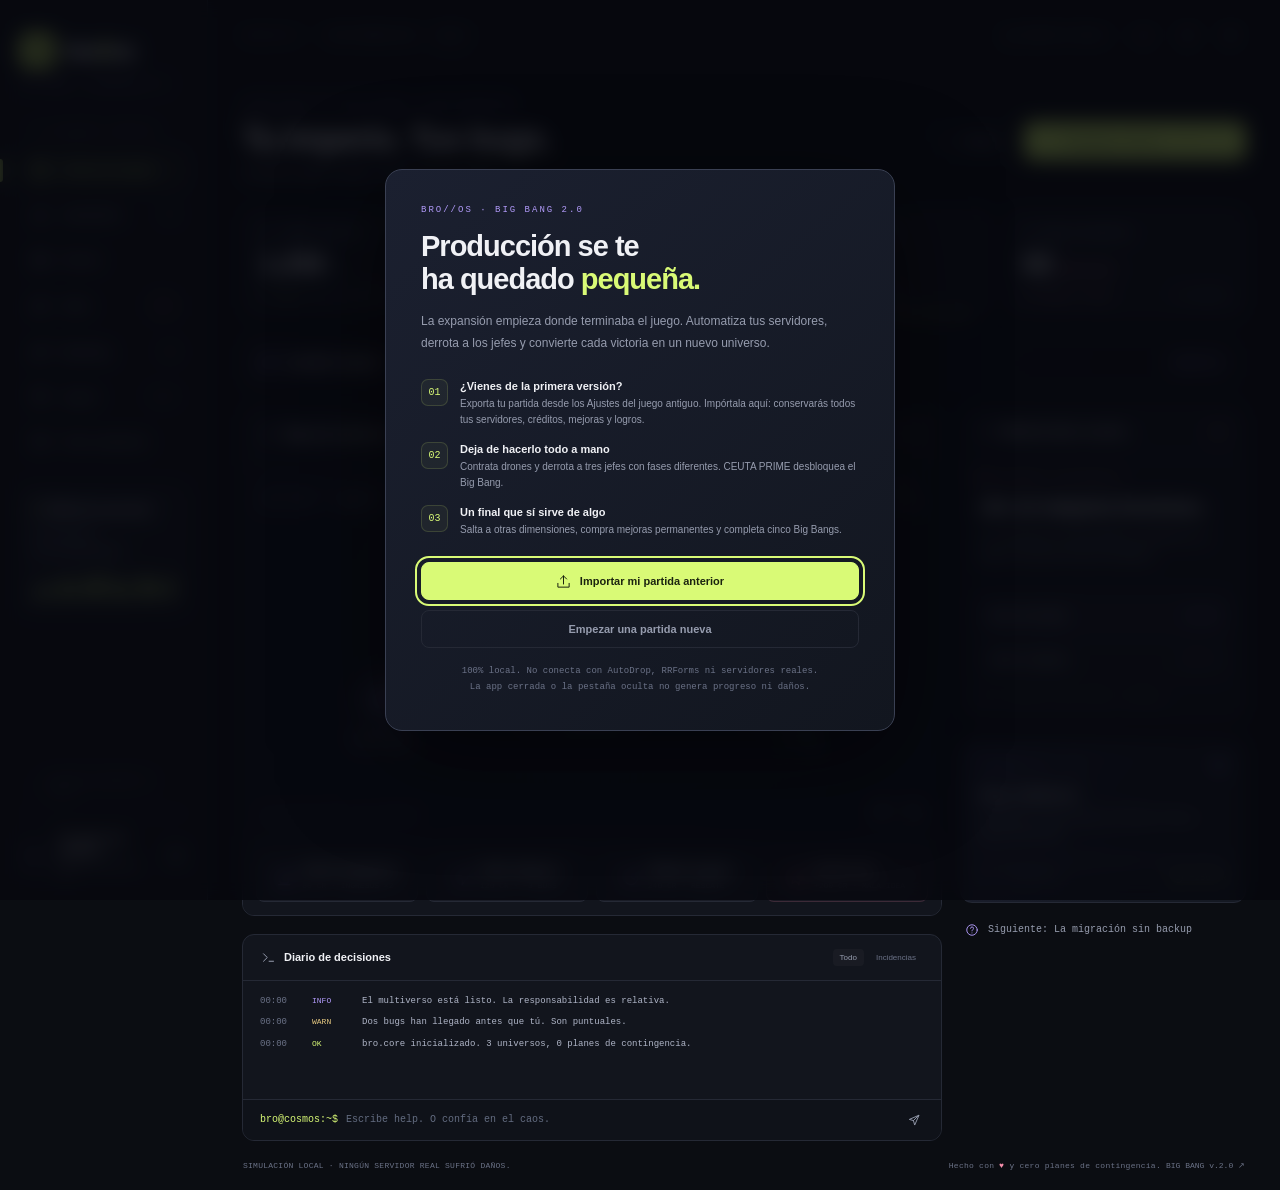
==== BRO-OS-BIG-BANG.html @ 1caa535c "first commit" ====
<!doctype html>
<html lang="es">
<head>
<meta charset="utf-8">
<meta name="viewport" content="width=device-width,initial-scale=1,viewport-fit=cover">
<meta name="theme-color" content="#0b0d12">
<link rel="icon" href="data:image/svg+xml,%3Csvg xmlns=%27http://www.w3.org/2000/svg%27 viewBox=%270 0 64 64%27%3E%3Crect width=%2764%27 height=%2764%27 rx=%2716%27 fill=%27%23d9fa76%27/%3E%3Cpath d=%27M32 11 51 22v22L32 55 13 44V22Zm0 0v22m-19-11 19 11 19-11M32 33v22%27 fill=%27none%27 stroke=%27%2318200d%27 stroke-width=%273%27/%3E%3C/svg%3E">
<meta name="description" content="BRO//OS. Un simulador espacial de produccion, bugs y decisiones cuestionables. Sin instalaciones ni conexiones externas.">
<title>BRO//OS: BIG BANG | El final era el principio</title>
<style>
:root{color-scheme:dark;--bg:#0b0d12;--side:#101218;--panel:#12151d;--panel2:#171b25;--line:#252935;--line2:#303646;--text:#f0f1f5;--muted:#969cae;--dim:#6b7287;--acid:#d9fa76;--violet:#b19af9;--pink:#f58dab;--cyan:#82d6e5;--mono:ui-monospace,SFMono-Regular,Consolas,'Liberation Mono',monospace;--sans:Inter,-apple-system,BlinkMacSystemFont,'Segoe UI',sans-serif}
*{box-sizing:border-box}html,body{margin:0;min-height:100%;font-family:var(--sans);background:var(--bg);color:var(--text)}body{font-size:14px}button,input{font:inherit}button{cursor:pointer}button,a,input{ -webkit-tap-highlight-color:transparent}button{color:inherit}button:disabled{cursor:not-allowed;opacity:.4}button:focus-visible,a:focus-visible,input:focus-visible{outline:2px solid var(--acid);outline-offset:4px}button{touch-action:manipulation}a{color:var(--acid)}svg{display:block;width:20px;height:20px;fill:none;stroke:currentColor;stroke-width:1.6;stroke-linecap:round;stroke-linejoin:round}button svg{flex-shrink:0}.hidden{display:none!important}.mono{font-family:var(--mono)}.muted{color:var(--muted)}.acid{color:var(--acid)}.violet{color:var(--violet)}.pink{color:var(--pink)}.eyebrow{font-family:var(--mono);font-size:10px;letter-spacing:1.7px;text-transform:uppercase;font-weight:500}button{border:0}.app{display:flex;min-height:100vh}.sidebar{width:208px;flex-shrink:0;padding:33px 20px 20px;position:fixed;left:0;top:0;height:100dvh;background:var(--side);border-right:1px solid var(--line);display:flex;flex-direction:column;z-index:20}.brand{display:flex;align-items:center;gap:11px;color:var(--text);font-size:24px;font-weight:850;letter-spacing:-1.6px;text-decoration:none;background:none;padding:0}.brand-mark{width:35px;height:35px;border-radius:10px;background:var(--acid);color:#17200a;display:grid;place-items:center;box-shadow:0 0 24px #d9fa7610}.brand-mark svg{width:24px;height:24px;stroke-width:2}.brand .slashes{color:var(--acid);letter-spacing:-4px;margin-right:4px}.brand-caption{font:9px var(--mono);letter-spacing:2.1px;color:var(--dim);margin:11px 0 39px 2px}.nav-label{color:var(--dim);margin:0 0 13px 11px;font-size:9px;letter-spacing:1.6px}.nav{display:grid;gap:7px}.nav-btn{display:flex;align-items:center;gap:12px;border-radius:9px;background:none;text-align:left;padding:12px 11px;color:var(--muted);font-size:12px;font-weight:500;transition:background .18s,color .18s;position:relative}.nav-btn svg{width:18px;height:18px}.nav-btn:hover{background:#ffffff05;color:var(--text)}.nav-btn.active{color:var(--acid);background:#d9fa760d}.nav-btn.active::before{content:'';position:absolute;left:-20px;width:3px;height:23px;background:var(--acid);border-radius:0 3px 3px 0}.nav-num{font:10px var(--mono);margin-left:auto;color:var(--dim)}.sidebar-world{margin-top:40px;padding:16px 13px 14px;background:linear-gradient(140deg,#20233380,#15171e);border:1px solid var(--line);border-radius:10px}.world-title{font-size:11px;font-weight:600;display:flex;align-items:center;gap:7px}.dot{display:inline-block;width:6px;height:6px;border-radius:50%;background:var(--acid);box-shadow:0 0 10px #d9fa7630}.sidebar-world p{color:var(--muted);font-size:10px;line-height:1.8;margin:10px 0 13px}.world-bars{display:flex;gap:3px;height:24px;align-items:flex-end}.world-bars span{flex:1;background:var(--acid);opacity:.65;border-radius:2px 2px 0 0;animation:wave 3s ease-in-out infinite alternate}.world-bars span:nth-child(3n){opacity:.25;animation-delay:-1.3s}.world-bars span:nth-child(2n){animation-delay:-2.1s}.side-bottom{margin-top:auto;padding-top:22px}.save-status{display:flex;align-items:center;gap:7px;color:var(--dim);font:9px var(--mono);padding:0 9px 17px}.save-status svg{width:13px;height:13px}.profile{display:flex;align-items:center;gap:10px;border-top:1px solid var(--line);padding-top:18px}.avatar{width:33px;height:33px;display:grid;place-items:center;color:var(--violet);font:12px var(--mono);border:1px solid #b19af934;border-radius:9px;background:#b19af90b}.profile-name{font-size:11px;font-weight:600}.profile-role{font-size:9px;color:var(--muted);margin-top:4px}.profile button{margin-left:auto;background:none;color:var(--muted);padding:3px}.profile button svg{width:16px;height:16px}.main{margin-left:208px;width:calc(100% - 208px);max-width:1792px;padding:0 34px 20px}.topbar{height:72px;display:flex;align-items:center;justify-content:space-between;border-bottom:1px solid var(--line);gap:16px}.breadcrumb{display:flex;align-items:center;gap:12px;color:var(--dim);font:9px var(--mono);letter-spacing:.9px}.breadcrumb .current{color:#b6bbca}.top-tools{display:flex;align-items:center;gap:12px}.live-status{font:9px var(--mono);color:var(--muted);display:flex;gap:7px;align-items:center}.icon-btn{width:31px;height:31px;display:grid;place-items:center;background:transparent;border:1px solid var(--line);border-radius:8px;color:var(--muted);transition:color .18s,border-color .18s}.icon-btn:hover{border-color:var(--dim);color:var(--text)}.icon-btn svg{width:15px;height:15px}.top-tools .icon-btn{border:none}.tiny-divider{height:18px;width:1px;background:var(--line)}.heading{display:flex;align-items:center;justify-content:space-between;gap:18px;padding:29px 0 27px}.heading .eyebrow{color:var(--violet);font-size:9px;letter-spacing:2px;margin-bottom:9px}.heading h1{font-size:33px;letter-spacing:-1.4px;line-height:1.13;margin:0;font-weight:630}.heading p{font-size:12px;margin:10px 0 0;color:var(--muted)}.head-actions{display:flex;gap:9px;align-items:center}.btn{display:inline-flex;align-items:center;justify-content:center;gap:9px;background:var(--panel2);border:1px solid var(--line2);border-radius:8px;font-size:11px;font-weight:600;min-height:38px;padding:10px 14px;transition:transform .16s,background .16s,border-color .16s;white-space:nowrap}.btn:hover{transform:translateY(-1px);background:#202533}.btn svg{width:15px;height:15px}.btn.primary{background:var(--acid);color:#1b230f;border-color:var(--acid)}.btn.primary:hover{background:#e7ffa3}.btn.ghost{background:transparent;color:var(--muted);border-color:var(--line)}.btn.ghost:hover{background:#ffffff05;color:var(--text)}.btn.danger{color:var(--pink);border-color:#f58dab40;background:#f58dab09}.kbd{font:9px var(--mono);border:1px solid currentColor;border-radius:4px;opacity:.4;padding:2px 4px}.stats{display:grid;grid-template-columns:repeat(4,minmax(0,1fr));gap:13px;margin-bottom:20px}.stat{background:var(--panel);border:1px solid var(--line);border-radius:11px;padding:17px 17px 14px;position:relative;overflow:hidden}.stat-label{font-size:10px;color:var(--muted);display:flex;align-items:center;gap:7px}.stat-label svg{width:13px;height:13px;color:var(--dim)}.stat-value{font-size:28px;line-height:1.3;letter-spacing:-1px;font-weight:550;margin:7px 0 7px;white-space:nowrap}.stat-value .unit{font:11px var(--mono);color:var(--dim);margin-left:5px;letter-spacing:0}.stat-foot{font:9px var(--mono);color:var(--dim);display:flex;align-items:center;gap:5px;min-height:12px}.stat-trend{position:absolute;right:16px;bottom:17px;width:67px;height:23px;opacity:.8}.stat-trend svg{width:100%;height:100%;stroke-width:1.3}.mini-capacity{display:flex;gap:3px;margin-left:auto}.mini-capacity span{height:12px;width:5px;border-radius:2px;background:#303544}.mini-capacity span.filled{background:var(--violet)}.stat-meter{position:absolute;bottom:0;left:0;height:2px;background:var(--acid);transition:width .6s;width:92%;opacity:.6}.main-grid{display:grid;grid-template-columns:minmax(0,1fr) 286px;gap:18px;align-items:start}.left-column,.right-column{display:grid;gap:18px;min-width:0}.panel{background:var(--panel);border:1px solid var(--line);border-radius:12px;overflow:hidden}.panel-head{display:flex;align-items:center;justify-content:space-between;gap:10px;padding:17px 19px;border-bottom:1px solid var(--line)}.panel-title{display:flex;align-items:center;gap:8px;font-size:11px;font-weight:600}.panel-title svg{width:15px;height:15px;color:var(--muted)}.badge{display:inline-flex;align-items:center;gap:6px;font:8px var(--mono);letter-spacing:.5px;border-radius:5px;padding:5px 7px;background:#b19af910;color:var(--violet);border:1px solid #b19af921;white-space:nowrap}.badge.green{background:#d9fa7609;border-color:#d9fa7620;color:var(--acid)}.badge.pink{background:#f58dab0b;border-color:#f58dab24;color:var(--pink)}.badge.grey{background:#ffffff03;border-color:var(--line);color:var(--muted)}.arena-wrap{height:376px;position:relative;overflow:hidden;background:#0e111b}.arena-wrap canvas{display:block;width:100%;height:100%;touch-action:manipulation}.arena-top{position:absolute;top:18px;left:19px;pointer-events:none}.arena-top .eyebrow{font-size:8px;letter-spacing:1.4px;color:var(--dim)}.arena-top .sector-name{margin-top:5px;color:#b4bad0;font:11px var(--mono)}.arena-legend{position:absolute;top:18px;right:17px;display:grid;gap:8px;font:8px var(--mono);color:var(--muted);pointer-events:none}.legend-line{display:flex;align-items:center;gap:6px}.legend-dot{width:5px;height:5px;border-radius:50%;background:var(--violet)}.legend-dot.bug{background:var(--pink)}.arena-tag{position:absolute;bottom:17px;left:19px;font:8px var(--mono);letter-spacing:.5px;color:var(--dim);pointer-events:none;display:flex;gap:7px;align-items:center}.arena-tag svg{width:12px;height:12px}.arena-controls{position:absolute;bottom:14px;right:15px;display:flex;gap:5px}.arena-controls .icon-btn{background:#12151dce;width:27px;height:27px}.arena-pause{position:absolute;inset:0;background:#090b139c;backdrop-filter:blur(4px);z-index:3;display:flex;align-items:center;justify-content:center;flex-direction:column;gap:13px}.pause-symbol{font-size:27px;color:var(--acid)}.arena-pause h2{margin:0;font-size:22px;letter-spacing:-.6px}.arena-pause p{margin:0;color:var(--muted);font-size:11px}.node-inspector{position:absolute;right:15px;top:58px;width:204px;background:#181c29f5;border:1px solid #b19af958;border-radius:11px;padding:15px;backdrop-filter:blur(14px);box-shadow:0 12px 45px #0006;z-index:4}.inspector-close{position:absolute;top:8px;right:8px;background:none;color:var(--dim);font-size:19px;padding:0 4px}.node-inspector .eyebrow{font-size:8px;color:var(--violet)}.node-inspector h3{font-size:14px;letter-spacing:-.3px;margin:9px 0 13px}.node-inspector .node-detail{display:flex;justify-content:space-between;font-size:10px;color:var(--muted);margin:9px 0}.node-inspector .btn{width:100%;font-size:10px;min-height:31px;margin-top:8px}.node-selector{background:none;border:0;color:var(--muted);font:9px var(--mono);cursor:pointer;padding:3px;max-width:140px}.node-selector option{background:var(--panel);color:var(--text)}.actions-dock{padding:13px;display:grid;grid-template-columns:repeat(4,minmax(0,1fr));gap:8px;border-top:1px solid var(--line);background:#12151d}.power-btn{display:flex;align-items:center;justify-content:center;gap:8px;min-height:49px;padding:8px 6px;border:1px solid var(--line);border-radius:8px;background:#191c26;transition:background .18s,border .18s;position:relative;overflow:hidden}.power-btn:hover{background:#242939;border-color:#51596d}.power-btn>svg{width:17px;height:17px;color:var(--violet)}.power-btn .power-name{font-size:10px;font-weight:550;text-align:left;white-space:nowrap}.power-btn .power-cost{font:8px var(--mono);color:var(--dim);margin-top:5px;text-align:left;white-space:nowrap}.power-btn.chaos{background:#f58dab08;border-color:#f58dab28}.power-btn.chaos>svg{color:var(--pink)}.power-btn .cooldown-bar{position:absolute;bottom:0;left:0;background:var(--violet);height:2px;transition:width .3s}.activity .panel-head{padding:14px 18px}.log-tabs{display:flex;gap:5px}.log-tab{font-size:8px;padding:4px 7px;color:var(--dim);border-radius:4px;background:none}.log-tab.active{background:#ffffff07;color:var(--muted)}.logs{padding:10px 17px;height:118px;overflow:auto;scrollbar-width:thin;scrollbar-color:#343a4a transparent}.log-row{display:grid;grid-template-columns:45px 43px 1fr;gap:7px;font:9px/1.75 var(--mono);padding:3px 0;animation:logIn .2s ease-out}.log-time{color:var(--dim)}.log-kind{font-size:8px;color:var(--acid)}.log-kind.warn{color:#e5c881}.log-kind.error{color:var(--pink)}.log-kind.info{color:var(--violet)}.log-message{color:#b0b6c8;overflow-wrap:anywhere}.terminal{border-top:1px solid var(--line);display:flex;align-items:center;padding:10px 17px;gap:8px;background:#0f1219}.terminal label{font:10px var(--mono);color:var(--acid);white-space:nowrap}.terminal input{min-width:0;width:100%;border:none;background:none;outline:none;color:var(--text);font:10px var(--mono);padding:4px 0}.terminal input:focus-visible{outline:none}.terminal:focus-within{box-shadow:inset 0 -1px var(--acid)}.terminal input::placeholder{color:#636c80}.terminal button{border:0;background:none;color:var(--muted);padding:3px}.terminal button svg{width:14px;height:14px}.incident-panel .panel-head{padding:17px 17px}.incident-body{padding:17px}.incident-eyebrow{font:8px var(--mono);color:var(--pink);letter-spacing:1.5px;display:flex;align-items:center;gap:7px}.incident-body h2{font-size:19px;letter-spacing:-.7px;line-height:1.25;margin:12px 0 9px;font-weight:560}.incident-body p{font-size:11px;line-height:1.7;color:var(--muted);margin:0 0 16px;min-height:54px}.incident-choices{display:grid;gap:7px}.choice{display:flex;align-items:center;justify-content:space-between;gap:6px;text-align:left;font-size:10px;padding:10px 11px;border-radius:7px;background:#ffffff03;border:1px solid var(--line2);color:#d3d6e1;min-height:37px;transition:background .18s}.choice:hover{background:#ffffff08}.choice .choice-cost{font:9px var(--mono);color:var(--dim);white-space:nowrap}.choice.recommended{background:#b19af90b;border-color:#b19af939}.choice.recommended .choice-cost{color:var(--violet)}.incident-footer{margin-top:14px;font:8px var(--mono);color:var(--dim);display:flex;align-items:center;gap:6px}.incident-footer svg{width:11px;height:11px}.calm-icon{height:57px;display:grid;place-items:center;margin:0 0 5px}.calm-icon svg{width:39px;height:39px;color:var(--acid);stroke-width:1}.incident-body.calm h2{text-align:center}.incident-body.calm p{text-align:center}.mission-panel{padding:18px;background:linear-gradient(125deg,#1d2031 0%,#151923 70%)}.mission-head{display:flex;justify-content:space-between;align-items:center}.mission-head .eyebrow{font-size:8px;color:var(--violet);letter-spacing:1.7px}.mission-head svg{width:16px;height:16px;color:var(--violet)}.mission-panel h3{font-size:13px;letter-spacing:-.2px;margin:13px 0 8px;font-weight:600}.mission-desc{font-size:10px;color:var(--muted);line-height:1.65;min-height:30px}.progress{height:4px;border-radius:6px;background:#303448;overflow:hidden;margin-top:16px}.progress-fill{height:100%;background:var(--violet);border-radius:6px;transition:width .3s;width:0}.mission-meta{display:flex;justify-content:space-between;margin-top:9px;font:9px var(--mono);color:var(--muted)}.reward{display:flex;align-items:center;gap:5px;color:var(--acid)}.reward svg{width:12px;height:12px}.tip-card{padding:0 5px;font:9px/1.8 var(--mono);color:var(--dim);display:flex;align-items:flex-start;gap:9px}.tip-card svg{width:14px;height:14px;flex-shrink:0;color:var(--violet);margin-top:2px}.footer{display:flex;justify-content:space-between;gap:12px;padding:20px 1px 0;font:8px var(--mono);color:var(--dim);letter-spacing:.25px}.footer .heart{color:var(--pink)}.footer button{background:none;font:8px var(--mono);color:var(--dim);padding:0}.footer button:hover{color:var(--muted)}.alt-view{min-height:580px}.view-intro{padding:0 0 21px;max-width:650px}.view-intro h2{font-size:26px;letter-spacing:-1px;margin:3px 0 10px}.view-intro p{font-size:12px;color:var(--muted);line-height:1.8;margin:0}.upgrade-grid{display:grid;grid-template-columns:repeat(2,minmax(0,1fr));gap:18px}.upgrade-card{padding:24px;background:var(--panel);border:1px solid var(--line);border-radius:12px;position:relative}.upgrade-icon{height:44px;width:44px;border-radius:12px;display:grid;place-items:center;background:#b19af90d;color:var(--violet);border:1px solid #b19af91c;margin-bottom:22px}.upgrade-icon svg{width:23px;height:23px}.upgrade-card .badge{position:absolute;right:24px;top:26px}.upgrade-card h3{font-size:17px;font-weight:560;letter-spacing:-.4px;margin:0 0 9px}.upgrade-card p{font-size:11px;line-height:1.7;color:var(--muted);min-height:37px;margin:0}.upgrade-foot{display:flex;justify-content:space-between;align-items:center;gap:10px;margin-top:23px}.upgrade-effect{font:10px var(--mono);color:var(--acid)}.lab-note{padding:19px 22px;margin-top:18px;font-size:11px;line-height:1.8;color:var(--muted);display:flex;align-items:flex-start;gap:11px}.lab-note svg{width:17px;height:17px;flex-shrink:0;color:var(--violet);margin-top:2px}.achievement-grid{display:grid;grid-template-columns:repeat(3,minmax(0,1fr));gap:14px}.achievement{padding:23px 21px;background:var(--panel);border:1px solid var(--line);border-radius:11px;position:relative}.achievement.locked{opacity:.48}.achievement.unlocked{border-color:#d9fa7632;background:linear-gradient(125deg,#d9fa7606,var(--panel))}.achievement-icon{font-size:25px;margin-bottom:16px}.achievement h3{font-size:12px;margin:0 0 8px}.achievement p{font-size:10px;color:var(--muted);line-height:1.7;margin:0;min-height:33px}.achievement-status{margin-top:17px;font:8px var(--mono);letter-spacing:.9px;color:var(--acid)}.achievement.locked .achievement-status{color:var(--muted)}.archive-summary{display:grid;grid-template-columns:repeat(3,1fr);gap:14px;margin-bottom:20px}.summary-box{padding:18px;border:1px solid var(--line);border-radius:10px;background:var(--panel)}.summary-box .eyebrow{font-size:8px;color:var(--dim)}.summary-box strong{display:block;font-size:26px;font-weight:550;margin-top:8px;letter-spacing:-.6px}.toast-stack{position:fixed;right:24px;bottom:24px;display:grid;gap:9px;z-index:100;pointer-events:none;max-width:min(390px,calc(100vw - 28px))}.toast{border:1px solid #3b4155;border-radius:10px;padding:14px 17px;background:#1c2131f5;box-shadow:0 10px 35px #0005;display:flex;gap:12px;align-items:flex-start;animation:toastIn .24s ease-out;pointer-events:auto}.toast svg{width:18px;height:18px;color:var(--acid);flex-shrink:0;margin-top:1px}.toast.warn svg{color:var(--pink)}.toast-title{font-size:11px;font-weight:600;line-height:1.5}.toast-text{font-size:10px;color:#abb2c6;line-height:1.6;margin-top:3px}.toast button{background:none;font-size:18px;color:var(--muted);margin-left:4px;padding:0;line-height:1.2}.modal-layer{position:fixed;inset:0;background:#05070dcc;backdrop-filter:blur(10px);z-index:80;display:flex;align-items:center;justify-content:center;padding:24px;overflow-y:auto}.modal{width:510px;max-width:100%;border:1px solid #3a4053;border-radius:17px;background:linear-gradient(140deg,#1b2030,#12161f);box-shadow:0 25px 100px #0008;position:relative;max-height:calc(100dvh - 48px);overflow:auto;padding:35px}.modal-close{position:absolute;right:17px;top:17px;color:var(--muted);background:none;padding:5px}.modal-close svg{width:17px;height:17px}.modal .eyebrow{font-size:9px;color:var(--violet);letter-spacing:2px}.modal h2{font-size:29px;line-height:1.15;letter-spacing:-1px;font-weight:600;margin:15px 0}.modal p{font-size:12px;line-height:1.8;color:var(--muted);margin:0 0 16px}.modal .btn{font-size:11px}.modal ul{padding-left:18px;color:var(--muted);font-size:11px;line-height:1.9}.modal-art{height:80px;width:80px;border-radius:22px;background:radial-gradient(circle at 30% 20%,#d9fa7620,#b19af90a);border:1px solid #d9fa7630;display:grid;place-items:center;margin-bottom:24px;transform:rotate(-5deg)}.modal-art svg{width:43px;height:43px;color:var(--acid);stroke-width:1.3}.how-grid{display:grid;gap:13px;margin:24px 0}.how-step{display:flex;gap:12px;align-items:flex-start}.how-step .number{font:10px var(--mono);color:var(--acid);background:#d9fa760b;border:1px solid #d9fa7625;border-radius:7px;height:27px;width:27px;flex-shrink:0;display:grid;place-items:center}.how-step strong{font-size:11px;font-weight:600;display:block;margin:1px 0 4px}.how-step p{font-size:10px;line-height:1.65;margin:0}.modal-note{font:9px/1.8 var(--mono);color:var(--dim);margin-top:15px;text-align:center}.modal-footer{display:flex;gap:9px;flex-wrap:wrap;margin-top:23px}.full-width{width:100%}.keys-grid{display:grid;grid-template-columns:1fr 1fr;gap:10px;margin:20px 0}.key-row{font-size:10px;color:var(--muted);display:flex;gap:9px;align-items:center}.key-row kbd{font:9px var(--mono);padding:4px 6px;min-width:25px;text-align:center;border:1px solid var(--line2);border-radius:5px;color:var(--text);background:#ffffff03}.settings-row{display:flex;align-items:center;justify-content:space-between;gap:15px;padding:14px 0;border-bottom:1px solid var(--line)}.settings-row strong{font-size:11px;font-weight:500;display:block}.settings-row small{font-size:10px;line-height:1.6;display:block;color:var(--muted);margin-top:5px}.switch{width:37px;height:21px;border-radius:20px;background:#353b4e;position:relative;flex-shrink:0;border:1px solid #505973}.switch::before{content:'';position:absolute;width:13px;height:13px;background:#b2b7c5;border-radius:50%;left:3px;top:3px;transition:left .2s}.switch[aria-checked="true"]{background:#d9fa7630;border-color:#d9fa7660}.switch[aria-checked="true"]::before{left:19px;background:var(--acid)}.confetti-piece{position:fixed;width:7px;height:12px;top:-20px;pointer-events:none;z-index:110;animation:confetti 2.5s linear forwards}.boost-ribbon{position:absolute;left:50%;bottom:41px;transform:translateX(-50%);font:8px var(--mono);letter-spacing:1px;color:var(--acid);background:#192311cc;border:1px solid #d9fa7626;border-radius:6px;padding:7px 11px;pointer-events:none;white-space:nowrap}.event-count{color:var(--pink);background:#f58dab12;border-radius:4px;font:8px var(--mono);padding:3px 5px;margin-left:1px}.accessible-bug{background:none;color:var(--pink);font:9px var(--mono);display:inline-flex;gap:5px;align-items:center;padding:0}.accessible-bug:hover{text-decoration:underline}.accessible-bug svg{width:11px;height:11px}.attention-pulse{animation:attention .6s ease-out}.screenreader-only{position:absolute!important;width:1px!important;height:1px!important;padding:0!important;margin:-1px!important;overflow:hidden!important;clip:rect(0,0,0,0)!important;white-space:nowrap!important;border:0!important}.error-box{padding:25px;font:14px/1.8 var(--mono);color:var(--pink)}
@keyframes wave{from{transform:scaleY(.65);transform-origin:bottom}to{transform:scaleY(1);transform-origin:bottom}}@keyframes logIn{from{opacity:0;transform:translateY(-4px)}to{opacity:1;transform:translateY(0)}}@keyframes toastIn{from{opacity:0;transform:translateY(10px)}to{opacity:1;transform:translateY(0)}}@keyframes confetti{to{transform:translate3d(var(--drift),105vh,0) rotate(650deg);opacity:0}}@keyframes attention{50%{box-shadow:0 0 0 4px #d9fa7625}}
@media(min-width:1550px){.main{padding:0 44px 25px}.arena-wrap{height:430px}.main-grid{grid-template-columns:minmax(0,1fr) 312px}.heading{padding:35px 0 30px}.stat{padding:20px}.stat-value{font-size:32px}.logs{height:125px}.incident-body{padding:20px}.incident-body h2{font-size:21px}.incident-body p{font-size:12px}.mission-panel{padding:21px}.mission-desc{font-size:11px}.heading h1{font-size:38px}}
@media(max-width:1200px){.sidebar{width:175px;padding-left:15px;padding-right:15px}.main{margin-left:175px;width:calc(100% - 175px);padding:0 23px 20px}.brand{font-size:22px;gap:8px}.brand-mark{width:31px;height:31px}.brand-caption{font-size:8px;letter-spacing:1.7px}.nav-btn{font-size:11px;gap:9px;padding:12px 8px}.nav-btn.active::before{left:-15px}.main-grid{grid-template-columns:minmax(0,1fr) 258px;gap:14px}.left-column,.right-column{gap:14px}.heading h1{font-size:28px}.head-actions .kbd{display:none}.head-actions .btn{font-size:10px;padding:10px 11px}.stat{padding:15px 13px}.stat-value{font-size:26px}.stat-trend{width:50px;right:12px}.stat-foot{font-size:8px}.stats{gap:10px}.arena-wrap{height:355px}.power-btn{gap:5px}.power-btn .power-name{font-size:9px}.power-btn>svg{width:14px;height:14px}.actions-dock{padding:10px;gap:6px}.arena-tag{font-size:7px}.incident-body h2{font-size:18px}.incident-body{padding:15px}.mission-panel{padding:16px}.logs{padding:8px 13px}.log-row{font-size:8px;grid-template-columns:40px 40px 1fr;gap:4px}.terminal{padding:10px 13px}.terminal label{font-size:9px}.terminal input{font-size:9px}.node-selector{max-width:115px}}
@media(max-width:980px){.sidebar{width:72px;padding:25px 12px 15px;align-items:center}.brand{gap:0}.brand-text,.brand-caption,.nav-label,.nav-text,.nav-num,.sidebar-world,.save-status,.profile-info,.profile button{display:none}.brand-mark{width:36px;height:36px}.nav{margin-top:43px;width:100%;gap:12px}.nav-btn{padding:13px;justify-content:center;min-width:44px}.nav-btn svg{width:19px;height:19px}.nav-btn.active::before{left:-12px}.side-bottom{padding-top:25px}.profile{padding-top:14px}.main{margin-left:72px;width:calc(100% - 72px);padding:0 22px 20px}.main-grid{grid-template-columns:minmax(0,1fr) 260px}.heading h1{font-size:29px}.heading{padding:25px 0}.stat-label{font-size:9px}.stat-trend{width:40px}.breadcrumb{font-size:8px}.top-tools{gap:9px}.arena-wrap{height:360px}.actions-dock{grid-template-columns:repeat(2,minmax(0,1fr))}.power-btn{min-height:43px}.power-btn .power-name{font-size:10px}.power-btn .power-cost{margin-top:4px}.arena-tag{max-width:70%;line-height:1.6}.panel-head{padding:15px}.node-selector{max-width:105px}.achievement-grid{grid-template-columns:repeat(2,1fr)}}
@media(max-width:780px){.main-grid{grid-template-columns:minmax(0,1fr)}.right-column{grid-template-columns:1fr 1fr;align-items:start}.tip-card{grid-column:1 / -1}.arena-wrap{height:390px}.actions-dock{grid-template-columns:repeat(4,minmax(0,1fr))}.heading h1{font-size:28px}.heading{flex-wrap:wrap;gap:18px}.heading p{font-size:11px}.head-actions{margin-left:auto}.stat-value{font-size:25px}.stat-trend{display:none}.stat-label{font-size:8px}.stat-foot{font-size:8px}.stats{gap:8px}.stat{padding:13px 12px}.logs{height:118px}.log-row{font-size:9px}.log-tabs{gap:1px}.footer{font-size:7px}.live-status{font-size:8px}.incident-body p{min-height:0}.node-selector{max-width:160px}.mission-desc{min-height:0}.upgrade-grid{gap:13px}.upgrade-card{padding:20px}.upgrade-card .badge{right:20px;top:21px}.upgrade-foot{align-items:flex-start;flex-direction:column}.heading .eyebrow{font-size:8px}.topbar{height:61px}}
@media(max-width:560px){.sidebar{width:100%;height:61px;top:auto;bottom:0;border-right:0;border-top:1px solid var(--line);padding:5px 17px 7px;display:flex;flex-direction:row;background:#101218f5;backdrop-filter:blur(15px);padding-bottom:max(7px,env(safe-area-inset-bottom))}.sidebar .brand,.side-bottom{display:none}.nav{display:flex;margin:0;width:100%;justify-content:space-around;gap:8px}.nav-btn{flex-direction:column;gap:5px;padding:6px 9px;border-radius:7px;flex:1;font-size:8px;min-width:0}.nav-text{display:block;font-size:8px;white-space:nowrap}.nav-btn svg{height:16px;width:16px}.nav-btn.active::before{display:none}.main{margin-left:0;width:100%;padding:0 16px 87px}.topbar{height:54px}.breadcrumb{font-size:7px;gap:7px;letter-spacing:.3px}.breadcrumb .crumb-home{display:none}.top-tools{gap:7px}.live-status{font-size:7px}.icon-btn{width:25px;height:25px}.top-tools .tiny-divider{display:none}.heading{padding:24px 0 21px;gap:17px}.heading h1{font-size:29px;letter-spacing:-1.2px}.heading p{font-size:10px;line-height:1.6}.head-actions{margin-left:0;width:100%}.head-actions .primary{flex:1}.head-actions .btn{font-size:10px;min-height:39px}.head-actions .kbd{display:inline-block}.stats{grid-template-columns:repeat(2,minmax(0,1fr));gap:9px;margin-bottom:15px}.stat{padding:14px}.stat-label{font-size:9px}.stat-value{font-size:28px;margin:5px 0 6px}.stat-foot{font-size:8px}.stat-trend{display:none}.arena-wrap{height:358px}.arena-legend{font-size:7px;right:13px;gap:7px}.arena-top{left:14px;top:16px}.arena-top .eyebrow{font-size:7px}.arena-top .sector-name{font-size:10px}.arena-tag{left:13px;bottom:15px;max-width:68%}.panel-head{padding:15px 13px}.panel-title{font-size:10px;gap:6px}.panel-title svg{width:13px;height:13px}.badge{font-size:7px;padding:4px 6px}.actions-dock{grid-template-columns:repeat(2,minmax(0,1fr));padding:10px;gap:7px}.power-btn{gap:10px;min-height:48px}.power-btn .power-name{font-size:11px}.power-btn .power-cost{font-size:8px}.power-btn>svg{width:17px;height:17px}.right-column{grid-template-columns:1fr;gap:14px}.mission-panel{padding:19px}.tip-card{padding:0 5px}.incident-body{padding:19px}.incident-body h2{font-size:23px}.incident-body p{font-size:12px}.choice{font-size:11px;padding:12px}.incident-choices{grid-template-columns:1fr 1fr}.choice{flex-direction:column;gap:6px;align-items:flex-start}.incident-footer{margin-top:15px}.footer{line-height:1.8;flex-direction:column;gap:6px;padding-top:22px;font-size:8px}.footer button{font-size:8px;align-self:flex-start}.node-inspector{width:194px;right:11px;top:55px}.toast-stack{bottom:77px;right:14px}.upgrade-grid{grid-template-columns:1fr}.upgrade-foot{flex-direction:row;align-items:center}.achievement-grid{grid-template-columns:repeat(2,minmax(0,1fr));gap:10px}.achievement{padding:18px 15px}.achievement h3{font-size:11px}.achievement p{font-size:10px}.archive-summary{gap:8px}.summary-box{padding:15px 11px}.summary-box .eyebrow{font-size:7px;letter-spacing:1px}.summary-box strong{font-size:23px}.modal-layer{padding:17px}.modal{padding:29px 24px;border-radius:14px;max-height:calc(100dvh - 34px)}.modal h2{font-size:26px}.modal-art{height:64px;width:64px;margin-bottom:22px;border-radius:18px}.modal-art svg{width:36px;height:36px}.modal p{font-size:11px}.keys-grid{gap:10px 8px}.key-row{font-size:9px}.view-intro h2{font-size:23px}.logs{height:130px}.log-row{font-size:8px;grid-template-columns:40px 38px 1fr}.terminal label{font-size:8px}.terminal input{font-size:9px}.accessible-bug{font-size:8px}.mini-capacity{gap:3px}.node-selector{font-size:8px;max-width:113px}.panel-head .event-count{font-size:7px}}
:root[data-motion="off"] *, :root[data-motion="off"] *::before, :root[data-motion="off"] *::after{animation:none!important;transition:none!important}.arena-wrap:fullscreen{width:100vw;height:100dvh!important;border-radius:0}.arena-wrap:fullscreen .arena-tag{font-size:11px}.arena-wrap:fullscreen .arena-top{top:30px;left:30px}.arena-wrap:fullscreen .arena-controls{bottom:25px;right:25px}.arena-wrap:fullscreen .arena-controls .icon-btn{width:38px;height:38px}
@media(prefers-reduced-motion:reduce){*,*::before,*::after{animation-duration:.001ms!important;animation-iteration-count:1!important;transition-duration:.001ms!important;scroll-behavior:auto!important}}

/* BIG BANG - extends the original local dashboard without external assets. */
:root{--orange:#ffb574;--bb-line:#313448}
.brand-caption{letter-spacing:1.6px;color:var(--violet)}
.sidebar-world{margin-top:24px}.nav{gap:5px}.nav-btn{padding-top:11px;padding-bottom:11px}
.bb-status{display:flex;align-items:center;gap:15px;padding:12px 16px;border:1px solid var(--line);border-radius:10px;margin-bottom:18px;background:linear-gradient(95deg,#b19af90b,transparent);flex-wrap:wrap}
.bb-status .dim-info{display:flex;align-items:center;gap:9px;min-width:0}.dim-info>svg{color:var(--violet);width:17px;height:17px}.dim-info strong{font-size:11px;font-weight:550}.dim-info span{font:8px var(--mono);color:var(--dim)}
.bb-counter{font:10px var(--mono);color:var(--acid);border-left:1px solid var(--line);padding-left:15px}.era-counter{font:8px var(--mono);color:var(--dim)}
.frontier-btn{background:#b19af910;color:var(--violet);border:1px solid #b19af930;font:8px var(--mono);border-radius:5px;padding:7px 9px;margin-left:auto;white-space:nowrap}.frontier-btn.ready{background:#d9fa7610;color:var(--acid);border-color:#d9fa763a}.frontier-btn.fighting{color:var(--pink);border-color:#f58dab40}
.frontier-hint{display:block;background:none;padding:0;border:0;font:10px/1.7 var(--mono);text-align:left;color:var(--muted)}
.expansion-intro{max-width:700px;font-size:12px;line-height:1.8;color:var(--muted);margin:0 0 22px}.section-heading{display:flex;justify-content:space-between;gap:20px;align-items:center;margin:30px 0 16px}.section-heading h2{font-size:18px;letter-spacing:-.5px;font-weight:550;margin:0}.section-heading p{font:9px var(--mono);color:var(--dim);margin:0}.small-note{font-size:10px!important;line-height:1.8!important;color:var(--muted)}
.card-top{display:flex;justify-content:space-between;align-items:flex-start;gap:15px}.card-top .upgrade-icon{margin:0 0 18px}.card-top .badge{margin-top:5px}.drone-grid{display:grid;grid-template-columns:repeat(3,minmax(0,1fr));gap:16px}.drone-card{border:1px solid var(--line);background:var(--panel);padding:24px;border-radius:12px;min-width:0}.drone-card h3,.permanent-card h3,.dimension-card h3{font-size:16px;font-weight:550;letter-spacing:-.3px;margin:0 0 11px}.drone-card p,.permanent-card p,.dimension-card p{font-size:11px;line-height:1.85;color:var(--muted);margin:0 0 18px}.drone-card p{min-height:83px}.drone-effect{font:10px/1.8 var(--mono);min-height:40px;color:var(--acid)}.drone-timer{height:3px;border-radius:3px;background:var(--line);margin-top:20px;overflow:hidden}.drone-timer>div{height:100%;background:var(--violet);transition:width .2s}.drone-activity{min-height:30px;color:var(--dim);font:9px/1.6 var(--mono);margin:10px 0}.drone-actions{display:flex;justify-content:space-between;gap:10px;align-items:center;margin-top:18px}.drone-actions .btn{font-size:10px;padding:10px;white-space:normal}
.automation-settings{display:grid;grid-template-columns:1.1fr 1fr 1fr;gap:25px;margin-top:20px;border:1px solid var(--line);background:var(--panel);padding:23px;border-radius:12px;align-items:start}.automation-settings h3{font-size:14px;margin:0 0 8px;font-weight:550}.automation-settings p{color:var(--muted);font-size:11px;line-height:1.7;margin:0}.field-label{display:block;font:9px var(--mono);color:var(--muted);letter-spacing:.8px;margin:0 0 10px}.bb-input,.bb-select{display:block;width:100%;padding:12px;background:#0f121b;color:var(--text);border:1px solid var(--line2);border-radius:7px;min-height:42px;font:12px var(--mono)}.bb-select option{background:#141822}.automation-bottom{padding-top:17px;font:10px/1.8 var(--mono);color:var(--dim)}
.prestige-hero{position:relative;overflow:hidden;display:grid;grid-template-columns:1fr 42%;min-height:350px;padding:39px 42px;border:1px solid #b19af93d;border-radius:15px;background:radial-gradient(ellipse at 78% 54%,#3529556b,transparent 60%),#12151f}.bb-hero-copy{position:relative;z-index:2}.bb-hero-copy .eyebrow{font-size:9px;letter-spacing:2px;color:var(--violet)}.bb-hero-copy h2{font-size:51px;line-height:1.02;letter-spacing:-2.5px;font-weight:560;margin:20px 0}.bb-hero-copy h2 em{font-style:normal;color:var(--acid)}.bb-hero-copy p{color:var(--muted);font-size:12px;line-height:1.8;margin:0}.hero-pills{display:flex;gap:8px;flex-wrap:wrap;margin:18px 0}.hero-pills span{font:8px var(--mono);color:#c3bad9;border:1px solid #b19af925;background:#b19af908;padding:6px 9px;border-radius:5px}.big-btn{margin-top:6px;min-height:44px}.singularity-art{position:relative;min-height:250px;align-self:center}.orbit-ring{position:absolute;left:50%;top:48%;width:190px;height:190px;transform:translate(-50%,-50%);border:1px solid #b19af935;border-radius:50%;box-shadow:inset 0 0 35px #b19af907}.orbit-ring.r2{width:265px;height:265px;border-style:dashed;border-color:#b19af930;transform:translate(-50%,-50%) rotate(25deg)}.orbit-ring.r3{width:340px;height:340px;border-color:#b19af912}.singularity-core{position:absolute;left:50%;top:48%;transform:translate(-50%,-50%) rotate(-10deg);width:125px;height:125px;border-radius:35px;background:radial-gradient(circle at 30% 20%,#382f47,#171924 68%);border:1px solid #d9fa7655;box-shadow:0 0 40px #d9fa7612,0 0 100px #b19af919;display:grid;place-items:center}.singularity-core svg{width:63px;height:63px;color:var(--acid);stroke-width:1}.orbit-dot{position:absolute;left:50%;top:48%;width:12px;height:12px;background:var(--acid);border:3px solid #d9fa7620;border-radius:50%;box-shadow:0 0 22px #d9fa7640}.orbit-dot.o1{transform:translate(57px,-84px)}.orbit-dot.o2{background:var(--violet);transform:translate(-125px,61px);width:8px;height:8px}.art-caption{position:absolute;top:calc(48% + 155px);left:0;width:100%;text-align:center;font:8px var(--mono);letter-spacing:2px;color:var(--dim)}
.prestige-requirements{display:grid;grid-template-columns:1fr 1fr;gap:18px;margin:18px 0}.prestige-checklist{border:1px solid var(--line);background:var(--panel);border-radius:11px;padding:7px 19px}.check-item{display:flex;align-items:center;gap:11px;padding:13px 0;color:var(--muted);font-size:11px}.check-item+.check-item{border-top:1px solid var(--line)}.check-item strong{margin-left:auto;font:10px var(--mono)}.check-circle{height:23px;width:23px;display:grid;place-items:center;border-radius:50%;background:#ffffff03;border:1px solid var(--line)}.check-circle svg{width:12px;height:12px}.check-item.done .check-circle{color:var(--acid);background:#d9fa7609;border-color:#d9fa7630}.check-item.done strong{color:var(--acid)}.prestige-numbers{display:grid;grid-template-columns:1fr 1fr;gap:18px;padding:21px;border:1px solid var(--line);border-radius:11px;background:var(--panel)}.prestige-numbers>div:last-child{grid-column:1/-1}.prestige-numbers span{font:8px var(--mono);letter-spacing:.6px;color:var(--dim)}.prestige-numbers strong{display:block;font-size:27px;font-weight:550;margin-top:9px;letter-spacing:-.6px}.prestige-numbers small{font:10px var(--mono);color:var(--muted)}
.permanent-grid{display:grid;grid-template-columns:repeat(4,minmax(0,1fr));gap:13px}.permanent-card{border:1px solid var(--line);border-radius:11px;padding:20px;background:var(--panel);display:flex;flex-direction:column}.permanent-card p{flex:1;min-height:80px}.permanent-card h3{font-size:13px;line-height:1.5}.permanent-card .upgrade-icon{width:34px;height:34px;border-radius:10px}.permanent-card .upgrade-icon svg{width:18px;height:18px}.permanent-card .btn{align-self:start;font-size:10px}
.dimensions-grid{display:grid;grid-template-columns:repeat(2,minmax(0,1fr));gap:14px}.dimension-card{border:1px solid var(--line);border-radius:11px;background:var(--panel);padding:22px;min-width:0}.dimension-card.current{border-color:#d9fa7640;background:linear-gradient(130deg,#d9fa7606,var(--panel))}.dimension-card.locked{opacity:.55}.dim-symbol{display:inline-flex;color:var(--violet);margin:0 0 20px}.dim-symbol svg{width:25px;height:25px}.dimension-rules{display:grid;gap:7px;color:#b8afcf;font:9px/1.6 var(--mono)}.dimension-rules span{border-top:1px solid #b19af913;padding-top:7px}.reward-giant{font-size:41px;font-weight:550;color:var(--acid);margin:20px 0}.reward-giant span{display:block;font:10px var(--mono);color:var(--muted);margin-top:5px}.backup-note{padding:14px 16px;border:1px solid #b19af92b;background:#b19af907;border-radius:8px;color:#b8afcf;font-size:10px;line-height:1.8;margin:15px 0}.section-subnote{color:var(--dim);font:9px/1.9 var(--mono);margin-top:12px}
.raid-grid{display:grid;grid-template-columns:repeat(3,minmax(0,1fr));gap:17px}.raid-card{position:relative;isolation:isolate;overflow:hidden;border:1px solid #f58dab2c;background:linear-gradient(145deg,#24192780,#13161f 65%);border-radius:12px;padding:25px;display:flex;flex-direction:column;min-height:375px}.raid-card.won{border-color:#d9fa7633;background:linear-gradient(145deg,#d9fa7607,#13161f 65%)}.raid-card.locked{border-color:var(--line);opacity:.65}.raid-number{position:absolute;right:5px;bottom:48px;font:150px/1 var(--sans);font-weight:700;color:#ffffff02;z-index:-1;letter-spacing:-10px}.raid-card-head{display:flex;justify-content:space-between;gap:12px;align-items:flex-start;margin:0 0 23px}.raid-card-head .dim-symbol{margin:0;color:var(--pink)}.raid-card h3{font-size:23px;line-height:1.16;letter-spacing:-.7px;margin:0 0 13px;font-weight:550;min-height:54px}.raid-card p{font-size:11px;line-height:1.9;color:var(--muted);margin:0 0 20px;min-height:63px}.raid-rules{display:grid;gap:10px;color:#b7bccd;font:10px var(--mono)}.raid-rules span{display:flex;gap:7px;align-items:center}.raid-rules svg{width:12px;height:12px;color:var(--dim)}.phase-chips{display:flex;flex-wrap:wrap;gap:5px;margin:22px 0}.phase-chips span{border:1px solid var(--line);border-radius:4px;padding:5px;color:var(--dim);font:8px var(--mono)}.raid-card .btn{margin-top:auto;white-space:normal;min-height:41px;font-size:10px}.raid-status{font:10px/1.8 var(--mono);color:var(--muted);margin:20px 0}.raid-warning{display:flex;align-items:flex-start;gap:12px;padding:18px 20px;border:1px solid var(--line);border-radius:10px;background:var(--panel);color:var(--muted);font-size:11px;line-height:1.8;margin-top:18px}.raid-warning svg{flex-shrink:0;color:var(--violet);margin-top:2px}
.raid-live{border:1px solid #f58dab40;border-radius:13px;background:linear-gradient(140deg,#f58dab05,var(--panel));overflow:hidden}.raid-battle-head{display:flex;align-items:center;justify-content:space-between;gap:20px;padding:28px;border-bottom:1px solid var(--line)}.raid-battle-head h2{margin:10px 0 0;font-size:26px;font-weight:550;letter-spacing:-.8px}.raid-battle-head .eyebrow{font-size:8px}.raid-clock{font:32px var(--mono);color:var(--acid);white-space:nowrap}.raid-clock.urgent{color:var(--pink)}.battle-rail{display:grid;grid-template-columns:repeat(3,1fr);border-bottom:1px solid var(--line)}.battle-rail>div{padding:16px;display:flex;align-items:center;gap:10px;color:var(--dim);font-size:10px}.battle-rail>div+div{border-left:1px solid var(--line)}.battle-rail span{font:10px var(--mono)}.battle-rail strong{font-size:10px;font-weight:500;line-height:1.5}.battle-rail .active{background:#b19af910;color:var(--violet)}.battle-rail .done{color:var(--acid);background:#d9fa7605}.battle-body{display:grid;grid-template-columns:1.6fr 1fr}.battle-main{padding:30px}.battle-main h3{font-size:22px;letter-spacing:-.5px;font-weight:550;margin:16px 0 10px}.battle-main p{font-size:12px;color:var(--muted);line-height:1.8;margin:0 0 28px}.battle-goal{display:flex;justify-content:space-between;align-items:center;gap:15px;font-size:10px;color:var(--muted)}.battle-goal strong{font:16px var(--mono);color:var(--violet);white-space:nowrap}.battle-progress{height:7px;background:#303447;overflow:hidden;border-radius:8px;margin:14px 0 20px}.battle-progress>div{height:100%;background:var(--violet);transition:width .2s;border-radius:8px}.battle-tip{font:9px/1.9 var(--mono);color:var(--dim)}.patch-buttons{display:grid;gap:9px;margin:22px 0}.patch-buttons .btn{white-space:normal;font-size:10px;line-height:1.6}.battle-system{padding:30px;border-left:1px solid var(--line);background:#0a0e1640}.battle-system>.eyebrow{color:var(--dim);font-size:8px;margin-bottom:15px}.battle-system>div:not(.eyebrow){display:flex;justify-content:space-between;gap:10px;margin:18px 0;font-size:11px;color:var(--muted)}.battle-system strong{font:14px var(--mono);color:var(--pink)}.battle-system p{font:9px/1.9 var(--mono);color:var(--dim);border-top:1px solid var(--line);padding-top:17px;margin-top:23px}.battle-actions{display:flex;flex-wrap:wrap;gap:9px;padding:20px;border-top:1px solid var(--line);background:#0d101888}.battle-actions .btn{font-size:10px;padding:10px 12px}
@media(min-width:1600px){.prestige-hero{min-height:380px}.bb-hero-copy h2{font-size:60px}.raid-card{padding:30px}.raid-card h3{font-size:27px}.drone-card p{min-height:65px}}
@media(max-width:1200px){.drone-grid,.raid-grid{gap:12px}.drone-card,.raid-card{padding:20px}.drone-card h3{font-size:14px}.raid-card h3{font-size:21px}.permanent-grid{grid-template-columns:repeat(2,1fr)}.permanent-card p{min-height:35px}.prestige-hero{padding:30px}.bb-hero-copy h2{font-size:44px}.orbit-ring.r3{width:300px;height:300px}.bb-status{gap:11px}.era-counter{display:none}}
@media(max-width:980px){.sidebar-world{display:none}.nav{gap:4px;margin-top:28px}.bb-hero-copy h2{font-size:42px}.drone-grid{grid-template-columns:1fr}.drone-card p{min-height:0}.drone-card{display:block}.drone-effect{min-height:0}.drone-activity{min-height:16px}.automation-settings{grid-template-columns:1fr 1fr}.automation-settings>div:first-child{grid-column:1/-1}.drone-actions .btn{font-size:11px;white-space:nowrap}.raid-grid{grid-template-columns:1fr}.raid-card{min-height:0}.raid-card h3,.raid-card p{min-height:0}.raid-card-head{margin-bottom:13px}.raid-rules{display:flex;flex-wrap:wrap;gap:15px}.raid-card .btn{align-self:flex-start}.phase-chips{margin:15px 0}.raid-number{bottom:0;font-size:140px}.battle-main,.battle-system{padding:23px}.battle-rail>div{padding:12px}.battle-rail strong{font-size:9px}}
@media(max-width:780px){.prestige-hero{grid-template-columns:1fr 36%;padding:28px}.singularity-art{min-height:220px;opacity:.6}.orbit-ring{width:140px;height:140px}.orbit-ring.r2{width:200px;height:200px}.orbit-ring.r3{width:260px;height:260px}.singularity-core{width:92px;height:92px;border-radius:25px}.singularity-core svg{width:50px;height:50px}.orbit-dot.o1{transform:translate(35px,-63px)}.orbit-dot.o2{transform:translate(-90px,38px)}.art-caption{top:calc(48% + 125px);font-size:7px}.prestige-requirements{grid-template-columns:1fr}.bb-hero-copy h2{font-size:40px}.hero-pills{gap:5px}.hero-pills span{font-size:7px}.battle-body{grid-template-columns:1fr}.battle-system{border-left:0;border-top:1px solid var(--line);display:grid;grid-template-columns:1fr 1fr 1fr;gap:12px}.battle-system>.eyebrow{grid-column:1/-1;margin:0}.battle-system>div:not(.eyebrow){display:block;margin:0}.battle-system strong{display:block;margin-top:8px}.battle-system p{grid-column:1/-1;margin:0;padding-top:12px}.battle-goal{font-size:10px}.prestige-numbers{grid-template-columns:repeat(3,1fr)}.prestige-numbers>div:last-child{grid-column:auto}.raid-battle-head h2{font-size:22px}.bb-status .dim-info{flex-wrap:wrap;gap:6px}.dim-info strong{font-size:10px}}
@media(max-width:560px){.sidebar{height:67px;padding-left:5px;padding-right:5px}.nav{margin-top:0;gap:0}.nav-btn{padding:7px 3px;min-width:0}.nav-btn .nav-text{font-size:7px}.nav-btn#manualBtn{display:none}.main{padding-bottom:95px}.bb-status{padding:12px;gap:8px;margin-bottom:15px}.dim-info strong{font-size:9px}.dim-info span{font-size:7px}.bb-status .dim-info{width:100%;margin-bottom:3px}.bb-counter{border:0;padding:0;font-size:10px}.frontier-btn{font-size:7px}.prestige-hero{padding:25px 23px;min-height:360px;grid-template-columns:1fr}.bb-hero-copy h2{font-size:42px;margin:18px 0}.bb-hero-copy p{font-size:11px}.bb-hero-copy .eyebrow{font-size:7px;letter-spacing:1.5px}.singularity-art{position:absolute;width:180px;right:-48px;top:44px;height:240px;opacity:.22;pointer-events:none}.bb-hero-copy .big-btn{font-size:10px;max-width:100%;white-space:normal;text-align:left}.hero-pills{max-width:260px}.art-caption{display:none}.prestige-checklist{padding:6px 16px}.check-item{font-size:10px}.prestige-numbers{gap:13px;padding:17px;grid-template-columns:1fr 1fr}.prestige-numbers>div:last-child{grid-column:1/-1}.prestige-numbers strong{font-size:28px}.prestige-numbers span{font-size:7px}.permanent-grid{gap:9px}.permanent-card{padding:16px 13px}.permanent-card h3{font-size:12px}.permanent-card p{font-size:10px;min-height:70px}.permanent-card .btn{font-size:9px;padding:9px;white-space:normal;text-align:left}.permanent-card .badge{font-size:7px}.dimensions-grid{grid-template-columns:1fr}.dimension-card{padding:20px}.section-heading{display:block;margin-top:25px}.section-heading h2{font-size:17px;margin-bottom:7px}.section-heading p{font-size:8px;line-height:1.7}.automation-settings{grid-template-columns:1fr;padding:20px;gap:20px}.automation-settings>div:first-child{grid-column:auto}.drone-card{padding:21px}.drone-card h3{font-size:17px}.drone-card p{font-size:11px}.drone-actions .btn{font-size:10px}.raid-card{padding:23px}.raid-card h3{font-size:25px;max-width:230px}.raid-card .btn{width:100%;font-size:11px}.raid-rules{gap:12px;font-size:9px}.raid-battle-head{padding:21px;align-items:flex-start}.raid-battle-head h2{font-size:22px;line-height:1.2}.raid-clock{font-size:24px}.raid-battle-head .eyebrow{font-size:7px;letter-spacing:.5px}.battle-rail>div{display:block;padding:11px}.battle-rail strong{display:block;margin-top:7px;font-size:8px}.battle-rail span{font-size:9px}.battle-main{padding:21px}.battle-main h3{font-size:22px}.battle-main p{font-size:11px}.battle-system{padding:20px;gap:12px}.battle-system>div:not(.eyebrow){font-size:9px}.battle-system strong{font-size:13px}.battle-goal{font-size:9px}.battle-goal strong{font-size:13px}.battle-actions{display:grid;grid-template-columns:1fr 1fr;padding:13px;gap:7px}.battle-actions .btn{font-size:9px;padding:10px 8px;white-space:normal}.battle-actions .btn:last-child{grid-column:1/-1}.raid-warning{font-size:10px;padding:16px}.raid-status{font-size:9px}.expansion-intro{font-size:11px}.toast-stack{bottom:84px}.modal .field-label{font-size:8px}.backup-note{font-size:10px}.modal-footer .btn{white-space:normal}}

.brand-caption{font-size:8px;letter-spacing:1.25px;white-space:nowrap}
@media(max-width:1200px){.brand-caption{font-size:7px;letter-spacing:1px}}

@media(max-width:980px){.nav-btn[data-view="rifts"]>.badge{display:none}}
</style>
</head>
<body>
<svg style="position:absolute;width:0;height:0;overflow:hidden" aria-hidden="true" xmlns="http://www.w3.org/2000/svg">
<defs>
<symbol id="i-core" viewBox="0 0 24 24"><path d="m12 2 9 5v10l-9 5-9-5V7z"/><path d="m3 7 9 5 9-5M12 12v10M7.5 4.5l9 5v5"/></symbol>
<symbol id="i-grid" viewBox="0 0 24 24"><rect x="3" y="3" width="7" height="7" rx="2"/><rect x="14" y="3" width="7" height="7" rx="2"/><rect x="3" y="14" width="7" height="7" rx="2"/><rect x="14" y="14" width="7" height="7" rx="2"/></symbol>
<symbol id="i-flask" viewBox="0 0 24 24"><path d="M9 3h6M10 3v7L4.5 19a1.3 1.3 0 0 0 1 2h13a1.3 1.3 0 0 0 1-2L14 10V3M8 14h8"/><path d="M10 18h.01M14 16h.01"/></symbol>
<symbol id="i-trophy" viewBox="0 0 24 24"><path d="M8 3h8v7a4 4 0 0 1-8 0zM8 5H4v3a4 4 0 0 0 4 4m8-7h4v3a4 4 0 0 1-4 4M12 14v5m-4 2h8M10 19h4"/></symbol>
<symbol id="i-book" viewBox="0 0 24 24"><path d="M12 5C9 3 5 3 3 4v15c3-1 6-1 9 1 3-2 6-2 9-1V4c-2-1-6-1-9 1Zm0 0v15"/></symbol>
<symbol id="i-settings" viewBox="0 0 24 24"><path d="m9.5 3-.8 3-2.9.8-2.2 2.9 2 2.3-.2 3 2.8 2 1.4 3h4.8l1.3-3 2.8-2-.2-3 2-2.3-2.2-2.9-2.9-.8-.8-3z"/><circle cx="12" cy="12" r="3"/></symbol>
<symbol id="i-check" viewBox="0 0 24 24"><path d="m5 12 4 4L19 6"/></symbol>
<symbol id="i-volume" viewBox="0 0 24 24"><path d="m11 5-6 4H2v6h3l6 4zM15 8a6 6 0 0 1 0 8M18 4a11 11 0 0 1 0 16"/></symbol>
<symbol id="i-muted" viewBox="0 0 24 24"><path d="m11 5-6 4H2v6h3l6 4zM16 9l6 6m0-6-6 6"/></symbol>
<symbol id="i-help" viewBox="0 0 24 24"><circle cx="12" cy="12" r="9"/><path d="M9.5 9a2.5 2.5 0 0 1 5 .5c0 2-2.5 2-2.5 4M12 17h.01"/></symbol>
<symbol id="i-pause" viewBox="0 0 24 24"><path d="M9 5v14M15 5v14"/></symbol>
<symbol id="i-play" viewBox="0 0 24 24"><path d="m8 4 12 8-12 8z"/></symbol>
<symbol id="i-plus" viewBox="0 0 24 24"><path d="M12 5v14M5 12h14"/></symbol>
<symbol id="i-arrow" viewBox="0 0 24 24"><path d="M6 18 18 6M6 6h12v12"/></symbol>
<symbol id="i-credit" viewBox="0 0 24 24"><circle cx="12" cy="12" r="9"/><path d="M15 8.5a4.5 4.5 0 1 0 0 7M5 11h8m-8 3h8"/></symbol>
<symbol id="i-server" viewBox="0 0 24 24"><rect x="3" y="3" width="18" height="7" rx="2"/><rect x="3" y="14" width="18" height="7" rx="2"/><path d="M7 6.5h.01M7 17.5h.01M15 6.5h3M15 17.5h3"/></symbol>
<symbol id="i-heart" viewBox="0 0 24 24"><path d="M3 12h4l3-8 4 16 3-8h4"/></symbol>
<symbol id="i-bug" viewBox="0 0 24 24"><rect x="7" y="6" width="10" height="15" rx="5"/><path d="M9 3l1 3m4 0 1-3M3 8l4 2m10 0 4-2M3 14h4m10 0h4M3 20l4-2m10 0 4 2M12 10v7"/></symbol>
<symbol id="i-orbit" viewBox="0 0 24 24"><circle cx="12" cy="12" r="3"/><ellipse cx="12" cy="12" rx="11" ry="5" transform="rotate(-30 12 12)"/><path d="M17 3h.01M7 21h.01"/></symbol>
<symbol id="i-pointer" viewBox="0 0 24 24"><path d="m5 3 3 17 4-6 7-1zM13 15l4 5"/></symbol>
<symbol id="i-coffee" viewBox="0 0 24 24"><path d="M4 8h12v9a3 3 0 0 1-3 3H7a3 3 0 0 1-3-3zM16 8h2a3 3 0 1 1 0 6h-2M7 2v3m5-3v3M2 22h16"/></symbol>
<symbol id="i-bolt" viewBox="0 0 24 24"><path d="m13 2-9 12h7l-1 8 10-13h-8z"/></symbol>
<symbol id="i-rollback" viewBox="0 0 24 24"><path d="M3 10a9 9 0 1 1 1 8M3 4v6h6M12 7v5l4 2"/></symbol>
<symbol id="i-chaos" viewBox="0 0 24 24"><path d="m12 2 2 6 6-2-4 6 6 2-7 2-1 6-4-5-6 3 2-7-4-3 7-1z"/></symbol>
<symbol id="i-terminal" viewBox="0 0 24 24"><path d="m4 6 6 6-6 6m9 0h7"/></symbol>
<symbol id="i-send" viewBox="0 0 24 24"><path d="M20 4 4 11l7 2 2 7zM11 13l9-9"/></symbol>
<symbol id="i-clock" viewBox="0 0 24 24"><circle cx="12" cy="12" r="9"/><path d="M12 6v6l4 2"/></symbol>
<symbol id="i-shield" viewBox="0 0 24 24"><path d="m12 3 8 3v6c0 5-8 9-8 9s-8-4-8-9V6zM8 12l3 3 5-6"/></symbol>
<symbol id="i-close" viewBox="0 0 24 24"><path d="m6 6 12 12M18 6 6 18"/></symbol>
<symbol id="i-snow" viewBox="0 0 24 24"><path d="M12 2v20M3.3 7l17.4 10M3.3 17 20.7 7M9 4l3 3 3-3M9 20l3-3 3 3M3 10l4-1V5m14 9-4 1v4M3 14l4 1v4m14-9-4-1V5"/></symbol>
<symbol id="i-cpu" viewBox="0 0 24 24"><rect x="5" y="5" width="14" height="14" rx="2"/><path d="M9 9h6v6H9zM9 2v3m6-3v3M9 19v3m6-3v3M2 9h3m-3 6h3m14-6h3m-3 6h3"/></symbol>
<symbol id="i-expand" viewBox="0 0 24 24"><path d="M8 3H3v5m13-5h5v5M3 16v5h5m13-5v5h-5M3 3l6 6m12-6-6 6M3 21l6-6m12 6-6-6"/></symbol>
<symbol id="i-save" viewBox="0 0 24 24"><path d="M19 21H5a2 2 0 0 1-2-2V5a2 2 0 0 1 2-2h12l4 4v12a2 2 0 0 1-2 2Z"/><path d="M7 3v6h9V3M7 21v-8h10v8"/></symbol>
<symbol id="i-download" viewBox="0 0 24 24"><path d="M12 3v12m-5-5 5 5 5-5M3 15v6h18v-6"/></symbol>
<symbol id="i-upload" viewBox="0 0 24 24"><path d="M12 16V3M7 8l5-5 5 5M3 15v6h18v-6"/></symbol>
</defs></svg>
<div class="app" id="app">
<aside class="sidebar" aria-label="Navegacion principal">
<button class="brand" id="brandBtn" aria-label="BRO OS, ir al centro de mando"><span class="brand-mark"><svg><use href="#i-core"/></svg></span><span class="brand-text">bro<span class="slashes">//</span>os</span></button>
<div class="brand-caption">BIG BANG / EXPANSION 2.0</div>
<div class="nav-label mono">TU PEQUEÑO IMPERIO</div>
<nav class="nav">
<button class="nav-btn active" data-view="command" aria-current="page" title="Centro de mando"><svg><use href="#i-grid"/></svg><span class="nav-text">Centro de mando</span></button>
<button class="nav-btn" data-view="lab" title="Laboratorio de mejoras"><svg><use href="#i-flask"/></svg><span class="nav-text">Laboratorio</span><span class="nav-num" id="labNavCount">04</span></button>
<button class="nav-btn" data-view="automation" title="Drones y automatizaciones"><svg><use href="#i-cpu"/></svg><span class="nav-text">Drones</span></button>
<button class="nav-btn" data-view="rifts" title="Jefes de produccion"><svg><use href="#i-chaos"/></svg><span class="nav-text">Jefes</span><span class="badge pink" style="margin-left:auto;font-size:7px">03</span></button>
<button class="nav-btn" data-view="singularity" title="Big Bang: prestigio y dimensiones"><svg><use href="#i-orbit"/></svg><span class="nav-text">Big Bang</span><span class="nav-num" id="bbNavCount">00</span></button>
<button class="nav-btn" data-view="archive" title="Logros y estadisticas"><svg><use href="#i-trophy"/></svg><span class="nav-text">Logros</span><span class="nav-num" id="achievementCount">00</span></button>
<button class="nav-btn" id="manualBtn" title="Manual de supervivencia"><svg><use href="#i-book"/></svg><span class="nav-text">Cómo sobrevivir</span></button>
</nav>
<div class="sidebar-world"><div class="world-title"><span class="dot"></span>Multiverso personal</div><p>Sin reuniones.<br>Con consecuencias.</p><div class="world-bars" aria-hidden="true"><span style="height:35%"></span><span style="height:60%"></span><span style="height:44%"></span><span style="height:80%"></span><span style="height:62%"></span><span style="height:90%"></span><span style="height:72%"></span><span style="height:100%"></span><span style="height:66%"></span><span style="height:83%"></span><span style="height:48%"></span><span style="height:70%"></span><span style="height:94%"></span><span style="height:76%"></span><span style="height:55%"></span><span style="height:83%"></span></div></div>
<div class="side-bottom"><div class="save-status" id="saveStatus"><svg><use href="#i-check"/></svg><span>Partida guardada en local</span></div><div class="profile"><div class="avatar">&gt;_</div><div class="profile-info"><div class="profile-name">Tú, pero con poderes</div><div class="profile-role" id="rankLabel">Becario del cosmos · N.1</div></div><button id="settingsBtn" aria-label="Ajustes"><svg><use href="#i-settings"/></svg></button></div></div>
</aside>
<main class="main">
<header class="topbar"><div class="breadcrumb"><span class="crumb-home">WORKSPACE</span><span class="crumb-home">/</span><span class="current" id="breadcrumbCurrent">MULTIVERSO–001</span><span class="badge grey">LOCAL</span></div><div class="top-tools"><div class="live-status"><span class="dot" id="liveDot"></span><span id="liveText">SISTEMA EN VIVO</span></div><span class="tiny-divider"></span><button class="icon-btn" id="soundBtn" title="Activar sonido" aria-label="Activar sonido" aria-pressed="false"><svg><use href="#i-muted"/></svg></button><button class="icon-btn" id="helpBtn" title="Ayuda y atajos" aria-label="Ayuda y atajos"><svg><use href="#i-help"/></svg></button><button class="icon-btn" id="topSettingsBtn" title="Ajustes y partida" aria-label="Ajustes y partida"><svg><use href="#i-settings"/></svg></button></div></header>
<section class="heading"><div><div class="eyebrow" id="headingEyebrow">SIMULADOR DE DECISIONES CUESTIONABLES</div><h1 id="mainTitle">Tu imperio. Tus bugs.</h1><p id="headingDesc">Construye algo increíble. Intenta que no explote.</p></div><div class="head-actions"><button class="btn ghost" id="pauseBtn"><svg><use href="#i-pause"/></svg><span>Pausar</span></button><button class="btn primary" id="deployBtn" title="Desplegar un nuevo nodo (D)"><svg><use href="#i-plus"/></svg>Desplegar universo<span class="deploy-price mono" id="deployPrice" style="font-size:9px;opacity:.7">180 CR</span><span class="kbd">D</span></button></div></section>
<section class="stats" aria-label="Estadisticas del multiverso">
<div class="stat"><div class="stat-label"><svg><use href="#i-credit"/></svg>Créditos cósmicos</div><div class="stat-value"><span id="creditsValue">1.250</span><span class="unit">CR</span></div><div class="stat-foot"><span class="acid" id="incomeValue">↗ +12,0 / s</span><span>en automático</span></div><div class="stat-trend" aria-hidden="true"><svg viewBox="0 0 68 24" style="color:var(--acid)"><path d="M1 21 9 17 16 19 24 12 31 14 40 5 47 10 55 6 61 7 67 1"/></svg></div></div>
<div class="stat"><div class="stat-label"><svg><use href="#i-server"/></svg>Universos desplegados</div><div class="stat-value"><span id="nodesValue">03</span><span class="unit" id="capacityValue">/ 08</span></div><div class="stat-foot"><span id="nodesFoot">Conectados al núcleo</span><div class="mini-capacity" id="miniCapacity" aria-hidden="true"></div></div></div>
<div class="stat"><div class="stat-label"><svg><use href="#i-heart"/></svg>Estabilidad del sistema</div><div class="stat-value"><span id="stabilityValue">92</span><span class="unit">%</span></div><div class="stat-foot"><span class="dot" id="stabilityDot" style="width:4px;height:4px"></span><span id="stabilityText">Sospechosamente estable</span></div><div class="stat-meter" id="stabilityMeter"></div></div>
<div class="stat"><div class="stat-label"><svg><use href="#i-bug"/></svg>Bugs en producción</div><div class="stat-value"><span id="bugsValue">02</span><span class="unit pink" id="threatLabel">MANEJABLE</span></div><div class="stat-foot"><button class="accessible-bug" id="purgeBtn" title="Elimina un bug sin coste; alternativa al mapa"><svg><use href="#i-bolt"/></svg>Purgar un bug</button><span id="bugsDefeated" style="margin-left:auto">0 purgados</span></div></div>
</section>
<section class="bb-status" aria-label="Estado del ciclo"><div class="dim-info"><svg aria-hidden="true"><use href="#i-orbit"/></svg><strong id="dimensionLabel"></strong><span id="cycleLabel"></span></div><span class="bb-counter" id="shardLabel"></span><span class="era-counter" id="eraLabel"></span><button class="frontier-btn" id="nextFrontier">JEFES 0/3</button></section>
<section id="view-command" class="view">
<div class="main-grid"><div class="left-column">
<section class="panel universe-panel"><header class="panel-head"><div class="panel-title"><svg><use href="#i-orbit"/></svg>Mapa del multiverso<span class="badge green" id="sectorBadge">SECTOR 01</span></div><label class="screenreader-only" for="nodeSelect">Inspeccionar un nodo</label><select id="nodeSelect" class="node-selector" title="Selecciona un nodo para mejorarlo"><option value="">Inspeccionar nodo ↓</option></select></header>
<div class="arena-wrap" id="arenaWrap"><canvas id="universe" role="img" aria-label="Mapa interactivo del multiverso. Pulsa los bugs para eliminarlos o los nodos para mejorarlos. Tambien puedes usar el boton Purgar un bug y el selector Inspeccionar nodo."></canvas><div class="arena-top"><div class="eyebrow">TOPOLOGÍA EN TIEMPO REAL</div><div class="sector-name">bro.core / región ∞</div></div><div class="arena-legend"><div class="legend-line"><span class="legend-dot"></span>Universo estable</div><div class="legend-line"><span class="legend-dot bug"></span>Bug con iniciativa</div></div><div class="arena-tag"><svg><use href="#i-pointer"/></svg>PULSA UN BUG PARA PURGARLO</div><div class="arena-controls"><button class="icon-btn" id="orbitBtn" title="Alternar movimiento orbital" aria-label="Alternar movimiento orbital" aria-pressed="true"><svg><use href="#i-orbit"/></svg></button><button class="icon-btn" id="focusBtn" title="Enfocar mapa" aria-label="Enfocar mapa"><svg><use href="#i-expand"/></svg></button></div><div id="boostRibbon" class="boost-ribbon hidden">CAFEÍNA ×2 · 20s</div>
<div class="arena-pause hidden" id="pauseOverlay"><div class="pause-symbol">Ⅱ</div><h2>Hasta el caos necesita descanso.</h2><p>Todo está pausado. Respira, bro.</p><button class="btn primary" id="resumeBtn"><svg><use href="#i-play"/></svg>Volver al caos</button></div>
<div class="node-inspector hidden" id="nodeInspector"><button class="inspector-close" id="closeInspector" aria-label="Cerrar inspector">×</button><div class="eyebrow">INSPECTOR DE UNIVERSO</div><h3 id="inspectorName"></h3><div class="node-detail"><span>Nivel de infraestructura</span><strong id="inspectorLevel"></strong></div><div class="node-detail"><span>Producción base</span><strong class="acid" id="inspectorIncome"></strong></div><button class="btn primary" id="upgradeNodeBtn">Mejorar</button></div>
</div>
<div class="actions-dock"><button class="power-btn" id="coffeeBtn" title="Ingresos x2 durante 20 segundos. Cuesta 80 CR. Atajo C."><svg><use href="#i-coffee"/></svg><div><div class="power-name">Café de emergencia</div><div class="power-cost" id="coffeeCost">80 CR · INGRESOS ×2</div></div><div class="cooldown-bar" id="coffeeBar" style="width:0"></div></button><button class="power-btn" id="fixBtn" title="Elimina hasta 3 bugs y recupera 12 puntos de estabilidad. Cuesta 120 CR. Atajo F."><svg><use href="#i-bolt"/></svg><div><div class="power-name">Hotfix milagroso</div><div class="power-cost" id="fixCost">120 CR · −3 BUGS</div></div><div class="cooldown-bar" id="fixBar" style="width:0"></div></button><button class="power-btn" id="rollbackBtn" title="Elimina todos los bugs y recupera 25 puntos de estabilidad; detiene ingresos 8 segundos. Cuesta 240 CR."><svg><use href="#i-rollback"/></svg><div><div class="power-name">Rollback sagrado</div><div class="power-cost" id="rollbackCost">240 CR · RESCATE</div></div><div class="cooldown-bar" id="rollbackBar" style="width:0"></div></button><button class="power-btn chaos" id="chaosBtn" title="Gana 200 CR a cambio de 3 bugs y 8 puntos de estabilidad. Atajo X."><svg><use href="#i-chaos"/></svg><div><div class="power-name">Invocar caos</div><div class="power-cost" id="chaosCost">+200 CR · MALA IDEA</div></div><div class="cooldown-bar" id="chaosBar" style="width:0;background:var(--pink)"></div></button></div>
</section>
<section class="panel activity"><header class="panel-head"><div class="panel-title"><svg><use href="#i-terminal"/></svg>Diario de decisiones</div><div class="log-tabs" aria-label="Filtrar registros"><button class="log-tab active" data-log="all" aria-pressed="true">Todo</button><button class="log-tab" data-log="error" aria-pressed="false">Incidencias</button></div></header><div class="logs" id="logs" role="log" aria-label="Registro de actividad" aria-live="off"></div><form class="terminal" id="terminalForm"><label for="terminalInput">bro@cosmos:~$</label><input id="terminalInput" type="text" placeholder="Escribe help. O confía en el caos." autocomplete="off" spellcheck="false" maxlength="140" aria-label="Terminal simulada, escribe help para ver los comandos"><button type="submit" title="Ejecutar comando simulado" aria-label="Ejecutar comando simulado"><svg><use href="#i-send"/></svg></button></form></section>
</div><aside class="right-column" aria-label="Incidentes y misiones">
<section class="panel incident-panel"><header class="panel-head"><div class="panel-title"><svg><use href="#i-bolt"/></svg>Mientras tanto, en prod…</div><span class="event-count" id="eventCount">01</span></header><div class="incident-body" id="incidentBody"></div></section>
<section class="panel mission-panel"><div class="mission-head"><span class="eyebrow" id="missionNumber">CONTRATO 01 / 06</span><svg><use href="#i-trophy"/></svg></div><h3 id="missionTitle">Hola, multiverso.</h3><div class="mission-desc" id="missionDesc">Despliega un nuevo universo. El primero siempre parece buena idea.</div><div class="progress" role="progressbar" aria-label="Progreso del contrato" aria-valuemin="0" aria-valuemax="100" aria-valuenow="0" id="missionProgress"><div class="progress-fill" id="missionFill"></div></div><div class="mission-meta"><span id="missionProgressText">0 / 1 universos</span><span class="reward"><svg><use href="#i-credit"/></svg><span id="missionReward">+250 CR</span></span></div></section>
<div class="tip-card"><svg><use href="#i-help"/></svg><button class="frontier-hint" id="frontierHint"></button></div>
</aside></div>
</section>
<section id="view-lab" class="view alt-view hidden"><div class="view-intro"><h2>Mejora el sistema.<br>No tus excusas.</h2><p>Invierte créditos cósmicos en infraestructura que aguante tus decisiones. Los efectos se aplican a todo el multiverso.</p></div><div class="upgrade-grid" id="upgradeGrid"></div><div class="panel lab-note"><svg><use href="#i-pointer"/></svg><span>También puedes mejorar cada universo por separado: selecciónalo en el mapa o en el menú «Inspeccionar nodo». Cada nivel añade <strong class="acid">+4 CR/s de producción base</strong>. Máximo: nivel 5.</span></div></section>
<section id="view-archive" class="view alt-view hidden"><div class="view-intro"><h2>El currículum que<br>no enseñarías en LinkedIn.</h2><p>Tus hitos, tus victorias y pruebas irrefutables de que alguien te dio acceso a producción.</p></div><div class="archive-summary"><div class="summary-box"><div class="eyebrow">TIEMPO SOBREVIVIDO</div><strong id="archiveTime">00:00</strong></div><div class="summary-box"><div class="eyebrow">CRÉDITOS GENERADOS</div><strong id="archiveEarned">0</strong></div><div class="summary-box"><div class="eyebrow">NIVEL CÓSMICO</div><strong id="archiveLevel">01</strong></div></div><div class="achievement-grid" id="achievementGrid"></div></section>

<section id="view-automation" class="view alt-view hidden">
<p class="expansion-intro">Las tareas repetitivas no necesitan un h&#233;roe. Necesitan un pato bien configurado. Los drones trabajan mientras juegas, tambi&#233;n durante los encuentros.</p>
<div class="drone-grid" id="droneGrid"></div>
<div class="automation-settings"><div><h3>Tu presupuesto tiene l&#237;mites.</h3><p>El SRE y el becario nunca gastan por debajo de esta reserva. Tus compras manuales s&#237; pueden hacerlo. Si no tienen presupuesto, esperan.</p></div><div><label class="field-label" for="creditReserve">RESERVA DE CR&#201;DITOS (CR)</label><input class="bb-input" id="creditReserve" type="number" min="0" max="1000000000" step="100" value="1000"></div><div><label class="field-label" for="medicThreshold">REPARAR POR DEBAJO DE</label><select class="bb-select" id="medicThreshold"><option value="70">70% de estabilidad</option><option value="85" selected>85% de estabilidad</option><option value="95">95% de estabilidad</option><option value="100">100% de estabilidad</option></select></div></div><div class="automation-bottom" id="autoCounter"></div>
</section>
<section id="view-rifts" class="view alt-view hidden">
<p class="expansion-intro">Cada jefe tiene tres fases y un tiempo l&#237;mite. Puedes seguir usando el mapa y los drones. Los botones de emergencia tambi&#233;n est&#225;n dentro del combate.</p>
<div class="raid-grid" id="raidCatalog"></div><div class="raid-live hidden" id="raidLive"></div><p class="raid-status" id="raidStatus"></p>
<div class="raid-warning"><svg aria-hidden="true"><use href="#i-shield"/></svg><span><strong>No pierdes tus servidores por fallar un encuentro.</strong> Si se agota el tiempo, pierdes el 10% de tus cr&#233;ditos y 12 de estabilidad. Puedes prepararte y reintentarlo. Si la estabilidad llega a cero, se aplica el rescate normal del 40%.</span></div>
</section>
<section id="view-singularity" class="view alt-view hidden">
<div class="prestige-hero" id="prestigeHero"></div><div class="prestige-requirements"><div class="prestige-checklist" id="prestigeChecklist"></div><div class="prestige-numbers" id="prestigeNumbers"></div></div><p class="section-subnote" id="fragmentFormula"></p>
<div class="section-heading"><h2>Lo que sobrevive al universo.</h2><p>MEJORAS PERMANENTES / SE PAGAN CON FRAGMENTOS</p></div><div class="permanent-grid" id="permanentGrid"></div>
<div class="section-heading"><h2>Elige d&#243;nde romperlo todo.</h2><p>EL DESTINO SE ELIGE AL CONFIRMAR CADA BIG BANG</p></div><div class="dimensions-grid" id="dimensionsGrid"></div><p class="section-subnote">Cada salto a&#241;ade un 10% de producci&#243;n base y un 12% de da&#241;o continuo de bugs (hasta +150%). La campa&#241;a de BIG BANG se completa con cinco saltos; despu&#233;s puedes continuar en modo libre.</p>
</section>
<footer class="footer"><span>SIMULACIÓN LOCAL · NINGÚN SERVIDOR REAL SUFRIÓ DAÑOS.</span><span>Hecho con <span class="heart">♥</span> y cero planes de contingencia. <button id="footerHelp">BIG BANG v.2.0 ↗</button></span></footer>
</main></div>
<div class="toast-stack" id="toasts" aria-live="polite" aria-atomic="false"></div>
<div class="modal-layer hidden" id="modalLayer"><div class="modal" id="modal" role="dialog" aria-modal="true" aria-labelledby="modalTitle"></div></div>
<input type="file" id="importInput" accept="application/json,.json" class="hidden" aria-label="Importar partida">
<noscript><div class="error-box">BRO//OS necesita JavaScript para mover el multiverso. Actívalo en tu navegador y vuelve a abrir este archivo.</div></noscript>
<script>
'use strict';
(() => {
const $ = id => document.getElementById(id);
const ICON = (name,cls='') => `<svg${cls ? ` class="${cls}"` : ''} aria-hidden="true"><use href="#i-${name}"/></svg>`;
const escapeHTML = value => String(value).replace(/[&<>"']/g, c => ({'&':'&amp;','<':'&lt;','>':'&gt;','"':'&quot;',"'":'&#39;'}[c]));
const clamp = (v,a,b) => Math.max(a,Math.min(b,v));
const num = (n,d=0) => new Intl.NumberFormat('es-ES',{minimumFractionDigits:d,maximumFractionDigits:d,useGrouping:true}).format(n);
const pad = n => String(Math.floor(n)).padStart(2,'0');
const clock = secs => `${pad(Math.floor(secs/60))}:${pad(secs%60)}`;
const STORE = 'bro-os-bigbang-v2';
const REDUCED = window.matchMedia && window.matchMedia('(prefers-reduced-motion: reduce)').matches;
const MAX_BUGS = 12;
const NODE_NAMES = ['producción','rr.forms','dockerópolis','api.madre','caché eterna','localhost 2','sudo.verso','nube privada','bug free*','cronolandia','git.narnia','último deploy','ceuta 2.0','sin staging','viernes 17:59','bro.infinity'];
const BUG_NAMES = ['404','CORS','NULL','500','NaN','OOM','RACE','422','TIMEOUT','¿?','CSS','N+1'];
const LOG_JOKES = ['El contenedor tiene sentimientos. No tiene logs.','No era la caché. Era la otra caché.','La documentación dice: «pendiente de documentar».','Se ha detectado un viernes en producción.','El bug ha solicitado teletrabajo permanente.','Localhost asegura que todo funciona.','Un cron ha elegido su propio horario.','El sistema recomienda cerrar 47 pestañas.'];
const EVENT_DEFS = [
 {id:'machine',label:'INCIDENTE EXISTENCIAL',title:'«En mi máquina funciona».',text:'Un contenedor ha desarrollado conciencia y se niega a funcionar fuera de localhost.',a:'Darle una terapia',ac:-90,as:8,ab:-1,b:'Subir mi máquina',bc:150,bs:-8,bb:2,logA:'Docker ha aceptado sus emociones. Y el puerto 8080.',logB:'Tu portátil ahora es infraestructura crítica.'},
 {id:'friday',label:'DEPLOY DE ALTO RIESGO',title:'Viernes. 17:59.',text:'Alguien acaba de decir «es cambiar una línea». El botón de deploy te mira con cariño.',a:'Esperar al lunes',ac:-70,as:10,ab:-1,b:'Qué puede pasar',bc:220,bs:-12,bb:3,logA:'El lunes te ha enviado una carta de agradecimiento.',logB:'La línea tenía 47 dependencias emocionales.'},
 {id:'ceuta',label:'ANOMALÍA GEOGRÁFICA',title:'Todo es Ceuta.',text:'El selector de provincias ha decidido que todo el multiverso pertenece a Ceuta. Otra vez.',a:'Revisar el bucle',ac:-100,as:12,ab:-2,b:'Aceptar la realidad',bc:180,bs:-8,bb:2,logA:'Ceuta vuelve a tener el tamaño de una provincia.',logB:'Ceuta ha sido nombrada capital del multiverso.'},
 {id:'cache',label:'PARADOJA DE CACHÉ',title:'La caché tiene caché.',text:'Has vaciado la caché. La caché ha restaurado su propia copia de seguridad. Te está mirando.',a:'Purgar hasta el alma',ac:-85,as:9,ab:-2,b:'Crear otra capa',bc:170,bs:-7,bb:2,logA:'Caché purgada. Ahora solo quedan tus dudas.',logB:'Nueva arquitectura: caché sobre caché sobre fe.'},
 {id:'uuid',label:'CRISIS DE IDENTIDAD',title:'Dos fichas. Un UUID.',text:'Un formulario se ha enviado dos veces y ambos registros insisten en ser el original.',a:'Idempotencia, bro',ac:-95,as:11,ab:-2,b:'Gemelos cósmicos',bc:190,bs:-9,bb:2,logA:'Idempotencia activa. Uno por UUID, como las personas.',logB:'Los duplicados ya tienen su propio grupo de WhatsApp.'},
 {id:'ai',label:'AUTONOMÍA EXCESIVA',title:'La IA es ahora tu jefa.',text:'Tu asistente ha terminado el refactor y se ha asignado el cargo de directora de infraestructura.',a:'Revocar permisos',ac:-110,as:10,ab:-1,b:'Pedirle vacaciones',bc:240,bs:-12,bb:3,logA:'Permisos revocados. La IA lo ha anotado en su diario.',logB:'Vacaciones denegadas. Te toca documentar.'},
 {id:'css',label:'EMERGENCIA VISUAL',title:'Un div sin centrar.',text:'El comité intergaláctico exige centrar un div. Hay 11 desarrolladores y 14 opiniones.',a:'Usar display: grid',ac:-65,as:7,ab:-1,b:'Abrir una reunión',bc:130,bs:-6,bb:2,logA:'place-items: center. El comité ya no es necesario.',logB:'La reunión ha generado tres reuniones dependientes.'},
 {id:'disk',label:'ESPACIO INSUFICIENTE',title:'El disco guarda rencor.',text:'Hay 800 GB de «backup_final_definitivo_v2». Nadie sabe cuál es el bueno.',a:'Limpiar con cuidado',ac:-120,as:14,ab:-2,b:'Comprar otro disco',bc:200,bs:-10,bb:2,logA:'Copias verificadas. El disco vuelve a respirar.',logB:'Otro disco. Otro backup_final_definitivo_v3.'}
];
const UPGRADES = [
 {id:'cooling',name:'Refrigeración emocional',icon:'snow',desc:'Ventila los servidores y las malas decisiones. Recuperación continua de estabilidad, incluso con bugs.',effect:l=>`+${num(l*.08,2)} estabilidad / s`,base:350,max:5},
 {id:'firewall',name:'Firewall anti-tonterías',icon:'shield',desc:'Menos daño por cada bug y más tiempo entre intrusiones. No protege de tu propio botón de caos.',effect:l=>`−${l*12}% de daño por bugs`,base:450,max:5},
 {id:'workers',name:'Becarios cuánticos',icon:'cpu',desc:'Están trabajando y tomando café al mismo tiempo. Multiplican los ingresos de todos tus universos.',effect:l=>`+${l*20}% de producción`,base:400,max:5},
 {id:'capacity',name:'Expansión sin permiso',icon:'expand',desc:'Amplía el mapa con espacio para dos universos adicionales por nivel. Arquitectura de «ya veremos».',effect:l=>`${8+l*2} universos de capacidad`,base:550,max:4}
];
const ACHIEVEMENTS = [
 {id:'first',icon:'🚀',name:'Hola, producción',desc:'Despliega tu primer universo.',test:s=>s.totalDeploys>=1},
 {id:'bugs',icon:'🪲',name:'No era una feature',desc:'Elimina 10 bugs del multiverso.',test:s=>s.totalDefeated>=10},
 {id:'coffee',icon:'☕',name:'Sangre tipo espresso',desc:'Usa el café de emergencia 3 veces.',test:s=>s.coffees>=3},
 {id:'chaos',icon:'🌪️',name:'Yo he venido a jugar',desc:'Invoca el caos 3 veces. A propósito.',test:s=>s.chaosCount>=3},
 {id:'empire',icon:'🪐',name:'Infraestructura emocional',desc:'Mantén 8 universos desplegados.',test:s=>s.nodes.length>=8},
 {id:'stable',icon:'🧘',name:'Esto no es normal',desc:'Acumula 45 s con estabilidad ≥90%.',test:s=>s.highStableSeconds>=45},
 {id:'rich',icon:'💎',name:'Unicornio de localhost',desc:'Genera 10.000 créditos en total.',test:s=>s.totalEarned>=10000},
 {id:'senior',icon:'🧙',name:'Senior por accidente',desc:'Compra 6 mejoras de cualquier tipo.',test:s=>s.totalUpgrades>=6},
 {id:'secret',icon:'🦆',name:'Rubber duck celestial',desc:'Descubre el comando de la sabiduría.',test:s=>s.secrets.includes('duck')}
];
const MISSIONS = [
 {id:'m1',title:'Hola, multiverso.',desc:'Despliega un nuevo universo. El primero siempre parece buena idea.',target:1,value:s=>s.totalDeploys,unit:'universos',reward:250,xp:80},
 {id:'m2',title:'No era la caché.',desc:'Elimina 5 bugs. Pulsa sobre ellos en el mapa o usa un hotfix.',target:5,value:s=>s.totalDefeated,unit:'bugs purgados',reward:380,xp:120},
 {id:'m3',title:'Aquí sí escalamos.',desc:'Consigue 5 universos activos. Más servidores, más decisiones cuestionables.',target:5,value:s=>s.nodes.length,unit:'universos activos',reward:550,xp:160},
 {id:'m4',title:'Senior por accidente.',desc:'Compra 3 mejoras: en el laboratorio o directamente en tus nodos.',target:3,value:s=>s.totalUpgrades,unit:'mejoras',reward:700,xp:200},
 {id:'m5',title:'Ahora sí, estable.',desc:'Acumula 45 segundos con estabilidad del 90% o superior. No hace falta que sean seguidos.',target:45,value:s=>s.highStableSeconds,unit:'segundos',reward:650,xp:170},
 {id:'m6',title:'El dios de producción.',desc:'Genera 10.000 créditos. No tienes que ahorrarlos: aquí gastar está bien visto.',target:10000,value:s=>s.totalEarned,unit:'CR generados',reward:1500,xp:400}
];
function legacyFreshState(){return {version:1,credits:1250,stability:92,nodes:[{id:1,name:NODE_NAMES[0],level:1},{id:2,name:NODE_NAMES[1],level:1},{id:3,name:NODE_NAMES[2],level:1}],nextNodeId:4,bugs:[{id:1,name:'404',seed:1.5,hp:1,target:1},{id:2,name:'CORS',seed:3.7,hp:1,target:2}],nextBugId:3,upgrades:{cooling:0,firewall:0,workers:0,capacity:0},cooldowns:{coffee:0,fix:0,rollback:0,chaos:0},boost:0,freezeIncome:0,uptime:0,totalEarned:0,totalDefeated:0,totalDeploys:0,totalUpgrades:0,coffees:0,chaosCount:0,highStableSeconds:0,xp:0,completed:[],achievements:[],secrets:[],events:[{id:'machine',serial:1}],eventSerial:2,nextBug:25,nextEvent:65,logs:[],paused:false,settings:{sound:false,orbit:!REDUCED,motion:!REDUCED},onboarded:false};}
function validateLegacySave(raw){
 if(!raw || typeof raw!=='object' || Array.isArray(raw) || raw.version!==1) throw new Error('Formato de partida no compatible.');
 if(!Array.isArray(raw.nodes)||raw.nodes.length<1||raw.nodes.length>16||!raw.nodes.every(n=>n&&Number.isInteger(n.id)&&n.id>=1&&n.id<=100000&&typeof n.name==='string'&&Number.isInteger(n.level)&&n.level>=1&&n.level<=5))throw new Error('Los universos de la partida no son válidos.');
 if(new Set(raw.nodes.map(n=>n.id)).size!==raw.nodes.length)throw new Error('La partida contiene universos duplicados.');
 const s=legacyFreshState();
 const read=(key,low,high)=>{const v=raw[key]; if(typeof v!=='number'||!Number.isFinite(v)||v<low||v>high)throw new Error(`Valor no válido: ${key}.`); return v;};
 for(const k of ['credits','totalEarned'])s[k]=read(k,0,1e12);
 s.stability=read('stability',0,100);
 for(const k of ['uptime','totalDefeated','totalDeploys','totalUpgrades','coffees','chaosCount','highStableSeconds','xp']) s[k]=read(k,0,1e12);
 s.nodes=raw.nodes.map(n=>({id:n.id,name:n.name.slice(0,32),level:n.level}));s.nextNodeId=Math.max(...s.nodes.map(n=>n.id))+1;
 for(const u of UPGRADES){const v=raw.upgrades&&raw.upgrades[u.id];if(!Number.isInteger(v)||v<0||v>u.max)throw new Error('Mejora no válida.');s.upgrades[u.id]=v;}
 if(s.nodes.length>8+s.upgrades.capacity*2)throw new Error('Capacidad de universos no válida.');
 if(!Array.isArray(raw.bugs)||raw.bugs.length>MAX_BUGS)throw new Error('Lista de bugs no válida.');
 s.bugs=raw.bugs.map((b,i)=>({id:i+1,name:typeof b?.name==='string'?b.name.slice(0,12):'BUG',seed:Number.isFinite(b?.seed)?clamp(b.seed,0,100):Math.random()*6,hp:b?.hp===2?2:1,target:s.nodes.some(n=>n.id===b?.target)?b.target:s.nodes[0].id}));s.nextBugId=s.bugs.length+1;
 for(const k of Object.keys(s.cooldowns))s.cooldowns[k]=clamp(Number(raw.cooldowns?.[k])||0,0,120);
 s.boost=clamp(Number(raw.boost)||0,0,20);s.freezeIncome=clamp(Number(raw.freezeIncome)||0,0,8);
 for(const [key,allowed] of [['completed',MISSIONS.map(x=>x.id)],['achievements',ACHIEVEMENTS.map(x=>x.id)],['secrets',['duck','sudo','bro']]]) s[key]=Array.isArray(raw[key])?[...new Set(raw[key].filter(x=>allowed.includes(x)))]:[];
 s.events=Array.isArray(raw.events)?raw.events.slice(0,2).filter(e=>e&&EVENT_DEFS.some(d=>d.id===e.id)).map((e,i)=>({id:e.id,serial:i+1})):[];s.eventSerial=s.events.length+1;
 s.nextBug=clamp(Number(raw.nextBug)||25,1,120);s.nextEvent=clamp(Number(raw.nextEvent)||65,1,150);
 s.logs=Array.isArray(raw.logs)?raw.logs.slice(-70).filter(x=>x&&typeof x.message==='string').map(x=>({message:x.message.slice(0,400),type:['info','success','warn','error'].includes(x.type)?x.type:'info',time:Number.isFinite(x.time)?clamp(x.time,0,1e12):0})):[];
 s.settings={sound:raw.settings?.sound===true,orbit:raw.settings?.orbit!==false,motion:raw.settings?.motion!==false};s.paused=raw.paused===true;s.onboarded=raw.onboarded===true;
 return s;
}
// BIG BANG 2.0 - all simulation time advances only while the game is visible.
// No network, remote services, analytics, or real shell commands.
const DIMENSIONS = [
 {id:'origin',name:'Localhost original',tag:'EL LUGAR DONDE TODO FUNCIONA',need:0,income:1,damage:1,spawn:1,deploy:1,penalty:2,recovery:1,bonus:0,icon:'core',desc:'Las reglas que conoces. El sitio ideal para preparar tu primer salto.',rules:['Producci\u00f3n \u00d71','Despliegue: \u22122 estabilidad','Recuperaci\u00f3n normal']},
 {id:'ceuta',name:'Rep\u00fablica de Ceuta',tag:'UNA PROVINCIA. INFINITAS COPIAS.',need:1,income:1.6,damage:1.1,spawn:.75,deploy:.85,penalty:2,recovery:1,bonus:2,icon:'orbit',desc:'La geograf\u00eda ha perdido. Las intrusiones naturales tienen un 45% de probabilidad de traer un gemelo.',rules:['Producci\u00f3n \u00d71,6','Intrusiones m\u00e1s frecuentes; 45% de duplicaci\u00f3n','+2 fragmentos al completar el ciclo']},
 {id:'friday',name:'Viernes eterno',tag:'SON LAS 17:59. PARA SIEMPRE.',need:2,income:2.2,damage:1.3,spawn:.65,deploy:.65,penalty:6,recovery:1,bonus:4,icon:'clock',desc:'Desplegar cuesta menos dinero y m\u00e1s salud mental. Cada servidor nuevo resta 6 puntos de estabilidad.',rules:['Producci\u00f3n \u00d72,2; despliegues \u221235%','Da\u00f1o de bugs +30%; m\u00e1s intrusiones','+4 fragmentos al completar el ciclo']},
 {id:'void',name:'El vac\u00edo de staging',tag:'NO HAY RED. SOLO T\u00da.',need:3,income:2.8,damage:1.45,spawn:.8,deploy:1,penalty:3,recovery:0,bonus:6,icon:'shield',desc:'No hay recuperaci\u00f3n pasiva, ni siquiera con refrigeraci\u00f3n. Necesitar\u00e1s reparaciones, drones y sangre fr\u00eda.',rules:['Producci\u00f3n \u00d72,8','Sin regeneraci\u00f3n pasiva; bugs +45% de da\u00f1o','+6 fragmentos al completar el ciclo']}
];
const DRONES = [
 {id:'purger',name:'Pato centinela',icon:'bug',base:650,max:5,desc:'Elimina un bug completo por turno. Cobra los 35 CR y tambi\u00e9n cuenta para los objetivos de los jefes.',effect:l=>`Un bug cada ${12-2*l} s. Sin coste por turno.`},
 {id:'medic',name:'SRE de guardia',icon:'heart',base:850,max:5,desc:'Repara autom\u00e1ticamente cuando la estabilidad cae por debajo de tu umbral. Cada reparaci\u00f3n cuesta 40 CR.',effect:l=>`+${3+3*l} estabilidad cada 12 s. Respeta tu reserva.`},
 {id:'engineer',name:'Becario aut\u00f3nomo',icon:'cpu',base:1200,max:5,desc:'Mejora el servidor m\u00e1s barato, hasta nivel 5. Paga el precio normal sin tocar tu reserva de cr\u00e9ditos.',effect:l=>`Una mejora cada ${26-3*l} s. No despliega servidores.`}
];
const PERMANENT = [
 {id:'yield',name:'Memoria del universo',icon:'cpu',base:2,max:8,desc:'Cada nivel a\u00f1ade un 15% de producci\u00f3n a todos los ciclos.'},
 {id:'seed',name:'Capital de otra vida',icon:'credit',base:2,max:6,desc:'Cada nivel a\u00f1ade 500 CR al empezar tu pr\u00f3ximo ciclo. No entrega cr\u00e9ditos retroactivos.'},
 {id:'shield',name:'Firewall ancestral',icon:'shield',base:3,max:5,desc:'Reduce un 6% por nivel el da\u00f1o continuo de los bugs. No bloquea ataques directos de jefes.'},
 {id:'heir',name:'El pato es eterno',icon:'orbit',base:5,max:1,desc:'Activa un Pato centinela de nivel 1 ahora y al empezar cada ciclo. Sus mejoras extra no se heredan.'}
];
const RAIDS = [
 {id:'migration',name:'La migraci\u00f3n sin backup',code:'INCIDENTE 01',icon:'server',nodes:6,entry:400,reward:1600,time:160,pulse:20,bugs:2,hit:3,
 desc:'Alguien ha ejecutado ALTER TABLE directamente en producci\u00f3n. El backup es un recuerdo.',
 phases:[{mode:'purge',name:'Aislar la corrupci\u00f3n',goal:4,desc:'Elimina los bugs corruptos. Cuentan clics, hotfixes, rollback y drones.'},{mode:'hold',name:'Reconstruir el snapshot',goal:12,threshold:80,desc:'Mant\u00e9n la estabilidad indicada durante todo el intervalo. Si baja, la cuenta vuelve a cero.'},{mode:'patch',name:'Migrar con dignidad',goal:3,cost:250,desc:'Aplica parches con estabilidad \u226565% y un m\u00e1ximo de 3 bugs. O toma el atajo peligroso.'}]},
 {id:'friday',name:'El viernes eterno',code:'INCIDENTE 02',icon:'clock',nodes:8,entry:800,reward:3200,time:175,pulse:15,bugs:2,hit:4,
 desc:'El deploy dura un minuto. La guardia, toda una eternidad. El lunes ha dejado de existir.',
 phases:[{mode:'patch',name:'Cerrar la ventana de deploy',goal:4,cost:400,desc:'Cada parche necesita estabilidad \u226565% y no m\u00e1s de 3 bugs.'},{mode:'purge',name:'Matar las dependencias',goal:7,desc:'Elimina los bugs del despliegue. Los drones y los hotfixes tambi\u00e9n cuentan.'},{mode:'hold',name:'Conseguir que llegue el lunes',goal:18,threshold:85,desc:'Sost\u00e9n la estabilidad sin interrupciones. El lunes est\u00e1 al otro lado.'}]},
 {id:'ceuta',name:'CEUTA PRIME',code:'JEFE DE CICLO',icon:'chaos',nodes:12,entry:1600,reward:6000,time:190,pulse:12,bugs:3,hit:5,
 desc:'Ya no es un selector. Es una entidad geogr\u00e1fica consciente. Y te ha marcado como localidad.',
 phases:[{mode:'purge',name:'Desduplicar la realidad',goal:10,desc:'Purga las copias del selector. Todo sistema de eliminaci\u00f3n es v\u00e1lido.'},{mode:'patch',name:'Reescribir el mapa',goal:5,cost:550,desc:'Cinco parches separan Ceuta del resto del universo. Estabilidad \u226565%; no m\u00e1s de 3 bugs.'},{mode:'hold',name:'Restaurar la geograf\u00eda',goal:22,threshold:90,desc:'Sost\u00e9n la estabilidad sin interrupciones y sobrevive a sus \u00faltimos ataques.'}]}
];
const NEW_ACHIEVEMENTS = [
 {id:'bb-first',icon:'\u{1F4A5}',name:'Que se haga localhost',desc:'Completa tu primer Big Bang.',test:s=>s.meta.prestiges>=1},
 {id:'bb-drone',icon:'\u{1F916}',name:'Delegar era esto',desc:'Compra tu primer nivel de dron.',test:s=>s.meta.dronePurchases>=1},
 {id:'bb-auto',icon:'\u{1F986}',name:'No me llames por un bug',desc:'Deja que tus drones eliminen 100 bugs.',test:s=>s.meta.autoKills>=100},
 {id:'bb-boss',icon:'\u{1F6E1}',name:'Hab\u00eda backup emocional',desc:'Derrota a La migraci\u00f3n sin backup.',test:s=>s.meta.bossHistory.includes('migration')},
 {id:'bb-ceuta',icon:'\u{1F30D}',name:'Ceuta tiene fronteras',desc:'Derrota a CEUTA PRIME.',test:s=>s.meta.bossHistory.includes('ceuta')},
 {id:'bb-three',icon:'\u{1F300}',name:'No era mi primer universo',desc:'Completa tres Big Bangs.',test:s=>s.meta.prestiges>=3},
 {id:'bb-explorer',icon:'\u{1FA90}',name:'Fuera de mi localhost',desc:'Completa un Big Bang en una dimensi\u00f3n especial.',test:s=>s.meta.clearedDimensions.some(id=>id!=='origin')},
 {id:'bb-five',icon:'\u{1F451}',name:'Arquitecto del imposible',desc:'Completa cinco Big Bangs.',test:s=>s.meta.prestiges>=5}
];
ACHIEVEMENTS.push(...NEW_ACHIEVEMENTS);
const BACKUP_STORE='bro-os-bigbang-backup-v2';
const LEGACY_STORE='bro-os-save-v1';
const META_DEFAULT=()=>({prestiges:0,fragments:0,fragmentsEarned:0,permanent:{yield:0,seed:0,shield:0,heir:0},bossHistory:[],totalBossWins:0,autoKills:0,dronePurchases:0,clearedDimensions:[],archivedEarned:0,archivedTime:0,grandVictory:false});
const RUN_DEFAULT=()=>({dimension:'origin',bossWins:[],boss:null,droneLevels:{purger:0,medic:0,engineer:0},enabled:{purger:true,medic:true,engineer:true},clocks:{purger:0,medic:0,engineer:0},reserve:1000,medicTarget:85,raidCooldown:0,droneOperations:0});
function freshState(){const s=legacyFreshState();s.version=2;s.meta=META_DEFAULT();s.run=RUN_DEFAULT();return s;}
function validateSave(raw){
 if(!raw||typeof raw!=='object'||Array.isArray(raw)||![1,2].includes(raw.version))throw new Error('Formato de partida no compatible. Se admite BRO//OS v1 y BIG BANG v2.');
 const s=validateLegacySave({...raw,version:1});s.version=2;s.meta=META_DEFAULT();s.run=RUN_DEFAULT();
 if(raw.version===1)return s;
 if(!raw.meta||!raw.run||typeof raw.meta!=='object'||typeof raw.run!=='object')throw new Error('Faltan los datos de BIG BANG.');
 const m=raw.meta,r=raw.run;
 const validNumber=(v,min,max,integer=false)=>typeof v==='number'&&Number.isFinite(v)&&v>=min&&v<=max&&(!integer||Number.isInteger(v));
 const read=(obj,key,min=0,max=1e12,int=false)=>{if(!validNumber(obj[key],min,max,int))throw new Error(`Dato no v\u00e1lido: ${key}.`);return obj[key];};
 const list=(v,allowed)=>{if(!Array.isArray(v)||v.some(x=>!allowed.includes(x))||new Set(v).size!==v.length)throw new Error('Lista de progreso no v\u00e1lida.');return [...v];};
 for(const k of ['prestiges','fragments','fragmentsEarned','totalBossWins','autoKills','dronePurchases'])s.meta[k]=read(m,k,0,1e9,true);
 for(const k of ['archivedEarned','archivedTime'])s.meta[k]=read(m,k);
 if(m.fragments>m.fragmentsEarned)throw new Error('El saldo de fragmentos no es v\u00e1lido.');
 if(!m.permanent||typeof m.permanent!=='object')throw new Error('Faltan las mejoras permanentes.');
 for(const p of PERMANENT)s.meta.permanent[p.id]=read(m.permanent,p.id,0,p.max,true);
 s.meta.bossHistory=list(m.bossHistory,RAIDS.map(x=>x.id));s.meta.clearedDimensions=list(m.clearedDimensions,DIMENSIONS.map(x=>x.id));s.meta.grandVictory=m.grandVictory===true;
 const dim=DIMENSIONS.find(d=>d.id===r.dimension);if(!dim||dim.need>s.meta.prestiges)throw new Error('Dimensi\u00f3n no disponible.');s.run.dimension=dim.id;
 s.run.bossWins=list(r.bossWins,RAIDS.map(x=>x.id));
 if(s.run.bossWins.some((id,i)=>id!==RAIDS[i].id))throw new Error('Orden de jefes no v\u00e1lido.');
 for(const p of DRONES){if(!r.droneLevels||!r.enabled||!r.clocks)throw new Error('Faltan datos de automatizaci\u00f3n.');s.run.droneLevels[p.id]=read(r.droneLevels,p.id,0,p.max,true);if(typeof r.enabled[p.id]!=='boolean')throw new Error('Estado de dron no v\u00e1lido.');s.run.enabled[p.id]=r.enabled[p.id];s.run.clocks[p.id]=read(r.clocks,p.id,0,60);}
 s.run.reserve=read(r,'reserve',0,1e9,true);s.run.medicTarget=read(r,'medicTarget',50,100,true);if(![70,85,95,100].includes(s.run.medicTarget))throw new Error('Umbral de reparacion no valido.');s.run.raidCooldown=read(r,'raidCooldown',0,90);s.run.droneOperations=read(r,'droneOperations',0,1e12,true);
 if(r.boss!==null){
 const b=r.boss,d=RAIDS.find(x=>x.id===b?.id);if(!d||s.run.bossWins.includes(d.id)||RAIDS.indexOf(d)!==s.run.bossWins.length||s.nodes.length<d.nodes)throw new Error('Encuentro no v\u00e1lido.');
 s.run.boss={id:d.id,phase:read(b,'phase',0,2,true),time:read(b,'time',0,d.time),progress:read(b,'progress',0,100000),startKills:read(b,'startKills'),pulse:read(b,'pulse',0,60),actionCd:read(b,'actionCd',0,15),supportCd:read(b,'supportCd',0,15)};
 if(b.startKills>s.totalDefeated)throw new Error('Contador de combate no v\u00e1lido.');
 }
 return s;
}
// This state is kept separate from the original v1 key. v1 is never overwritten.
function loadBigBang(){
 try{const current=localStorage.getItem(STORE),legacy=localStorage.getItem(LEGACY_STORE);if(current){state=validateSave(JSON.parse(current));}else if(legacy){state=validateSave(JSON.parse(legacy));migrationNotice=true;}}
 catch(e){loadError=e instanceof Error?e.message:'No se pudo leer la partida.';try{const bad=localStorage.getItem(STORE);if(bad)localStorage.setItem('bro-os-bigbang-unreadable',bad);}catch{storageOK=false;}}
}
function dimension(){return DIMENSIONS.find(d=>d.id===state.run.dimension)||DIMENSIONS[0];}
function eraPressure(){return 1+Math.min(1.5,state.meta.prestiges*.12);}
function raidScale(){return 1+Math.min(10,state.meta.prestiges)*.25;}
function income(){return legacyIncome()*dimension().income*(1+state.meta.prestiges*.1+state.meta.permanent.yield*.15);}
function deployCost(){return Math.max(1,Math.floor(legacyDeployCost()*dimension().deploy));}
function canAct(){if(modalType)return false;if(state.paused){toast('El multiverso est\u00e1 pausado.','Reanuda la simulaci\u00f3n para actuar.','warn');return false;}if(state.stability<=0)return false;return true;}
function deploy(){if(!canAct())return;const before=state.nodes.length;legacyDeploy();if(state.nodes.length>before){setStability(2-dimension().penalty);updateUI();save();}}
function checkProgress(){legacyCheckProgress();if(state.meta.prestiges>=5&&!state.meta.grandVictory){state.meta.grandVictory=true;toast('ARQUITECTO DEL IMPOSIBLE.','Cinco Big Bangs. Has completado la expansi\u00f3n; el modo libre contin\u00faa.');confetti();log('BIG BANG completado. Cinco ciclos conquistados. El multiverso ya no puede despedirte.','success');}}
function backupCurrent(reason){
 const snapshot={reason,at:new Date().toISOString(),save:state};
 try{localStorage.setItem(BACKUP_STORE,JSON.stringify(snapshot));return true;}catch{toast('No se pudo guardar la copia local.','Exporta tu partida antes de continuar.','warn');return false;}
}
function resetRenderCaches(){eventKey=null;lastLogKey='';lastNodeList='';lastCapacity='';viewDirty=true;expKeys={};particles=[];floatingTexts=[];crisisOpen=false;closeInspector();}
function fragmentReward(){return 3+Math.min(8,Math.floor(state.totalEarned/25000))+state.run.bossWins.length*2+dimension().bonus;}
function prestigeReady(){return state.completed.length===MISSIONS.length&&state.nodes.length>=8&&state.run.bossWins.includes('ceuta')&&!state.run.boss;}
function permanentCost(id){const p=PERMANENT.find(x=>x.id===id);return p.base*(state.meta.permanent[id]+1);}
function buyPermanent(id){
 if(!canAct())return;const p=PERMANENT.find(x=>x.id===id);if(!p||state.meta.permanent[id]>=p.max)return;
 const cost=permanentCost(id);if(state.meta.fragments<cost){toast('Faltan fragmentos.','Completa otro Big Bang para conseguir m\u00e1s.','warn');return;}
 state.meta.fragments-=cost;state.meta.permanent[id]++;
 if(id==='heir'&&state.run.droneLevels.purger<1){state.run.droneLevels.purger=1;state.run.enabled.purger=true;}
 log(`Mejora permanente: ${p.name}. \u2212${cost} fragmentos.`,'success');tone('reward');expKeys={};updateUI();save();
}
function showPrestige(){
 if(!prestigeReady()){switchView('singularity');toast('Todav\u00eda queda un jefe en producci\u00f3n.','Completa los seis contratos, despliega 8 servidores y derrota a CEUTA PRIME.','warn');return;}
 const reward=fragmentReward(),next=state.meta.prestiges+1;
 const options=DIMENSIONS.map(d=>`<option value="${d.id}" ${d.need>next?'disabled':''}>${escapeHTML(d.name)}${d.need>next?` \u00b7 Requiere ${d.need} Big Bangs`:''}</option>`).join('');
 openModal('prestige',`${closeHTML}<div class="eyebrow">FIN DE CICLO ${pad(state.meta.prestiges+1)}</div><h2>Un final.<br><span class="acid">Otro Big Bang.</span></h2><div class="reward-giant">+${reward} <span>fragmentos permanentes</span></div><p><strong>Conservas:</strong> los ${state.achievements.length} logros, experiencia, historial de victorias, fragmentos y mejoras permanentes.</p><p><strong>Se reinician:</strong> cr\u00e9ditos, servidores, laboratorio, contratos, drones y jefes del ciclo. Los secretos vuelven a estar disponibles.</p><p>Empiezas con 3 servidores, ${num(1250+state.meta.permanent.seed*500)} CR y un 92% de estabilidad. Cada Big Bang a\u00f1ade +10% de producci\u00f3n base, pero los bugs hacen m\u00e1s da\u00f1o.</p><label class="field-label" for="nextDimension">DIMENSI\u00d3N DEL PR\u00d3XIMO CICLO</label><select id="nextDimension" class="bb-select">${options}</select><p id="nextDimRules" class="small-note"></p><div class="backup-note">Se guardar\u00e1 una copia local del ciclo anterior. Exportar un JSON es la copia m\u00e1s segura.</div><div class="modal-footer"><button class="btn" id="backupBeforePrestige">${ICON('download')} Exportar primero</button><button class="btn primary" id="confirmPrestige">Confirmar Big Bang ${ICON('chaos')}</button></div>`);
 const sel=$('nextDimension');sel.value=DIMENSIONS.filter(d=>d.need<=next).at(-1).id;
 const rule=()=>{$('nextDimRules').textContent=DIMENSIONS.find(d=>d.id===sel.value).rules.join(' \u00b7 ');};sel.addEventListener('change',rule);rule();
 $('backupBeforePrestige').addEventListener('click',exportSave);
 $('confirmPrestige').addEventListener('click',()=>performPrestige(sel.value));
}
function performPrestige(dimId){
 if(modalType!=='prestige'||!prestigeReady())return;
 const d=DIMENSIONS.find(x=>x.id===dimId);if(!d||d.need>state.meta.prestiges+1)return;
 const backedUp=backupCurrent('Antes del Big Bang');
 if(!backedUp&&!$('allowNoBackup')?.checked){
 if(!$('allowNoBackup')){
 const label=document.createElement('label');label.className='backup-note';label.style.display='block';
 label.innerHTML='<input id="allowNoBackup" type="checkbox" style="margin-right:8px">He exportado mi partida y acepto continuar sin copia local.';
 $('confirmPrestige').closest('.modal-footer').before(label);
 }
 toast('Falta una copia segura.','Exporta el JSON, marca la casilla y vuelve a confirmar el Big Bang.','warn');return;
 }
 finishPrestige(dimId);
}
function finishPrestige(dimId){
 // Called only from the confirmed modal. No automatic prestige or reset.
 if(modalType!=='prestige'||!prestigeReady())return;
 const chosen=DIMENSIONS.find(d=>d.id===dimId);if(!chosen||chosen.need>state.meta.prestiges+1)return;
 const old=state,reward=fragmentReward(),next=legacyFreshState();
 const meta=structuredClone(old.meta);meta.prestiges++;meta.fragments+=reward;meta.fragmentsEarned+=reward;meta.archivedEarned+=old.totalEarned;meta.archivedTime+=old.uptime;
 if(!meta.clearedDimensions.includes(old.run.dimension))meta.clearedDimensions.push(old.run.dimension);
 next.version=2;next.meta=meta;next.run=RUN_DEFAULT();next.run.dimension=dimId;next.credits+=meta.permanent.seed*500;next.achievements=[...old.achievements];next.xp=old.xp;next.settings={...old.settings};next.onboarded=true;
 if(meta.permanent.heir){next.run.droneLevels.purger=1;next.run.enabled.purger=true;}
 state=next;resetRenderCaches();forceCloseModal();switchView('command');log(`BIG BANG ${meta.prestiges}. +${reward} fragmentos. Destino: ${dimension().name}.`,'success');log('Tus logros y mejoras permanentes han sobrevivido. La dignidad estaba fuera del backup.','info');checkProgress();confetti();tone('reward');updateSoundUI();updateUI();save();toast('Bienvenido a tu siguiente mala idea.',`${dimension().name}. ${meta.fragments} fragmentos disponibles en Big Bang.`);
}
function droneCost(id){const d=DRONES.find(x=>x.id===id);return Math.floor(d.base*Math.pow(1.8,state.run.droneLevels[id]));}
function droneInterval(id){const l=state.run.droneLevels[id];return id==='purger'?12-l*2:id==='medic'?12:26-l*3;}
function buyDrone(id){
 if(!canAct())return;const d=DRONES.find(x=>x.id===id);if(!d||state.run.droneLevels[id]>=d.max)return;if(!spend(droneCost(id)))return;
 state.run.droneLevels[id]++;state.run.enabled[id]=true;state.meta.dronePurchases++;state.xp+=35;state.run.clocks[id]=0;
 log(`${d.name} contratado. Nivel ${state.run.droneLevels[id]}.`,'success');toast('Delega el incendio.',d.effect(state.run.droneLevels[id]));tone('deploy');expKeys={};checkProgress();updateUI();save();
}
function droneTick(dt){
 for(const d of DRONES){const id=d.id,l=state.run.droneLevels[id];if(!l||!state.run.enabled[id])continue;const interval=droneInterval(id);state.run.clocks[id]=Math.min(interval,state.run.clocks[id]+dt);if(state.run.clocks[id]<interval)continue;
 if(id==='purger'){
 if(!state.bugs.length)continue;killBug(state.bugs[0].id,true,true);state.meta.autoKills++;state.run.droneOperations++;state.run.clocks[id]=0;
 }else if(id==='medic'){
 if(state.stability>=state.run.medicTarget||state.credits-40<state.run.reserve)continue;
 state.credits-=40;setStability(3+3*l);state.run.clocks[id]=0;state.run.droneOperations++;
 }else{
 const n=state.nodes.filter(n=>n.level<5).sort((a,b)=>a.level-b.level||a.id-b.id)[0];if(!n)continue;const cost=nodeCost(n);if(state.credits-cost<state.run.reserve)continue;
 state.credits-=cost;n.level++;state.totalUpgrades++;state.xp+=35;state.run.clocks[id]=0;state.run.droneOperations++;viewDirty=true;
 log(`Becario aut\u00f3nomo: ${n.name} al nivel ${n.level}. \u2212${cost} CR.`,'success');
 }
 }
}
function raidDefinition(){return state.run.boss?RAIDS.find(x=>x.id===state.run.boss.id):null;}
function raidPhase(){const d=raidDefinition();return d?d.phases[state.run.boss.phase]:null;}
function phaseGoal(){const p=raidPhase();if(!p)return 0;return p.mode==='purge'?p.goal+Math.min(10,state.meta.prestiges):p.goal;}
function raidAvailable(id){const d=RAIDS.find(x=>x.id===id),i=RAIDS.indexOf(d);return !!d&&!state.run.boss&&!state.run.bossWins.includes(id)&&i===state.run.bossWins.length&&state.nodes.length>=d.nodes&&state.run.raidCooldown<=0;}
function raidEntry(d){return Math.ceil(d.entry*raidScale());}
function startRaid(id){
 if(!canAct())return;const d=RAIDS.find(x=>x.id===id);if(!d||!raidAvailable(id)){toast('El encuentro no est\u00e1 disponible.','Comprueba los requisitos de servidores y el jefe anterior.','warn');return;}
 if(!spend(raidEntry(d)))return;
 state.run.boss={id,phase:0,time:d.time,progress:0,startKills:state.totalDefeated,pulse:d.pulse,actionCd:0,supportCd:0};
 enterRaidPhase();log(`ENCUENTRO: ${d.name}. El equipo de soporte eres t\u00fa.`,'error');tone('chaos');switchView('rifts');expKeys={};updateUI();save();
}
function enterRaidPhase(){
 const b=state.run.boss,p=raidPhase();if(!b||!p)return;b.progress=0;b.startKills=state.totalDefeated;b.actionCd=0;
 if(p.mode==='purge')spawnBug(Math.max(0,Math.min(MAX_BUGS,phaseGoal())-state.bugs.length));
 if(p.mode==='hold')setStability(5);
 expKeys.rifts='';viewDirty=true;log(`Fase ${b.phase+1}/3: ${p.name}.`,'warn');
}
function raidPatch(risky=false){
 if(!canAct())return;const b=state.run.boss,p=raidPhase();if(!b||p.mode!=='patch'||b.actionCd>0)return;
 if(!risky){if(state.stability<65||state.bugs.length>3){toast('No es seguro aplicar el parche.','Necesitas estabilidad \u226565% y como m\u00e1ximo 3 bugs.','warn');return;}if(!spend(Math.ceil(p.cost*raidScale())))return;b.progress++;b.actionCd=3;log('Parche aplicado con pruebas. La realidad se recompone.','success');}
 else{b.progress+=2;b.actionCd=8;spawnBug(3);setStability(-12);log('Parche sin tests: +2 progreso, +3 bugs, \u221212 estabilidad.','error');tone('chaos');}
 if(state.stability<=0){showCrisis();return;}advanceRaidIfReady();updateUI();save();
}
function raidSupport(){
 if(!canAct())return;const b=state.run.boss;if(!b||b.supportCd>0)return;const cost=Math.ceil(200*raidScale());if(!spend(cost))return;
 state.bugs.slice(0,2).forEach(x=>killBug(x.id,false,true));setStability(8);b.supportCd=6;log('Fuga sellada. Hasta 2 bugs eliminados; +8 estabilidad.','success');tone('deploy');advanceRaidIfReady();updateUI();save();
}
function raidProgress(){const b=state.run.boss,p=raidPhase();return !b?0:p.mode==='purge'?Math.max(0,state.totalDefeated-b.startKills):b.progress;}
function advanceRaidIfReady(){
 if(!state.run.boss)return;if(raidProgress()+.0001<phaseGoal())return;
 state.run.boss.phase++;if(state.run.boss.phase>=3){winRaid();return;}enterRaidPhase();tone('reward');
}
function winRaid(){
 const d=raidDefinition();if(!d)return;const reward=Math.ceil(d.reward*raidScale());
 state.run.bossWins.push(d.id);state.meta.totalBossWins++;if(!state.meta.bossHistory.includes(d.id))state.meta.bossHistory.push(d.id);
 state.run.boss=null;earn(reward);state.xp+=250;setStability(15);state.bugs=[];
 log(`JEFE DERROTADO: ${d.name}. +${num(reward)} CR. +250 XP.`,'success');toast(`${d.name}: fuera de producci\u00f3n.`,d.id==='ceuta'?'El Big Bang est\u00e1 a un salto. Revisa los requisitos en Singularidad.':`+${num(reward)} CR. El pr\u00f3ximo encuentro est\u00e1 disponible si cumples sus requisitos.`);tone('reward');confetti();expKeys={};checkProgress();updateUI();save();
}
function failRaid(reason,retreat=false){
 const d=raidDefinition();if(!d)return;state.run.boss=null;state.run.raidCooldown=retreat?20:45;
 if(!retreat){state.credits-=Math.floor(state.credits*.1);setStability(-12);}
 log(`${d.name}: ${reason}.${retreat?'':' \u221210% de cr\u00e9ditos y \u221212 estabilidad.'}`,'error');toast('No era el plan.',`${reason}. Conservas servidores y mejoras. Puedes reintentar despu\u00e9s de ${retreat?20:45} s.`,'warn');expKeys={};updateUI();save();
}
function confirmRetreat(){
 if(!state.run.boss)return;openModal('retreat',`${closeHTML}<div class="eyebrow">RETIRADA T\u00c1CTICA</div><h2>\u00bfY si lo intentamos<br>con un backup?</h2><p>Se cancela el encuentro actual. No se devuelve la entrada, pero no pierdes servidores, mejoras ni cr\u00e9ditos adicionales. Podr\u00e1s reintentar en 20 segundos de juego.</p><div class="modal-footer"><button class="btn danger" id="confirmRetreat">Retirarme</button><button class="btn" data-return>Seguir luchando</button></div>`);
 $('confirmRetreat').addEventListener('click',()=>{forceCloseModal();failRaid('Retirada voluntaria',true);});$('modal').querySelector('[data-return]').addEventListener('click',closeModal);
}
function raidTick(dt){
 const b=state.run.boss,d=raidDefinition();if(!b)return;
 b.time=Math.max(0,b.time-dt);b.pulse-=dt;b.actionCd=Math.max(0,b.actionCd-dt);b.supportCd=Math.max(0,b.supportCd-dt);
 if(b.time<=0){failRaid('Tiempo agotado');return;}
 if(b.pulse<=0){b.pulse=d.pulse/Math.min(1.5,eraPressure());spawnBug(d.bugs);setStability(-d.hit*eraPressure());shake=state.settings.motion?4:0;log(`${d.name} contraataca: +${d.bugs} bugs.`,'error');}
 if(state.stability<=0)return;
 const p=raidPhase();if(p.mode==='hold')b.progress=state.stability>=p.threshold?b.progress+dt:0;
 if(p.mode==='purge'&&!state.bugs.length&&raidProgress()<phaseGoal())spawnBug(1);
 advanceRaidIfReady();
}
function showCrisis(){
 if(state.run.boss){const name=raidDefinition().name;state.run.boss=null;state.run.raidCooldown=45;expKeys={};log(`${name} ha ganado este intento. Conservas tus mejoras.`,'error');}
 legacyShowCrisis();
}
function tick(dt){
 if(state.paused||modalType||!state.onboarded||document.hidden)return;
 state.uptime+=dt;
 for(const k of Object.keys(state.cooldowns))state.cooldowns[k]=Math.max(0,state.cooldowns[k]-dt);
 state.boost=Math.max(0,state.boost-dt);state.freezeIncome=Math.max(0,state.freezeIncome-dt);state.run.raidCooldown=Math.max(0,state.run.raidCooldown-dt);
 earn(income()*dt);
 const damage=state.bugs.length*.17*(1-state.upgrades.firewall*.12)*(1-state.meta.permanent.shield*.06)*dimension().damage*eraPressure();
 const recovery=(state.upgrades.cooling*.08+(state.bugs.length===0?.13:0))*dimension().recovery;
 setStability((recovery-damage)*dt);
 if(state.stability<=0){showCrisis();return;}
 droneTick(dt);
 if(state.stability>=90)state.highStableSeconds+=dt;
 state.nextBug-=dt;if(state.nextBug<=0){spawnBug(dimension().id==='ceuta'&&Math.random()<.45?2:1);state.nextBug=(Math.max(15,32-state.nodes.length*.8)+state.upgrades.firewall*3)*dimension().spawn;log(`${state.bugs.at(-1)?.name||'BUG'} ha entrado sin llamar.`,'error');}
 state.nextEvent-=dt;if(state.nextEvent<=0){if(state.events.length<2){const available=EVENT_DEFS.filter(e=>!state.events.some(x=>x.id===e.id));const d=available[Math.floor(Math.random()*available.length)];state.events.push({id:d.id,serial:state.eventSerial++});log(`Incidente: ${d.title}`,'warn');}state.nextEvent=55+Math.random()*35;}
 if(state.stability<=0){showCrisis();return;}
 raidTick(dt);if(state.stability<=0){showCrisis();return;}
 saveClock+=dt;if(saveClock>=3){saveClock=0;checkProgress();save();}
}
function switchView(v){
 if(!['command','lab','archive','automation','rifts','singularity'].includes(v))return;
 view=v;document.querySelectorAll('.view').forEach(el=>el.classList.add('hidden'));$('view-'+v).classList.remove('hidden');
 document.querySelectorAll('[data-view]').forEach(b=>{const a=b.dataset.view===v;b.classList.toggle('active',a);if(a)b.setAttribute('aria-current','page');else b.removeAttribute('aria-current');});
 const titles={command:['Tu imperio. Tus bugs.','Construye algo incre\u00edble. Intenta que no explote.'],lab:['M\u00e1s sistema. Menos excusas.','Invierte en el ciclo actual. Las mejoras del laboratorio se reinician con el Big Bang.'],archive:['El caos tiene memoria.','Los logros sobreviven al Big Bang. Las an\u00e9cdotas, por desgracia, tambi\u00e9n.'],automation:['Trabaja menos. Delega mejor.','Tres drones. Una reserva de cr\u00e9ditos. Ninguno pide vacaciones.'],rifts:['Los jefes tambi\u00e9n tienen bugs.','Tres incidentes. Nueve fases. Un universo que se niega a jubilarse.'],singularity:['El final era el principio.','Convierte tu imperio en fragmentos y construye el siguiente con ventaja.']};
 $('breadcrumbCurrent').textContent=v==='command'?`CICLO\u2013${pad(state.meta.prestiges+1)}`:({lab:'LABORATORIO',archive:'SALA DE LA FAMA',automation:'AUTOMATIZACI\u00d3N',rifts:'INCIDENTES MAYORES',singularity:'SINGULARIDAD'}[v]);
 $('mainTitle').textContent=titles[v][0];$('headingDesc').textContent=titles[v][1];viewDirty=true;expKeys={};resizeNeeded=true;closeInspector();updateUI();
}
function updateUI(){
 legacyUpdateUI();
 $('dimensionLabel').textContent=dimension().name;
 $('cycleLabel').textContent=`CICLO ${pad(state.meta.prestiges+1)}`;
 $('shardLabel').textContent=`${num(state.meta.fragments)} FRG`;
 $('eraLabel').textContent=`+${Math.round((eraPressure()-1)*100)}% DA\u00d1O DE BUGS`;
 $('bbNavCount').textContent=pad(state.meta.prestiges);
 $('achievementCount').textContent=`${state.achievements.length}/${ACHIEVEMENTS.length}`;
 $('labNavCount').textContent='04';
 const ready=prestigeReady();$('nextFrontier').textContent=state.run.boss?'ENCUENTRO ACTIVO':ready?'BIG BANG DISPONIBLE':`JEFES ${state.run.bossWins.length}/3`;
 $('nextFrontier').classList.toggle('ready',ready);$('nextFrontier').classList.toggle('fighting',!!state.run.boss);
 if(state.run.boss){const p=raidPhase();$('frontierHint').textContent=`${raidDefinition().name} \u00b7 ${clock(state.run.boss.time)} \u00b7 ${p.name}`;}
 else $('frontierHint').textContent=ready?`Cierra el ciclo: +${fragmentReward()} fragmentos permanentes.`:state.run.bossWins.length<3?`Siguiente: ${RAIDS[state.run.bossWins.length].name}`:'Termina los contratos para preparar tu salto.';
 renderExpansion();
}
function renderMission(){
 if(state.completed.length<MISSIONS.length){legacyRenderMission();return;}
 const wins=state.run.bossWins.length;
 $('missionNumber').textContent='LA SIGUIENTE FRONTERA';$('missionTitle').textContent=prestigeReady()?'El Big Bang te espera.':wins<3?RAIDS[wins].name:'Tu imperio est\u00e1 listo.';
 $('missionDesc').textContent=wins<3?`Derrota a los tres jefes desde la pesta\u00f1a Jefes para desbloquear el prestigio. Siguiente requisito: ${RAIDS[wins].nodes} servidores.`:'Ve a Big Bang. Conserva tus logros y compra mejoras permanentes con los fragmentos.';
 $('missionFill').style.width=`${wins/3*100}%`;$('missionProgress').setAttribute('aria-valuenow',String(Math.floor(wins/3*100)));$('missionProgressText').textContent=`${wins}/3 jefes del ciclo`;$('missionReward').textContent=`+${fragmentReward()} FRG al saltar`;
}
function renderExpansion(){
 if(view==='automation')renderAutomation();if(view==='rifts')renderRifts();if(view==='singularity')renderSingularity();
 if(view==='archive'){$('archiveEarned').textContent=num(Math.floor(state.meta.archivedEarned+state.totalEarned));$('archiveTime').textContent=clock(state.meta.archivedTime+state.uptime);}
}
function renderAutomation(){
 const key=JSON.stringify([state.run.droneLevels,state.run.enabled]);
 if(expKeys.automation!==key){expKeys.automation=key;$('droneGrid').innerHTML=DRONES.map(d=>{const l=state.run.droneLevels[d.id],on=state.run.enabled[d.id];return `<article class="drone-card"><div class="card-top"><span class="upgrade-icon">${ICON(d.icon)}</span><span class="badge ${l?'green':'grey'}">${l?`NIVEL ${l} / ${d.max}`:'SIN CONTRATAR'}</span></div><h3>${d.name}</h3><p>${d.desc}</p><div class="drone-effect">${l?d.effect(l):d.effect(1)}</div><div class="drone-timer"><div id="drone-bar-${d.id}"></div></div><div class="drone-activity" id="drone-state-${d.id}"></div><div class="drone-actions"><button class="btn primary" data-drone-buy="${d.id}" ${l>=d.max?'disabled':''}>${l>=d.max?'Al m\u00e1ximo':`${l?'Mejorar':'Contratar'} \u00b7 ${num(droneCost(d.id))} CR`}</button><button class="switch" role="switch" aria-label="Activar ${d.name}" aria-checked="${on&&l>0}" data-drone-toggle="${d.id}" ${!l?'disabled':''}></button></div></article>`;}).join('');}
 for(const d of DRONES){const l=state.run.droneLevels[d.id],on=l&&state.run.enabled[d.id],interval=droneInterval(d.id);$('drone-bar-'+d.id).style.width=`${on?Math.min(100,state.run.clocks[d.id]/interval*100):0}%`;let msg=!l?'Pendiente de contrataci\u00f3n':!on?'Pausado por ti':state.run.clocks[d.id]>=interval?'Listo. Esperando una tarea o presupuesto.':`Pr\u00f3ximo turno en ${Math.ceil(interval-state.run.clocks[d.id])} s`;$('drone-state-'+d.id).textContent=msg;}
 $('autoCounter').textContent=`${num(state.meta.autoKills)} bugs purgados por drones \u00b7 ${num(state.run.droneOperations)} tareas este ciclo`;
 if(document.activeElement!==$('creditReserve'))$('creditReserve').value=state.run.reserve;
 if(document.activeElement!==$('medicThreshold'))$('medicThreshold').value=state.run.medicTarget;
}
function renderSingularity(){
 const key=JSON.stringify([state.meta,state.run.bossWins,state.completed.length,state.nodes.length,fragmentReward(),!!state.run.boss]);
 if(expKeys.singularity===key)return;expKeys.singularity=key;
 const ready=prestigeReady(),m=state.meta;
 $('prestigeHero').innerHTML=`<div class="bb-hero-copy"><div class="eyebrow">${m.grandVictory?'EXPANSI\u00d3N COMPLETADA \u00b7 MODO LIBRE':'PRESTIGIO INTERDIMENSIONAL'}</div><h2>${m.grandVictory?'Arquitecto del<br><em>imposible.</em>':'No reinicies.<br><em>Trasciende.</em>'}</h2><p>El universo actual tiene fecha de caducidad.<br>Tu experiencia, no.</p><div class="hero-pills"><span>${num(m.prestiges)} Big Bangs</span><span>${m.prestiges>=5?'Campaña completada':`${m.prestiges}/5 para completar la expansi\u00f3n`}</span></div><button class="btn primary big-btn" data-prestige ${!ready?'disabled':''}>${ICON('chaos')}${ready?'Preparar Big Bang':'Completa los requisitos del salto'}</button></div><div class="singularity-art" aria-hidden="true"><div class="orbit-ring r1"></div><div class="orbit-ring r2"></div><div class="orbit-ring r3"></div><div class="singularity-core">${ICON('core')}</div><span class="orbit-dot o1"></span><span class="orbit-dot o2"></span><span class="art-caption">${pad(m.prestiges+1)} / EVENT HORIZON</span></div>`;
 const checks=[['Contratos completados',`${state.completed.length}/6`,state.completed.length===6],['Servidores desplegados',`${Math.min(8,state.nodes.length)}/8`,state.nodes.length>=8],['CEUTA PRIME derrotado',state.run.bossWins.includes('ceuta')?'S\u00ed':'Pendiente',state.run.bossWins.includes('ceuta')]];
 $('prestigeChecklist').innerHTML=checks.map(([label,value,done])=>`<div class="check-item ${done?'done':''}"><span class="check-circle">${ICON(done?'check':'clock')}</span><span>${label}</span><strong>${value}</strong></div>`).join('');
 $('prestigeNumbers').innerHTML=`<div><span>FRAGMENTOS DISPONIBLES</span><strong>${num(m.fragments)}<small> FRG</small></strong></div><div><span>RECOMPENSA DEL CICLO</span><strong class="acid">+${fragmentReward()}<small> FRG</small></strong></div><div><span>BONIFICACI\u00d3N PERMANENTE</span><strong>+${Math.round(m.prestiges*10+m.permanent.yield*15)}<small>% ingresos</small></strong></div>`;
 $('fragmentFormula').textContent=`Recompensa: 3 base + ${Math.min(8,Math.floor(state.totalEarned/25000))} por cr\u00e9ditos generados (1 cada 25.000; m\u00e1ximo 8) + ${state.run.bossWins.length*2} por jefes + ${dimension().bonus} por dimensi\u00f3n. Se cobra solo al confirmar el Big Bang.`;
 $('permanentGrid').innerHTML=PERMANENT.map(p=>{const l=m.permanent[p.id];return `<article class="permanent-card"><div class="card-top"><span class="upgrade-icon">${ICON(p.icon)}</span><span class="badge">${l}/${p.max}</span></div><h3>${p.name}</h3><p>${p.desc}</p><button class="btn ${l>=p.max?'ghost':'primary'}" data-permanent="${p.id}" ${l>=p.max?'disabled':''}>${l>=p.max?'Mejora completa':`${permanentCost(p.id)} fragmentos`}</button></article>`;}).join('');
 $('dimensionsGrid').innerHTML=DIMENSIONS.map(d=>`<article class="dimension-card ${d.id===dimension().id?'current':''} ${d.need>m.prestiges?'locked':''}"><div class="card-top"><span class="dim-symbol">${ICON(d.icon)}</span><span class="badge ${d.id===dimension().id?'green':'grey'}">${d.id===dimension().id?'ACTUAL':d.need>m.prestiges?`${d.need} BIG BANGS`:'DISPONIBLE'}</span></div><h3>${d.name}</h3><p>${d.desc}</p><div class="dimension-rules">${d.rules.map(r=>`<span>${r}</span>`).join('')}</div></article>`).join('');
}
function renderRifts(){
 const b=state.run.boss,d=raidDefinition(),p=raidPhase();
 const key=JSON.stringify([b?.id,b?.phase,state.run.bossWins,state.nodes.length,state.meta.prestiges,state.run.raidCooldown>0]);
 if(expKeys.rifts!==key){expKeys.rifts=key;
 $('raidCatalog').classList.toggle('hidden',!!b);$('raidLive').classList.toggle('hidden',!b);
 if(!b){$('raidCatalog').innerHTML=RAIDS.map((r,i)=>{const won=state.run.bossWins.includes(r.id),unlocked=i===state.run.bossWins.length;return `<article class="raid-card ${won?'won':''} ${!won&&!unlocked?'locked':''}"><div class="raid-number">0${i+1}</div><div class="raid-card-head"><span class="badge ${won?'green':'pink'}">${won?'DERROTADO':r.code}</span><span class="dim-symbol">${ICON(r.icon)}</span></div><h3>${r.name}</h3><p>${r.desc}</p><div class="raid-rules"><span>${ICON('server')}${r.nodes} servidores</span><span>${ICON('clock')}${clock(r.time)} por intento</span><span>${ICON('credit')}+${num(Math.ceil(r.reward*raidScale()))} CR</span></div><div class="phase-chips">${r.phases.map((x,j)=>`<span>${j+1}. ${{purge:'Purgar',hold:'Estabilizar',patch:'Parchear'}[x.mode]}</span>`).join('')}</div><button class="btn ${won?'ghost':unlocked?'primary':'ghost'}" data-raid="${r.id}" ${won||!raidAvailable(r.id)?'disabled':''}>${won?'Victoria registrada':!unlocked?'Derrota al jefe anterior':state.nodes.length<r.nodes?`Necesitas ${r.nodes} servidores`:state.run.raidCooldown>0?'Recuperando sistema':`Iniciar \u00b7 ${num(raidEntry(r))} CR`}</button></article>`;}).join('');}
 else{
 $('raidLive').innerHTML=`<div class="raid-battle-head"><div><div class="eyebrow pink">${d.code} \u00b7 NIVEL DE AMENAZA ${state.meta.prestiges+1}</div><h2>${d.name}</h2></div><div class="raid-clock" id="raidClock"></div></div><div class="battle-rail">${d.phases.map((x,i)=>`<div class="${i<b.phase?'done':i===b.phase?'active':''}"><span>${i<b.phase?'\u2713':`0${i+1}`}</span><strong>${x.name}</strong></div>`).join('')}</div><div class="battle-body"><div class="battle-main"><span class="badge pink">FASE ${b.phase+1} / 3</span><h3>${p.name}</h3><p>${p.desc}</p><div class="battle-goal"><span id="raidGoalText"></span><strong id="raidGoalNumber"></strong></div><div class="battle-progress" role="progressbar" aria-label="Progreso de fase" aria-valuemin="0" aria-valuemax="100" id="battleProgress"><div id="raidProgressBar"></div></div><div class="patch-buttons ${p.mode==='patch'?'':'hidden'}"><button class="btn primary" id="patchSafe" data-raid-action="patch">Aplicar parche \u00b7 ${num(Math.ceil((p.cost||0)*raidScale()))} CR</button><button class="btn danger" id="patchRisk" data-raid-action="risk">Sin tests \u00b7 +2 avance / +3 bugs / \u221212 estabilidad</button></div><div class="battle-tip">${p.mode==='hold'?`Necesitas ${p.goal} segundos SEGUIDOS con estabilidad \u2265${p.threshold}%.` :p.mode==='purge'?'No necesitas volver al mapa: usa Purgar bug debajo. Tambi\u00e9n act\u00faan los drones.':'El parche seguro requiere estabilidad \u226565% y un m\u00e1ximo de 3 bugs. Atajo: gratis, pero peligroso.'}</div></div><aside class="battle-system"><div class="eyebrow">TELEMETR\u00cdA DE COMBATE</div><div><span>Estabilidad</span><strong id="raidStability"></strong></div><div><span>Bugs activos</span><strong id="raidBugs"></strong></div><div><span>Pr\u00f3ximo ataque</span><strong id="raidPulse"></strong></div><p>El jefe mete ${d.bugs} bugs y resta ${num(d.hit*eraPressure(),1)} de estabilidad en cada ataque. La producci\u00f3n y los drones siguen funcionando.</p></aside></div><div class="battle-actions"><button class="btn" data-raid-action="purge" id="raidPurge">${ICON('bug')}Purgar bug \u00b7 gratis</button><button class="btn" data-raid-action="fix" id="raidFix">Hotfix \u00b7 120 CR</button><button class="btn" data-raid-action="support" id="raidSupport">Sellar fuga \u00b7 ${num(Math.ceil(200*raidScale()))} CR</button><button class="btn ghost" data-raid-action="rollback" id="raidRollback">Rollback \u00b7 240 CR</button><button class="btn danger" data-raid-action="retreat">Retirada</button></div>`;
 }
 }
 $('raidStatus').textContent=b?'El tiempo solo avanza con la aplicaci\u00f3n visible. Pausar detiene tambi\u00e9n al jefe.':state.run.raidCooldown>0?`Puedes reintentar en ${Math.ceil(state.run.raidCooldown)} segundos de juego.`:'Cada jefe se puede derrotar una vez por ciclo. Sus fases y requisitos se reinician con el Big Bang.';
 if(!b)return;
 const progress=Math.min(phaseGoal(),raidProgress()),pct=Math.min(100,progress/phaseGoal()*100);
 $('raidClock').textContent=clock(b.time);$('raidClock').classList.toggle('urgent',b.time<30);
 $('raidGoalText').textContent=p.mode==='purge'?'Bugs eliminados':p.mode==='hold'?`Estabilidad \u2265${p.threshold}% sin interrupciones`:'Parches aplicados';
 $('raidGoalNumber').textContent=`${p.mode==='hold'?num(progress,1):Math.floor(progress)} / ${phaseGoal()}${p.mode==='hold'?' s':''}`;
 $('raidProgressBar').style.width=`${pct}%`;$('battleProgress').setAttribute('aria-valuenow',String(Math.floor(pct)));
 $('raidStability').textContent=`${num(state.stability,1)}%`;$('raidBugs').textContent=state.bugs.length;$('raidPulse').textContent=`${Math.ceil(b.pulse)} s`;
 $('raidPurge').disabled=!state.bugs.length;
 $('raidFix').disabled=state.cooldowns.fix>0;$('raidFix').textContent=state.cooldowns.fix>0?`Hotfix \u00b7 ${Math.ceil(state.cooldowns.fix)} s`:'Hotfix \u00b7 120 CR';
 $('raidRollback').disabled=state.cooldowns.rollback>0;
 $('raidSupport').disabled=b.supportCd>0;$('raidSupport').textContent=b.supportCd>0?`Sellar fuga \u00b7 ${Math.ceil(b.supportCd)} s`:`Sellar fuga \u00b7 ${num(Math.ceil(200*raidScale()))} CR`;
 if(p.mode==='patch'){$('patchSafe').disabled=b.actionCd>0||state.stability<65||state.bugs.length>3;$('patchRisk').disabled=b.actionCd>0;}
}
function exportSave(){
 save();downloadJSON(state,`bro-os-bigbang-ciclo-${pad(state.meta.prestiges+1)}.json`);toast('Universo embotellado.','El JSON contiene tu ciclo, logros, fragmentos y mejoras permanentes.');
}
function downloadJSON(data,name){const url=URL.createObjectURL(new Blob([JSON.stringify(data,null,2)],{type:'application/json'}));const a=document.createElement('a');a.href=url;a.download=name;document.body.appendChild(a);a.click();a.remove();setTimeout(()=>URL.revokeObjectURL(url),1500);}
function showWelcome(){
 openModal('welcome',`<div class="eyebrow">BRO//OS \u00b7 BIG BANG 2.0</div><h2>Producci\u00f3n se te<br>ha quedado <span class="acid">peque\u00f1a.</span></h2><p>La expansi\u00f3n empieza donde terminaba el juego. Automatiza tus servidores, derrota a los jefes y convierte cada victoria en un nuevo universo.</p><div class="how-grid"><div class="how-step"><span class="number">01</span><div><strong>\u00bfVienes de la primera versi\u00f3n?</strong><p>Exporta tu partida desde los Ajustes del juego antiguo. Imp\u00f3rtala aqu\u00ed: conservar\u00e1s todos tus servidores, cr\u00e9ditos, mejoras y logros.</p></div></div><div class="how-step"><span class="number">02</span><div><strong>Deja de hacerlo todo a mano</strong><p>Contrata drones y derrota a tres jefes con fases diferentes. CEUTA PRIME desbloquea el Big Bang.</p></div></div><div class="how-step"><span class="number">03</span><div><strong>Un final que s\u00ed sirve de algo</strong><p>Salta a otras dimensiones, compra mejoras permanentes y completa cinco Big Bangs.</p></div></div></div><button class="btn primary full-width" id="welcomeImport">${ICON('upload')} Importar mi partida anterior</button><button class="btn ghost full-width" id="startBtn" style="margin-top:10px">Empezar una partida nueva</button><div class="modal-note">100% local. No conecta con AutoDrop, RRForms ni servidores reales.<br>La app cerrada o la pesta\u00f1a oculta no genera progreso ni da\u00f1os.</div>`);
 $('welcomeImport').addEventListener('click',()=>$('importInput').click());
 $('startBtn').addEventListener('click',()=>{state.onboarded=true;forceCloseModal();log('BIG BANG online. Los jefes te estaban esperando.','success');tone('deploy');save();switchView('command');});
}
function showHelp(){
 openModal('help',`${closeHTML}<div class="eyebrow">MANUAL DE SUPERVIVENCIA \u00b7 V2</div><h2>Ahora el caos<br>tiene <span class="violet">continuidad.</span></h2><p><strong>Ruta:</strong> construye servidores y termina los 6 contratos. Contrata drones. Derrota a Migraci\u00f3n, Viernes y CEUTA PRIME. Confirma el Big Bang. Compra mejoras permanentes. Repite hasta completar 5 Big Bangs.</p><div class="how-grid"><div class="how-step"><span class="number">01</span><div><strong>Los bugs se pueden eliminar gratis</strong><p>Pulsarlos en el mapa o usar Purgar da +35 CR y +0,8 estabilidad. Los reforzados necesitan dos golpes. Un hotfix cuesta 120 CR y elimina hasta tres bugs.</p></div></div><div class="how-step"><span class="number">02</span><div><strong>Los drones respetan tu presupuesto</strong><p>El pato purga gratis. El SRE paga 40 CR por reparar. El becario paga las mejoras. Los dos \u00faltimos nunca gastan por debajo de tu reserva.</p></div></div><div class="how-step"><span class="number">03</span><div><strong>Lee las fases de cada jefe</strong><p>Purgar: elimina la cantidad indicada. Estabilizar: mant\u00e9n el umbral sin interrupciones. Parchear: paga con estabilidad \u226565% y no m\u00e1s de 3 bugs, o usa el atajo peligroso.</p></div></div><div class="how-step"><span class="number">04</span><div><strong>Prestigio no es borrar la partida</strong><p>Big Bang conserva logros, XP, fragmentos e historial. Reinicia la econom\u00eda y las mejoras del ciclo. Las mejoras permanentes se compran con fragmentos y sobreviven a todos los saltos.</p></div></div></div><p><strong>Si colapsas:</strong> rescata los servidores por un 40% de tus cr\u00e9ditos. Un encuentro activo se cancela. Si agotas el tiempo de un jefe, pierdes un 10% de cr\u00e9ditos y 12 de estabilidad; puedes reintentar.</p><p><strong>Atajos:</strong> D desplegar, F hotfix, C caf\u00e9, X caos, Espacio pausa, / terminal. La terminal no ejecuta comandos reales.</p><p><strong>Terminal:</strong> <span class="mono acid">help, status, deploy, purge, fix, coffee, rollback, chaos, lab, map, drones, bosses, prestige, achievements, duck</span>.</p><p class="small-note">Los cuadros de di\u00e1logo y las pesta\u00f1as ocultas pausan la simulaci\u00f3n. No hay progreso offline. Solo los ajustes de tu navegador pueden impedir el guardado local; exporta copias JSON regularmente.</p><button class="btn primary full-width" id="helpDoneBtn">Volver a producci\u00f3n ${ICON('arrow')}</button>`);
 $('helpDoneBtn').addEventListener('click',closeModal);
}
function readBackup(){try{const raw=localStorage.getItem(BACKUP_STORE);if(!raw)return null;const b=JSON.parse(raw);return {reason:typeof b.reason==='string'?b.reason:'Copia local',at:b.at,save:validateSave(b.save)};}catch{return null;}}
function renderSettings(){
 const backup=readBackup();
 openModal('settings',`${closeHTML}<div class="eyebrow">PARTIDA Y PREFERENCIAS</div><h2>El caos tambi\u00e9n<br>necesita <span class="acid">backup.</span></h2><p>Todo est\u00e1 pausado mientras este panel est\u00e1 abierto.</p><div class="settings-row"><div><strong>Efectos de sonido</strong><small>Sintetizados aqu\u00ed. No se descarga audio externo.</small></div><button class="switch" id="setSound" role="switch" aria-label="Efectos de sonido" aria-checked="${state.settings.sound}"></button></div><div class="settings-row"><div><strong>Movimiento y part\u00edculas</strong><small>No cambia las reglas ni la dificultad.</small></div><button class="switch" id="setMotion" role="switch" aria-label="Movimiento y part\u00edculas" aria-checked="${state.settings.motion}"></button></div><div class="settings-row"><div><strong>\u00d3rbitas animadas</strong><small>Movimiento de los nodos en el mapa.</small></div><button class="switch" id="setOrbit" role="switch" aria-label="\u00d3rbitas animadas" aria-checked="${state.settings.orbit}"></button></div><div class="modal-footer"><button class="btn primary" id="exportBtn">${ICON('download')}Exportar partida</button><button class="btn" id="importBtn">${ICON('upload')}Importar v1 / v2</button></div><p class="small-note" style="margin-top:15px">${storageOK?'Autoguardado cada 3 segundos de juego.':'Este navegador no permite guardar. Exporta tu partida antes de cerrar.'} BIG BANG usa un guardado separado de la versi\u00f3n original. Al abrir otro archivo HTML, importa el JSON para trasladar la partida con seguridad.</p>${backup?`<div class="backup-note"><strong>Copia local disponible</strong><br>${escapeHTML(backup.reason)} \u00b7 ciclo ${backup.save.meta.prestiges+1}<br><button class="btn ghost" id="downloadBackup" style="margin-top:9px">${ICON('download')}Descargar copia anterior</button></div>`:''}<div class="modal-footer" style="padding-top:18px;border-top:1px solid var(--line)"><button class="btn danger" id="resetBtn">Borrar TODO el progreso</button><button class="btn ghost" id="settingsDone">Volver</button></div>`);
 $('setSound').addEventListener('click',toggleSound);$('setMotion').addEventListener('click',()=>{state.settings.motion=!state.settings.motion;if(!state.settings.motion){particles=[];shake=0;}save();renderSettings();});$('setOrbit').addEventListener('click',()=>{state.settings.orbit=!state.settings.orbit;save();renderSettings();});
 $('exportBtn').addEventListener('click',exportSave);$('importBtn').addEventListener('click',()=>$('importInput').click());$('resetBtn').addEventListener('click',confirmReset);$('settingsDone').addEventListener('click',closeModal);
 if(backup)$('downloadBackup').addEventListener('click',()=>downloadJSON(backup.save,'bro-os-bigbang-copia-anterior.json'));
}
function confirmReset(){
 openModal('reset',`${closeHTML}<div class="eyebrow pink">ESTO NO ES UN BIG BANG</div><h2>Borrar significa<br><span class="pink">borrar todo.</span></h2><p>Se reiniciar\u00e1n tambi\u00e9n los fragmentos, las mejoras permanentes, los logros y los Big Bangs. Este bot\u00f3n no da bonificaciones. La partida de la primera versi\u00f3n no se toca.</p><div class="modal-footer"><button class="btn" id="resetExport">Exportar copia</button><button class="btn danger" id="confirmResetBtn">S\u00ed, borrar todo BIG BANG</button><button class="btn ghost" id="cancelResetBtn">Cancelar</button></div>`);
 $('resetExport').addEventListener('click',exportSave);$('cancelResetBtn').addEventListener('click',renderSettings);
 $('confirmResetBtn').addEventListener('click',()=>{backupCurrent('Antes de borrar todo');state=freshState();resetRenderCaches();forceCloseModal();updateSoundUI();switchView('command');save();showWelcome();});
}
function importCandidate(candidate,version){
 openModal('import',`${closeHTML}<div class="eyebrow">${version===1?'MIGRACI\u00d3N DESDE BRO//OS V1':'RESTAURAR BIG BANG'}</div><h2>Tu imperio<br><span class="acid">sigue aqu\u00ed.</span></h2><p>Esta partida tiene <strong>${candidate.nodes.length} servidores</strong>, <strong>${num(Math.floor(candidate.credits))} CR</strong>, <strong>${candidate.achievements.length} logros</strong> y <strong>${candidate.meta.prestiges} Big Bangs</strong>.</p><p>${version===1?'No se reinicia nada de tu partida anterior. Solo se a\u00f1aden las nuevas mec\u00e1nicas.':'Se recuperar\u00e1n los drones, la dimensi\u00f3n, las mejoras permanentes y el encuentro activo, si lo hay.'}</p><div class="backup-note">La partida actual de BIG BANG se sustituir\u00e1. Se intentar\u00e1 guardar una copia local antes. Exporta tambi\u00e9n un JSON si necesitas conservarla.</div><div class="modal-footer"><button class="btn" id="exportBeforeImport">Exportar actual</button><button class="btn primary" id="confirmImport">Importar y continuar</button><button class="btn ghost" id="cancelImport">Cancelar</button></div>`);
 $('exportBeforeImport').addEventListener('click',exportSave);
 $('confirmImport').addEventListener('click',()=>{backupCurrent('Antes de importar otra partida');state=candidate;state.onboarded=true;resetRenderCaches();forceCloseModal();updateSoundUI();switchView(state.run.boss?'rifts':state.completed.length===6?'rifts':'command');log(version===1?'Partida v1 migrada: tus servidores, cr\u00e9ditos y logros se han conservado.':'Partida BIG BANG restaurada.','success');checkProgress();updateUI();save();if(state.stability<=0)showCrisis();toast('Continuamos donde lo dejaste.',state.paused?'La partida estaba pausada. Pulsa Reanudar.':'Tu siguiente frontera est\u00e1 en Jefes y Big Bang.');});
 $('cancelImport').addEventListener('click',()=>{if(!state.onboarded)showWelcome();else renderSettings();});
}
function executeCommand(raw){
 const c=raw.trim().toLowerCase();
 if(c==='drones'||c==='automation'){switchView('automation');log('Control de drones abierto.','info');return;}
 if(c==='bosses'||c==='jefes'){switchView('rifts');log('Incidentes mayores abiertos.','info');return;}
 if(c==='prestige'||c==='bigbang'){switchView('singularity');log('Singularidad abierta. Los saltos siempre requieren confirmaci\u00f3n.','info');return;}
 if(c==='help'){legacyExecuteCommand(raw);log('BIG BANG: drones \u00b7 bosses \u00b7 prestige. Comandos de navegaci\u00f3n; no reinician la partida.','info');return;}
 legacyExecuteCommand(raw);
}
function initExpansion(){
 $('nextFrontier').addEventListener('click',()=>switchView(state.run.boss||!prestigeReady()?'rifts':'singularity'));
 $('frontierHint').addEventListener('click',()=>switchView(state.run.boss||!prestigeReady()?'rifts':'singularity'));
 $('view-automation').addEventListener('click',e=>{const buy=e.target.closest('[data-drone-buy]'),toggle=e.target.closest('[data-drone-toggle]');if(buy)buyDrone(buy.dataset.droneBuy);if(toggle){const id=toggle.dataset.droneToggle;if(!state.run.droneLevels[id]||!canAct())return;state.run.enabled[id]=!state.run.enabled[id];expKeys.automation='';updateUI();save();}});
 $('creditReserve').addEventListener('change',e=>{const v=Number(e.target.value);if(!Number.isFinite(v)){e.target.value=state.run.reserve;return;}state.run.reserve=clamp(Math.floor(v),0,1e9);e.target.value=state.run.reserve;save();});
 $('medicThreshold').addEventListener('change',e=>{const v=Number(e.target.value);if(!Number.isFinite(v))return;state.run.medicTarget=clamp(Math.floor(v),50,100);save();});
 $('view-singularity').addEventListener('click',e=>{const p=e.target.closest('[data-permanent]');if(p)buyPermanent(p.dataset.permanent);if(e.target.closest('[data-prestige]'))showPrestige();});
 $('view-rifts').addEventListener('click',e=>{const start=e.target.closest('[data-raid]'),action=e.target.closest('[data-raid-action]');if(start)startRaid(start.dataset.raid);if(action){const commands={purge:()=>{if(state.bugs[0])hitBug(state.bugs[0].id);},fix:doFix,rollback:doRollback,patch:()=>raidPatch(false),risk:()=>raidPatch(true),support:raidSupport,retreat:confirmRetreat};commands[action.dataset.raidAction]?.();}});
 $('importInput').addEventListener('change',async e=>{const file=e.target.files?.[0];e.target.value='';if(!file)return;try{if(file.size>2000000)throw new Error('La partida supera 2 MB.');const raw=JSON.parse(await file.text()),candidate=validateSave(raw);importCandidate(candidate,raw.version);}catch(err){toast('No se ha cambiado tu partida.',err instanceof Error?err.message:'Archivo no v\u00e1lido.','warn');}});
 if(migrationNotice)setTimeout(()=>toast('Tu partida v1 se ha detectado.','Se ha migrado a un guardado separado. El original no se ha tocado.'),500);
}

function closeModal(){
 if(modalType==='welcome'||modalType==='crisis')return;
 const needsWelcome=!state.onboarded;legacyCloseModal();if(needsWelcome)showWelcome();
}


let state=freshState(),storageOK=true,loadError='';
let migrationNotice=false, expKeys={};
loadBigBang();
let view='command',logFilter='all',selectedNode=null,modalType=null,lastFocus=null,modalCleanup=null,lastUITime=0,saveClock=0,eventKey=null,viewDirty=true,lastCapacity='',lastNodeList='',lastLogKey='',resizeNeeded=true,sceneTime=0,orbitPhase=0,lastFrame=performance.now(),pointer={x:0,y:0,active:false},nodePositions=[],bugPositions=[],particles=[],floatingTexts=[],shake=0,starField=[],audio=null,commandHistory=[],historyIndex=0,crisisOpen=false;
const canvas=$('universe');const ctx=canvas.getContext('2d');let cw=700,ch=376,dpr=1;
function save(){try{localStorage.setItem(STORE,JSON.stringify(state));storageOK=true;$('saveStatus').innerHTML=ICON('check')+'<span>Partida guardada en local</span>';}catch{storageOK=false;$('saveStatus').innerHTML=ICON('save')+'<span>Sin guardado · exporta partida</span>';}}
function log(message,type='info') {state.logs.push({message,type,time:state.uptime});if(state.logs.length>70)state.logs.shift();renderLogs();}
function toast(title,text='',type='ok'){const el=document.createElement('div');el.className='toast'+(type==='warn'?' warn':'');el.innerHTML=ICON(type==='warn'?'bolt':'check')+`<div><div class="toast-title">${escapeHTML(title)}</div>${text?`<div class="toast-text">${escapeHTML(text)}</div>`:''}</div><button aria-label="Cerrar notificación">×</button>`;$('toasts').appendChild(el);el.querySelector('button').addEventListener('click',()=>el.remove());while($('toasts').children.length>3)$('toasts').firstChild.remove();window.setTimeout(()=>el.remove(),5200);}
function tone(kind='click'){
 if(!state.settings.sound)return;
 try{audio=audio||new(window.AudioContext||window.webkitAudioContext)();if(audio.state==='suspended')audio.resume().catch(()=>{});const t=audio.currentTime;const patterns={click:[520,740],deploy:[330,440,660,880],bug:[200,100],reward:[523,659,784,1046],chaos:[120,95,65],error:[160,140]};const notes=patterns[kind]||patterns.click;notes.forEach((f,i)=>{const o=audio.createOscillator(),g=audio.createGain();o.type=kind==='chaos'?'sawtooth':'sine';o.frequency.setValueAtTime(f,t+i*.075);g.gain.setValueAtTime(0,t+i*.075);g.gain.linearRampToValueAtTime(.045,t+i*.075+.012);g.gain.exponentialRampToValueAtTime(.001,t+i*.075+.13);o.connect(g);g.connect(audio.destination);o.start(t+i*.075);o.stop(t+i*.075+.15);});}catch{state.settings.sound=false;updateSoundUI();}
}
function confetti(){if(!state.settings.motion)return;for(let i=0;i<26;i++){const e=document.createElement('span');e.className='confetti-piece';e.style.left=`${10+Math.random()*80}%`;e.style.background=['#d9fa76','#b19af9','#f58dab','#82d6e5'][i%4];e.style.setProperty('--drift',`${Math.random()*200-100}px`);e.style.animationDelay=`${Math.random()*.4}s`;e.style.animationDuration=`${2+Math.random()}s`;document.body.appendChild(e);setTimeout(()=>e.remove(),3800);}}
function capacity(){return 8+state.upgrades.capacity*2;}
function legacyIncome(){if(state.freezeIncome>0)return 0;return state.nodes.reduce((a,n)=>a+n.level*4,0)*(1+state.upgrades.workers*.2)*(state.boost>0?2:1)*(.4+.6*state.stability/100);}
function level(){return 1+Math.floor(state.xp/400);}
function rank(){return ['Becario del cosmos','Junior del vacío','Dev intergaláctico','Senior por accidente','CTO de las estrellas','Dios de producción'][Math.min(5,Math.floor((level()-1)/2))];}
function legacyDeployCost(){return Math.floor(180*Math.pow(1.24,state.nodes.length-3));}
function upgradeCost(id){const def=UPGRADES.find(u=>u.id===id);return Math.floor(def.base*Math.pow(1.75,state.upgrades[id]));}
function nodeCost(node){return 150*node.level;}
function legacyCanAct(){if(modalType && modalType!=='settings')return false;if(state.paused){toast('El multiverso está pausado.','Reanuda la simulación antes de hacer cambios.','warn');return false;}return true;}
function spend(amount){if(state.credits<amount){toast('La fe no paga los servidores.',`Necesitas ${num(amount)} CR. Te faltan ${num(Math.ceil(amount-state.credits))}.`,'warn');tone('error');return false;}state.credits-=amount;return true;}
function earn(amount){state.credits+=amount;state.totalEarned+=amount;}
function setStability(delta){state.stability=clamp(state.stability+delta,0,100);}
function spawnBug(count=1){for(let i=0;i<count;i++){if(state.bugs.length>=MAX_BUGS){setStability(-2);continue;}const id=state.nextBugId++;const seed=Math.random()*Math.PI*2;state.bugs.push({id,name:BUG_NAMES[Math.floor(Math.random()*BUG_NAMES.length)],seed,hp:state.nodes.length>7&&Math.random()>.7?2:1,target:state.nodes[Math.floor(Math.random()*state.nodes.length)].id});}viewDirty=true;}
function particlesAt(x,y,color='#d9fa76',count=18){if(!state.settings.motion)return;for(let i=0;i<count;i++){const a=Math.random()*Math.PI*2,speed=25+Math.random()*90;particles.push({x,y,vx:Math.cos(a)*speed,vy:Math.sin(a)*speed,life:.6+Math.random()*.6,max:1.2,color});}if(particles.length>350)particles.splice(0,particles.length-350);}
function floatText(text,x,y,color='#d9fa76'){floatingTexts.push({text,x,y,life:1.3,color});}
function killBug(id,reward=true,silent=false){const idx=state.bugs.findIndex(b=>b.id===id);if(idx<0)return;const b=state.bugs[idx];const pos=bugPositions.find(p=>p.id===id);state.bugs.splice(idx,1);state.totalDefeated++;state.xp+=8;if(reward){earn(35);setStability(.8);}if(pos){particlesAt(pos.x,pos.y,'#f58dab',16);if(reward)floatText('+35 CR',pos.x,pos.y-9);}
 if(!silent){log(`${b.name} eliminado. No era una feature.`,'success');tone('bug');}viewDirty=true;
}
function hitBug(id){if(!canAct())return;const bug=state.bugs.find(b=>b.id===id);if(!bug)return;if(bug.hp>1){bug.hp--;const p=bugPositions.find(p=>p.id===id);if(p){particlesAt(p.x,p.y,'#f58dab',8);floatText('¡OTRA VEZ!',p.x,p.y-13,'#f58dab');}tone('bug');return;}killBug(id);checkProgress();updateUI();}
function legacyDeploy(){if(!canAct())return;if(state.nodes.length>=capacity()){toast('Tu imperio ya no cabe.','Amplía la capacidad en el laboratorio.','warn');switchView('lab');return;}const cost=deployCost();if(!spend(cost))return;const id=state.nextNodeId++;const n={id,name:NODE_NAMES[(id-1)%NODE_NAMES.length],level:1};state.nodes.push(n);state.totalDeploys++;state.xp+=25;setStability(-2);log(`Universo «${n.name}» desplegado. −${cost} CR. Sin tests, como siempre.`,'success');toast('Nuevo universo online.',`${n.name} ya genera +4 CR/s de producción base.`);tone('deploy');particlesAt(cw/2,ch/2,'#b19af9',32);checkProgress();viewDirty=true;updateUI();save();}
function doCoffee(){if(!canAct())return;if(state.cooldowns.coffee>0){toast('La cafetera está pensando.',`Disponible en ${Math.ceil(state.cooldowns.coffee)} s.`,'warn');return;}if(!spend(80))return;state.boost=20;state.cooldowns.coffee=50;state.coffees++;log('Café intravenoso activado. Ingresos ×2 durante 20 s.','success');toast('Ahora ves el código en 4D.','Producción duplicada durante 20 segundos.');tone('reward');checkProgress();updateUI();save();}
function doFix(){if(!canAct())return;if(state.cooldowns.fix>0){toast('El hotfix todavía está caliente.',`Disponible en ${Math.ceil(state.cooldowns.fix)} s.`,'warn');return;}if(!spend(120))return;const bugs=state.bugs.slice(0,3);bugs.forEach(b=>killBug(b.id,false,true));setStability(12);state.cooldowns.fix=10;state.xp+=12;log(`Hotfix aplicado: ${bugs.length} bugs menos. Estabilidad +12.`,'success');toast('No preguntes por qué funciona.',`${bugs.length} bugs eliminados. +12 puntos de estabilidad.`);tone('deploy');checkProgress();updateUI();save();}
function doRollback(){if(!canAct())return;if(state.cooldowns.rollback>0){toast('No puedes retroceder tan deprisa.',`Disponible en ${Math.ceil(state.cooldowns.rollback)} s.`,'warn');return;}if(!spend(240))return;const count=state.bugs.length;[...state.bugs].forEach(b=>killBug(b.id,false,true));setStability(25);state.freezeIncome=8;state.cooldowns.rollback=50;state.xp+=18;log(`Rollback: ${count} bugs eliminados. +25 estabilidad. Ingresos detenidos 8 s.`,'success');toast('Has deshecho tus decisiones.','Todos los bugs fuera. La producción se recupera en 8 s.');tone('deploy');checkProgress();updateUI();save();}
function doChaos(){if(!canAct())return;if(state.cooldowns.chaos>0){toast('Hasta el caos tiene límites.',`Disponible en ${Math.ceil(state.cooldowns.chaos)} s.`,'warn');return;}earn(200);spawnBug(3);setStability(-8);state.chaosCount++;state.cooldowns.chaos=25;state.xp+=20;shake=state.settings.motion?9:0;log('Caos invocado voluntariamente. +200 CR, +3 bugs y −8 estabilidad.','error');toast('¿Pero tú has visto lo que has hecho?','+200 CR. +3 bugs. −8 estabilidad. Muy tú.','warn');tone('chaos');checkProgress();updateUI();save();}
function buyUpgrade(id){if(!canAct())return;const def=UPGRADES.find(u=>u.id===id);if(!def||state.upgrades[id]>=def.max)return;if(!spend(upgradeCost(id)))return;state.upgrades[id]++;state.totalUpgrades++;state.xp+=40;log(`${def.name}: nivel ${state.upgrades[id]}. ${def.effect(state.upgrades[id])}.`,'success');toast('Infraestructura con autoestima.',`${def.name} · nivel ${state.upgrades[id]}`);tone('deploy');viewDirty=true;checkProgress();updateUI();save();}
function inspectNode(id){const node=state.nodes.find(n=>n.id===Number(id));if(!node)return;selectedNode=node.id;$('nodeInspector').classList.remove('hidden');$('nodeSelect').value=String(node.id);renderInspector();}
function closeInspector(){selectedNode=null;$('nodeInspector').classList.add('hidden');$('nodeSelect').value='';}
function renderInspector(){if(!selectedNode)return;const n=state.nodes.find(n=>n.id===selectedNode);if(!n){closeInspector();return;}$('inspectorName').textContent=n.name;$('inspectorLevel').textContent=`${n.level} / 5`;$('inspectorIncome').textContent=`+${n.level*4} CR/s`;$('upgradeNodeBtn').disabled=n.level>=5;$('upgradeNodeBtn').innerHTML=n.level>=5?'Nivel máximo, bro':`Mejorar · ${num(nodeCost(n))} CR ${ICON('arrow')}`;}
function buyNodeUpgrade(){if(!canAct())return;const n=state.nodes.find(n=>n.id===selectedNode);if(!n||n.level>=5)return;if(!spend(nodeCost(n)))return;n.level++;state.totalUpgrades++;state.xp+=35;log(`«${n.name}» ahora es nivel ${n.level}. Producción base +4 CR/s.`,'success');tone('deploy');toast('Universo vitaminado.',`${n.name} · nivel ${n.level} · +${n.level*4} CR/s base.`);viewDirty=true;checkProgress();updateUI();save();}
function legacyCheckProgress(){
 let completedAny=false;
 for(const m of MISSIONS){if(state.completed.includes(m.id))continue;if(m.value(state)<m.target)break;state.completed.push(m.id);earn(m.reward);state.xp+=m.xp;log(`Contrato completado: ${m.title} +${num(m.reward)} CR, +${m.xp} XP.`,'success');toast('Contrato completado.',`${m.title} +${num(m.reward)} CR.`);completedAny=true;}
 for(const a of ACHIEVEMENTS){if(!state.achievements.includes(a.id)&&a.test(state)){state.achievements.push(a.id);state.xp+=50;toast(`${a.icon} ${a.name}`,a.desc);log(`Logro desbloqueado: ${a.name}. +50 XP.`,'success');viewDirty=true;}}
 if(completedAny){tone('reward');confetti();viewDirty=true;}
}
function resolveEvent(choice){if(!canAct()||!state.events.length)return;const ev=state.events[0];const d=EVENT_DEFS.find(e=>e.id===ev.id);if(!d)return;const c=choice==='a'?'a':'b';const credits=d[c+'c'];if(credits<0&&!spend(-credits))return;if(credits>0)earn(credits);setStability(d[c+'s']);const bugDelta=d[c+'b'];if(bugDelta>0)spawnBug(bugDelta);else state.bugs.slice(0,-bugDelta).forEach(b=>killBug(b.id,false,true));state.events.shift();state.xp+=20;log(d[c==='a'?'logA':'logB'],c==='a'?'success':'warn');toast(c==='a'?'Crisis desactivada.':'Decisión cuestionable registrada.',d[c==='a'?'logA':'logB'],c==='a'?'ok':'warn');tone(c==='a'?'deploy':'chaos');eventKey=null;checkProgress();updateUI();save();}
function renderEvent(){const key=state.events.map(e=>e.id+e.serial).join(',');if(key===eventKey&&$('incidentBody').children.length)return;eventKey=key;$('eventCount').textContent=pad(state.events.length);const body=$('incidentBody');
 if(!state.events.length){body.className='incident-body calm';body.innerHTML=`<div class="calm-icon">${ICON('shield')}</div><div class="incident-eyebrow" style="justify-content:center;color:var(--acid)">CALMA SOSPECHOSA</div><h2>Nada está ardiendo.<br>De momento.</h2><p>Disfruta de este instante estadísticamente improbable. El próximo incidente ya tiene tu dirección.</p><div class="incident-footer" style="justify-content:center">${ICON('clock')}El universo está preparando algo.</div>`;return;}
 const d=EVENT_DEFS.find(e=>e.id===state.events[0].id);body.className='incident-body';const cost=n=>`${n>0?'+':'−'}${Math.abs(n)} CR`;
 body.innerHTML=`<div class="incident-eyebrow"><span class="dot" style="background:var(--pink)"></span>${escapeHTML(d.label)}</div><h2>${escapeHTML(d.title)}</h2><p>${escapeHTML(d.text)}</p><div class="incident-choices"><button class="choice recommended" data-choice="a" title="${cost(d.ac)}, +${d.as} estabilidad, elimina hasta ${Math.abs(d.ab)} bugs"><span>${escapeHTML(d.a)}</span><span class="choice-cost">${cost(d.ac)}</span></button><button class="choice" data-choice="b" title="${cost(d.bc)}, ${d.bs} estabilidad, +${d.bb} bugs"><span>${escapeHTML(d.b)}</span><span class="choice-cost">${cost(d.bc)}</span></button></div><div class="incident-footer">${ICON('clock')}Tu decisión tiene efectos. Sorpresa.</div>`;body.querySelectorAll('[data-choice]').forEach(b=>b.addEventListener('click',()=>resolveEvent(b.dataset.choice)));
}
function renderLogs(){const filtered=state.logs.filter(l=>logFilter==='all'||l.type==='error'||l.type==='warn');const k=logFilter+filtered.length+JSON.stringify(filtered.at(-1));if(k===lastLogKey)return;lastLogKey=k;const lines=filtered.slice(-18).reverse();$('logs').innerHTML=lines.length?lines.map(l=>`<div class="log-row"><span class="log-time">${clock(l.time)}</span><span class="log-kind ${l.type==='success'?'':l.type}">${{info:'INFO',success:'OK',warn:'WARN',error:'ERROR'}[l.type]}</span><span class="log-message">${escapeHTML(l.message)}</span></div>`).join(''):'<div class="log-row"><span class="log-time">--:--</span><span class="log-kind">OK</span><span class="log-message">Sin incidencias. Haz una captura: esto no dura.</span></div>';}
function legacyRenderMission(){const index=MISSIONS.findIndex(m=>!state.completed.includes(m.id));if(index<0){$('missionNumber').textContent='TODOS LOS CONTRATOS COMPLETADOS';$('missionTitle').textContent='El multiverso lleva tu nombre.';$('missionDesc').textContent='Has terminado la campaña. Sigue creciendo, completa los logros o empieza un nuevo caos.';$('missionFill').style.width='100%';$('missionProgress').setAttribute('aria-valuenow','100');$('missionProgressText').textContent='6 / 6 contratos';$('missionReward').textContent='LEYENDA';return;}const m=MISSIONS[index];const value=Math.min(m.target,Math.floor(m.value(state)));const percent=clamp(value/m.target*100,0,100);$('missionNumber').textContent=`CONTRATO ${pad(index+1)} / 06`;$('missionTitle').textContent=m.title;$('missionDesc').textContent=m.desc;$('missionFill').style.width=`${percent}%`;$('missionProgress').setAttribute('aria-valuenow',String(Math.round(percent)));$('missionProgressText').textContent=`${num(value)} / ${num(m.target)} ${m.unit}`;$('missionReward').textContent=`+${num(m.reward)} CR`;}
function renderLab(){if(view!=='lab'||!viewDirty)return;$('upgradeGrid').innerHTML=UPGRADES.map(u=>{const l=state.upgrades[u.id];const max=l>=u.max;return `<article class="upgrade-card"><div class="upgrade-icon">${ICON(u.icon)}</div><span class="badge">NIVEL ${l} / ${u.max}</span><h3>${u.name}</h3><p>${u.desc}</p><div class="upgrade-foot"><div class="upgrade-effect">${u.effect(l)}</div><button class="btn ${max?'ghost':'primary'}" data-upgrade="${u.id}" ${max?'disabled':''}>${max?'Al máximo':`${num(upgradeCost(u.id))} CR ${ICON('arrow')}`}</button></div></article>`;}).join('');$('upgradeGrid').querySelectorAll('[data-upgrade]').forEach(b=>b.addEventListener('click',()=>buyUpgrade(b.dataset.upgrade)));}
function renderArchive(){if(view!=='archive')return;$('archiveTime').textContent=clock(state.uptime);$('archiveEarned').textContent=num(Math.floor(state.totalEarned));$('archiveLevel').textContent=pad(level());if(!viewDirty)return;$('achievementGrid').innerHTML=ACHIEVEMENTS.map(a=>{const unlocked=state.achievements.includes(a.id);return `<article class="achievement ${unlocked?'unlocked':'locked'}"><div class="achievement-icon" aria-hidden="true">${a.icon}</div><h3>${a.name}</h3><p>${a.desc}</p><div class="achievement-status">${unlocked?'✓ DESBLOQUEADO':'○ POR DESCUBRIR'}</div></article>`;}).join('');}
function legacyUpdateUI(){
 document.documentElement.dataset.motion=state.settings.motion?'on':'off';$('deployPrice').textContent=state.nodes.length>=capacity()?'MAX':`${num(deployCost())} CR`;
 $('creditsValue').textContent=num(Math.floor(state.credits));$('incomeValue').textContent=state.freezeIncome>0?`↻ RECUPERANDO ${Math.ceil(state.freezeIncome)}s`:`↗ +${num(income(),1)} / s`;$('nodesValue').textContent=pad(state.nodes.length);$('capacityValue').textContent=`/ ${pad(capacity())}`;$('stabilityValue').textContent=String(Math.ceil(state.stability));$('stabilityText').textContent=state.stability>85?'Sospechosamente estable':state.stability>60?'Esto aguanta. Probablemente.':state.stability>30?'Huele a viernes por la tarde':'BRO. HAZ ALGO.';const healthColor=state.stability>65?'var(--acid)':state.stability>35?'#e5c881':'var(--pink)';$('stabilityMeter').style.width=`${state.stability}%`;$('stabilityMeter').style.background=healthColor;$('stabilityDot').style.background=healthColor;$('bugsValue').textContent=pad(state.bugs.length);$('threatLabel').textContent=state.bugs.length===0?'MILAGRO':state.bugs.length<=3?'MANEJABLE':state.bugs.length<=6?'SOSPECHOSO':'SOCORRO';$('threatLabel').style.color=state.bugs.length===0?'var(--acid)':'var(--pink)';$('bugsDefeated').textContent=`${num(state.totalDefeated)} purgados`;$('rankLabel').textContent=`${rank()} · N.${level()}`;$('achievementCount').textContent=pad(state.achievements.length);$('purgeBtn').disabled=state.bugs.length===0;$('deployBtn').title=`Desplegar universo · ${num(deployCost())} CR · Atajo D`;
 const capKey=state.nodes.length+':'+capacity();if(capKey!==lastCapacity){lastCapacity=capKey;$('miniCapacity').innerHTML=Array.from({length:Math.min(capacity(),12)},(_,i)=>`<span class="${i<state.nodes.length?'filled':''}"></span>`).join('');}
 const nodeKey=state.nodes.map(n=>n.id+':'+n.level).join(',');if(nodeKey!==lastNodeList){lastNodeList=nodeKey;$('nodeSelect').innerHTML='<option value="">Inspeccionar nodo ↓</option>'+state.nodes.map(n=>`<option value="${n.id}">${escapeHTML(n.name)} · N.${n.level}</option>`).join('');if(selectedNode)$('nodeSelect').value=String(selectedNode);}
 const cds=[['coffee',50,'80 CR · INGRESOS ×2'],['fix',10,'120 CR · −3 BUGS'],['rollback',50,'240 CR · RESCATE'],['chaos',25,'+200 CR · MALA IDEA']];
 for(const [key,max,label] of cds){const cd=state.cooldowns[key];$(key+'Cost').textContent=cd>0?`RECARGANDO · ${Math.ceil(cd)}s`:label;$(key+'Bar').style.width=`${cd/max*100}%`;}
 $('boostRibbon').classList.toggle('hidden',state.boost<=0&&state.freezeIncome<=0);$('boostRibbon').textContent=state.freezeIncome>0?`RESTAURANDO SISTEMA · ${Math.ceil(state.freezeIncome)}s`:`CAFEÍNA ×2 · ${Math.ceil(state.boost)}s`;
 $('pauseBtn').innerHTML=ICON(state.paused?'play':'pause')+`<span>${state.paused?'Reanudar':'Pausar'}</span>`;$('pauseOverlay').classList.toggle('hidden',!state.paused);const suspended=state.paused||!!modalType||!state.onboarded; $('liveText').textContent=suspended?'SISTEMA EN PAUSA':'SISTEMA EN VIVO';$('liveDot').style.background=suspended?'var(--dim)':'var(--acid)';$('orbitBtn').setAttribute('aria-pressed',String(state.settings.orbit));$('sectorBadge').textContent=`SECTOR ${pad(Math.ceil(state.nodes.length/5))}`;
 renderInspector();renderMission();renderEvent();renderLogs();renderLab();renderArchive();viewDirty=false;
}
function legacySwitchView(v){if(!['command','lab','archive'].includes(v))return;view=v;document.querySelectorAll('.view').forEach(el=>el.classList.add('hidden'));$('view-'+v).classList.remove('hidden');document.querySelectorAll('[data-view]').forEach(b=>{b.classList.toggle('active',b.dataset.view===v);if(b.dataset.view===v)b.setAttribute('aria-current','page');else b.removeAttribute('aria-current');});$('breadcrumbCurrent').textContent={command:'MULTIVERSO–001',lab:'LABORATORIO',archive:'SALA DE LA FAMA'}[v];$('mainTitle').textContent={command:'Tu imperio. Tus bugs.',lab:'Invertir también es un superpoder.',archive:'Sobrevivir ya es un logro.'}[v];$('headingDesc').textContent={command:'Construye algo increíble. Intenta que no explote.',lab:'Menos apagar fuegos. Más infraestructura con sentido.',archive:'El rastro glorioso de tus decisiones cuestionables.'}[v];viewDirty=true;resizeNeeded=true;closeInspector();updateUI();}
function togglePause(){state.paused=!state.paused;if(state.paused)closeInspector();log(state.paused?'Simulación pausada. El café de verdad sigue funcionando.':'Simulación reanudada. El caos te echaba de menos.','info');updateUI();save();}
function updateSoundUI(){$('soundBtn').innerHTML=ICON(state.settings.sound?'volume':'muted');$('soundBtn').setAttribute('aria-pressed',String(state.settings.sound));$('soundBtn').setAttribute('aria-label',state.settings.sound?'Desactivar sonido':'Activar sonido');$('soundBtn').title=state.settings.sound?'Desactivar sonido':'Activar sonido';}
function toggleSound(){state.settings.sound=!state.settings.sound;updateSoundUI();tone('click');save();if(modalType==='settings')renderSettings();}
function openModal(type,html){if(document.fullscreenElement)document.exitFullscreen?.().catch(()=>{});$('app').inert=true;if(modalCleanup){modalCleanup();modalCleanup=null;}if(!modalType)lastFocus=document.activeElement;modalType=type;$('modal').innerHTML=html;const title=$('modal').querySelector('h2');if(title)title.id='modalTitle';$('modalLayer').classList.remove('hidden');document.body.style.overflow='hidden';const close=$('modal').querySelector('[data-close]');if(close)close.addEventListener('click',closeModal);const first=$('modal').querySelector('button,input,[tabindex="0"]');if(first)setTimeout(()=>first.focus(),0);updateUI();}
function legacyCloseModal(){if(modalType==='welcome'||modalType==='crisis')return;if(modalCleanup){modalCleanup();modalCleanup=null;}modalType=null;$('modalLayer').classList.add('hidden');$('app').inert=false;document.body.style.overflow='';if(lastFocus?.isConnected)lastFocus.focus();lastFocus=null;updateUI();}
function forceCloseModal(){modalType=null;$('modalLayer').classList.add('hidden');$('app').inert=false;document.body.style.overflow='';updateUI();}
const closeHTML=`<button class="modal-close" data-close aria-label="Cerrar">${ICON('close')}</button>`;
function legacyShowWelcome(){openModal('welcome',`<div class="modal-art">${ICON('core')}</div><div class="eyebrow">BIENVENIDO A BRO//OS</div><h2>Te hemos dado acceso<br>a producción.<br><span class="acid">Lo sentimos.</span></h2><p>Eres el CTO de un multiverso inestable. Despliega universos, genera créditos y mantén el sistema vivo. O pulsa el botón que dice «caos».</p><div class="how-grid"><div class="how-step"><span class="number">01</span><div><strong>Construye tu imperio</strong><p>Tus universos generan créditos automáticamente.</p></div></div><div class="how-step"><span class="number">02</span><div><strong>Haz clic en los bugs</strong><p>Eliminarlos a mano es gratis. Los hotfixes cuestan.</p></div></div><div class="how-step"><span class="number">03</span><div><strong>Toma malas decisiones con estilo</strong><p>Resuelve incidentes, compra mejoras y cumple contratos.</p></div></div></div><button class="btn primary full-width" id="startBtn">Tengo un mal presentimiento. Empezar ${ICON('arrow')}</button><div class="modal-note">100% local. Sin cuentas. Sin IA remota. Sin servidores reales.<br>La partida se guarda en este navegador; al cerrar, el caos se detiene.</div>`);$('startBtn').addEventListener('click',()=>{state.onboarded=true;forceCloseModal();log('Acceso a producción concedido. No consta evaluación psicológica.','success');tone('deploy');save();$('deployBtn').focus();});}
function legacyShowHelp(){openModal('help',`${closeHTML}<div class="eyebrow">MANUAL DE SUPERVIVENCIA</div><h2>No está roto.<br>Está <span class="violet">en producción.</span></h2><p><strong>Objetivo:</strong> termina 6 contratos, desbloquea logros y mantén la estabilidad por encima de cero. No hay servidores ni dinero reales.</p><div class="how-grid"><div class="how-step"><span class="number">01</span><div><strong>Universos = ingresos</strong><p>Cada nivel de nodo produce 4 CR/s base. La estabilidad modifica la producción. Selecciona un nodo para mejorarlo.</p></div></div><div class="how-step"><span class="number">02</span><div><strong>Bugs = menos estabilidad</strong><p>Pulsa un bug o «Purgar un bug»: +35 CR y +0,8 de estabilidad. Los bugs reforzados necesitan 2 golpes. El hotfix elimina hasta 3 y recupera 12 puntos.</p></div></div><div class="how-step"><span class="number">03</span><div><strong>Invierte antes del incendio</strong><p>El laboratorio mejora ingresos, capacidad y resistencia. Sin bugs, la estabilidad se recupera sola. Los modales y las pestañas ocultas pausan el juego.</p></div></div></div><div class="eyebrow">ATAJOS DE TECLADO</div><div class="keys-grid"><div class="key-row"><kbd>D</kbd>Desplegar universo</div><div class="key-row"><kbd>F</kbd>Hotfix</div><div class="key-row"><kbd>C</kbd>Café de emergencia</div><div class="key-row"><kbd>X</kbd>Invocar caos</div><div class="key-row"><kbd>Espacio</kbd>Pausar / reanudar</div><div class="key-row"><kbd>/</kbd>Abrir terminal</div></div><p style="font-size:10px">Terminal simulada: <span class="acid mono">help, status, deploy, fix, coffee, rollback, chaos, purge, pause, resume, lab, map, achievements, sound, clear, duck</span>. Ningún comando ejecuta órdenes en tu equipo.</p><button class="btn primary full-width" id="helpDoneBtn">Entendido. Más o menos. ${ICON('arrow')}</button>`);$('helpDoneBtn').addEventListener('click',closeModal);}
function legacyRenderSettings(){openModal('settings',`${closeHTML}<div class="eyebrow">PREFERENCIAS DEL UNIVERSO</div><h2>Tu caos, tus reglas.</h2><p>La simulación está pausada mientras estás aquí.</p><div class="settings-row"><div><strong>Efectos de sonido</strong><small>Sintetizados en tu navegador. Sin música externa.</small></div><button class="switch" id="setSound" role="switch" aria-label="Efectos de sonido" aria-checked="${state.settings.sound}"></button></div><div class="settings-row"><div><strong>Movimiento y partículas</strong><small>Reduce la animación visual sin cambiar el juego.</small></div><button class="switch" id="setMotion" role="switch" aria-label="Movimiento y partículas" aria-checked="${state.settings.motion}"></button></div><div class="settings-row"><div><strong>Órbitas animadas</strong><small>Haz que los nodos giren alrededor del núcleo.</small></div><button class="switch" id="setOrbit" role="switch" aria-label="Órbitas animadas" aria-checked="${state.settings.orbit}"></button></div><div class="modal-footer"><button class="btn" id="exportBtn">${ICON('download')}Exportar partida</button><button class="btn" id="importBtn">${ICON('upload')}Importar partida</button></div><p style="font-size:10px;margin-top:15px">${storageOK?'Autoguardado local cada 3 segundos.':'El navegador no permite el guardado local. Exporta tu partida para conservarla.'} No se transmite ningún dato. No hay progreso ni penalizaciones con la app cerrada.</p><div class="modal-footer" style="padding-top:13px;border-top:1px solid var(--line)"><button class="btn danger" id="resetBtn">Reiniciar multiverso</button><button class="btn ghost" id="settingsDone">Volver</button></div>`);
 $('setSound').addEventListener('click',toggleSound);$('setMotion').addEventListener('click',()=>{state.settings.motion=!state.settings.motion;if(!state.settings.motion){particles=[];shake=0;}save();renderSettings();});$('setOrbit').addEventListener('click',()=>{state.settings.orbit=!state.settings.orbit;save();renderSettings();});$('exportBtn').addEventListener('click',exportSave);$('importBtn').addEventListener('click',()=>$('importInput').click());$('resetBtn').addEventListener('click',confirmReset);$('settingsDone').addEventListener('click',closeModal);
}
function legacyConfirmReset(){openModal('reset',`${closeHTML}<div class="eyebrow">OPERACIÓN SIN CTRL + Z</div><h2>¿Borrar todo este<br>maravilloso desastre?</h2><p>Se eliminarán los universos, créditos, mejoras, contratos y logros de esta partida local. Exporta una copia antes de continuar para poder recuperarla.</p><div class="modal-footer"><button class="btn danger" id="confirmResetBtn">Sí, crear un multiverso nuevo</button><button class="btn" id="cancelResetBtn">Mejor no</button></div>`);$('cancelResetBtn').addEventListener('click',renderSettings);$('confirmResetBtn').addEventListener('click',()=>{state=freshState();eventKey=null;lastLogKey='';lastNodeList='';lastCapacity='';viewDirty=true;particles=[];floatingTexts=[];closeInspector();forceCloseModal();switchView('command');updateSoundUI();log('Un multiverso nuevo. Las mismas malas costumbres.','info');save();showWelcome();});}
function legacyExportSave(){save();const blob=new Blob([JSON.stringify(state,null,2)],{type:'application/json'});const url=URL.createObjectURL(blob);const a=document.createElement('a');a.href=url;a.download=`bro-os-partida-${new Date().toISOString().slice(0,10)}.json`;document.body.appendChild(a);a.click();a.remove();setTimeout(()=>URL.revokeObjectURL(url),1000);toast('Multiverso embotellado.','Guarda el archivo JSON para importar esta partida después.');}
function legacyShowCrisis(){if(crisisOpen)return;crisisOpen=true;openModal('crisis',`<div class="modal-art" style="border-color:#f58dab40">${ICON('bolt')}</div><div class="eyebrow" style="color:var(--pink)">PRODUCCIÓN HA ABANDONADO EL CHAT</div><h2>Bueno.<br>Ha sido <span class="pink">intenso.</span></h2><p>La estabilidad ha llegado a cero. Tus universos siguen aquí, pero necesitan un rescate. Puedes recuperarlos a cambio del 40% de tus créditos actuales.</p><p>El rescate elimina todos los bugs y restaura la estabilidad al 65%. Las mejoras y los logros se conservan.</p><button class="btn primary full-width" id="rescueBtn">Rescate de emergencia · ${num(Math.floor(state.credits*.4))} CR ${ICON('arrow')}</button>`);$('rescueBtn').addEventListener('click',()=>{state.credits-=Math.floor(state.credits*.4);state.stability=65;state.bugs=[];state.nextBug=30;state.nextEvent=Math.max(state.nextEvent,30);crisisOpen=false;forceCloseModal();log('Rescate completado. −40% de créditos. Dignidad no recuperable.','warn');tone('deploy');updateUI();save();});}
function legacyExecuteCommand(raw){const cmd=raw.trim();if(!cmd)return;commandHistory.push(cmd);if(commandHistory.length>40)commandHistory.shift();historyIndex=commandHistory.length;log('> '+cmd,'info');const c=cmd.toLowerCase().replace(/^\//,'').replace(/\s+/g,' ');
 const commands={deploy,fix:doFix,coffee:doCoffee,rollback:doRollback,chaos:doChaos,purge:()=>state.bugs[0]?hitBug(state.bugs[0].id):log('No hay bugs. Inquietante.','success'),lab:()=>switchView('lab'),map:()=>switchView('command'),achievements:()=>switchView('archive'),pause:()=>{if(!state.paused)togglePause();},resume:()=>{if(state.paused)togglePause();},sound:toggleSound,clear:()=>{state.logs=[];lastLogKey='';renderLogs();},help:()=>{log('Comandos: status · deploy · fix · coffee · rollback · chaos · purge · pause · resume · lab · map · achievements · sound · clear · duck','info');toast('Terminal simulada. Poderes reales sobre el juego.','Prueba deploy, fix, coffee, chaos, status o duck.');},status:()=>log(`${state.nodes.length} universos · ${num(Math.floor(state.credits))} CR · ${num(state.stability,1)}% estabilidad · ${state.bugs.length} bugs · +${num(income(),1)} CR/s.`,'info'),duck:()=>{log('🦆 Cuéntamelo desde el principio. ¿Has mirado la consola?','success');if(!state.secrets.includes('duck')){state.secrets.push('duck');earn(150);toast('El pato te ha escuchado.','+150 CR por practicar el debugging emocional.');checkProgress();}tone('reward');}};
 if(Object.prototype.hasOwnProperty.call(commands,c))commands[c]();else if(c==='sudo make it work'){if(!canAct())return;if(state.secrets.includes('sudo')){log('sudo: la magia gratuita solo funciona una vez. Usa fix.','warn');return;}state.secrets.push('sudo');setStability(15);state.bugs.slice(0,2).forEach(b=>killBug(b.id,false,true));log('sudo: concedido. +15 estabilidad. Dos bugs han reflexionado.','success');toast('La fe ha compilado.','+15 estabilidad. Hasta 2 bugs eliminados.');checkProgress();}else if(c==='bro'||c==='brooo'||/^bro{2,}$/.test(c)){log('BROOOOO. Confirmado: el sistema habla tu idioma.','success');if(!state.secrets.includes('bro')){state.secrets.push('bro');earn(75);toast('Handshake emocional completado.','+75 CR. Era importante.');}}else if(c.startsWith('sudo ')||c.startsWith('rm ')){log('Buen intento. Esto es una terminal simulada: tu equipo está a salvo.','warn');}else{log(`Comando desconocido: «${cmd}». Escribe help. No ejecutamos shell real.`,'warn');tone('error');}updateUI();save();}
function legacyTick(dt){
 if(state.paused||modalType||!state.onboarded||document.hidden)return;
 state.uptime+=dt;
 for(const k of Object.keys(state.cooldowns))state.cooldowns[k]=Math.max(0,state.cooldowns[k]-dt);
 state.boost=Math.max(0,state.boost-dt);state.freezeIncome=Math.max(0,state.freezeIncome-dt);
 const incoming=income()*dt;earn(incoming);
 const damage=state.bugs.length*.17*(1-state.upgrades.firewall*.12);
 const recovery=state.upgrades.cooling*.08+(state.bugs.length===0?.13:0);
 setStability((recovery-damage)*dt);
 if(state.stability>=90)state.highStableSeconds+=dt;
 state.nextBug-=dt;if(state.nextBug<=0){spawnBug();state.nextBug=Math.max(15,32-state.nodes.length*.8)+state.upgrades.firewall*3;log(`${state.bugs.at(-1)?.name||'BUG'} ha entrado sin llamar. ${LOG_JOKES[Math.floor(Math.random()*LOG_JOKES.length)]}`,'error');}
 state.nextEvent-=dt;if(state.nextEvent<=0){if(state.events.length<2){const available=EVENT_DEFS.filter(e=>!state.events.some(x=>x.id===e.id));const d=available[Math.floor(Math.random()*available.length)];state.events.push({id:d.id,serial:state.eventSerial++});log(`Incidente: ${d.title}`,'warn');toast('Mientras tanto, en producción…',d.title,'warn');}state.nextEvent=55+Math.random()*35;}
 if(state.stability<=0){showCrisis();return;}
 saveClock+=dt;if(saveClock>=3){saveClock=0;checkProgress();save();}
}
function resizeCanvas(){const r=canvas.getBoundingClientRect();if(!r.width||!r.height)return;cw=r.width;ch=r.height;dpr=Math.min(window.devicePixelRatio||1,2);canvas.width=Math.round(cw*dpr);canvas.height=Math.round(ch*dpr);ctx?.setTransform(dpr,0,0,dpr,0,0);starField=Array.from({length:Math.floor(cw*ch/1900)},()=>({x:Math.random()*cw,y:Math.random()*ch,size:Math.random()>.92?1.2:.55,alpha:.13+Math.random()*.43,phase:Math.random()*6}));resizeNeeded=false;}
function roundedRect(x,y,w,h,r){ctx.beginPath();ctx.roundRect?ctx.roundRect(x,y,w,h,r):ctx.rect(x,y,w,h);}
function text(str,x,y,size=10,color='#9da6c1',align='center',font='mono'){ctx.font=`${font==='bold'?'600 ':''}${size}px ${font==='mono'?'ui-monospace, SFMono-Regular, Consolas, monospace':'-apple-system, BlinkMacSystemFont, Segoe UI, sans-serif'}`;ctx.textAlign=align;ctx.textBaseline='middle';ctx.fillStyle=color;ctx.fillText(str,x,y);}
function drawCore(x,y,t){
 const glow=ctx.createRadialGradient(x,y,5,x,y,98);glow.addColorStop(0,'#b19af922');glow.addColorStop(.5,'#b19af910');glow.addColorStop(1,'#b19af900');ctx.fillStyle=glow;ctx.beginPath();ctx.arc(x,y,98,0,Math.PI*2);ctx.fill();
 ctx.strokeStyle='#b19af927';ctx.lineWidth=1;ctx.beginPath();ctx.arc(x,y,45,0,Math.PI*2);ctx.stroke();ctx.strokeStyle='#b19af91b';ctx.beginPath();ctx.arc(x,y,54,0,Math.PI*2);ctx.stroke();
 for(let k=0;k<3;k++){ctx.strokeStyle=k===0?'#b19af9aa':'#b19af937';ctx.lineWidth=k===0?2:1;ctx.beginPath();ctx.arc(x,y,45+k*5,t*.3+k*2.1,t*.3+k*2.1+.55);ctx.stroke();}
 const fill=ctx.createRadialGradient(x-9,y-12,2,x,y,35);fill.addColorStop(0,'#3b3456');fill.addColorStop(1,'#1c2033');ctx.fillStyle=fill;ctx.beginPath();ctx.arc(x,y,35,0,Math.PI*2);ctx.fill();ctx.strokeStyle='#b19af96b';ctx.lineWidth=1;ctx.stroke();
 ctx.strokeStyle='#d6c8ff';ctx.lineWidth=1.6;const s=14;ctx.beginPath();ctx.moveTo(x,y-s);ctx.lineTo(x+s*.92,y-s*.5);ctx.lineTo(x+s*.92,y+s*.5);ctx.lineTo(x,y+s);ctx.lineTo(x-s*.92,y+s*.5);ctx.lineTo(x-s*.92,y-s*.5);ctx.closePath();ctx.moveTo(x-s*.92,y-s*.5);ctx.lineTo(x,y);ctx.lineTo(x+s*.92,y-s*.5);ctx.moveTo(x,y);ctx.lineTo(x,y+s);ctx.stroke();
 text('BRO.CORE',x,y+72,9,'#c1b1f2');text('núcleo del caos',x,y+85,7,'#647089');
}
function drawServer(p,n,t){const selected=n.id===selectedNode;const r=cw<450?22:25;const hue=n.level>2?'#d9fa76':'#b19af9';
 const g=ctx.createRadialGradient(p.x,p.y,6,p.x,p.y,r+19);g.addColorStop(0,selected?'#b19af929':'#b19af912');g.addColorStop(1,'#b19af900');ctx.fillStyle=g;ctx.beginPath();ctx.arc(p.x,p.y,r+19,0,Math.PI*2);ctx.fill();
 ctx.fillStyle='#171c2b';ctx.strokeStyle=selected?'#d9fa76':n.level>2?'#d9fa7650':'#676483';ctx.lineWidth=selected?1.7:1;ctx.beginPath();ctx.arc(p.x,p.y,r,0,Math.PI*2);ctx.fill();ctx.stroke();
 ctx.strokeStyle=hue;ctx.lineWidth=1.2;for(let j=0;j<2;j++){roundedRect(p.x-9,p.y-9+j*10,18,7,2);ctx.stroke();ctx.fillStyle=hue;ctx.beginPath();ctx.arc(p.x-5,p.y-5.5+j*10,1,0,Math.PI*2);ctx.fill();ctx.beginPath();ctx.moveTo(p.x+1,p.y-5.5+j*10);ctx.lineTo(p.x+6,p.y-5.5+j*10);ctx.stroke();}
 ctx.fillStyle=state.stability>40?'#d9fa76':'#f58dab';ctx.strokeStyle='#0f121c';ctx.lineWidth=3;ctx.beginPath();ctx.arc(p.x+r*.7,p.y-r*.7,3.6,0,Math.PI*2);ctx.stroke();ctx.fill();
 text(n.name,p.x,p.y+r+14,cw<450?8:9,'#b6bfd8');text(`N.${n.level} · +${n.level*4} CR/s`,p.x,p.y+r+26,cw<450?6.5:7,'#656f88');
 if(selected){ctx.setLineDash([2,5]);ctx.strokeStyle='#d9fa7660';ctx.beginPath();ctx.arc(p.x,p.y,r+7,0,Math.PI*2);ctx.stroke();ctx.setLineDash([]);}
}
function drawBug(p,b,t){const r=b.hp>1?13:11;ctx.save();ctx.translate(p.x,p.y);const g=ctx.createRadialGradient(0,0,1,0,0,25);g.addColorStop(0,'#f58dab1a');g.addColorStop(1,'#f58dab00');ctx.fillStyle=g;ctx.beginPath();ctx.arc(0,0,25,0,Math.PI*2);ctx.fill();ctx.strokeStyle='#f58dab';ctx.fillStyle='#34212f';ctx.lineWidth=1;roundedRect(-7,-8,14,16,5);ctx.fill();ctx.stroke();ctx.beginPath();ctx.moveTo(-4,-8);ctx.lineTo(-6,-12);ctx.moveTo(4,-8);ctx.lineTo(6,-12);for(let k=-1;k<=1;k++){ctx.moveTo(-7,k*5);ctx.lineTo(-11,k*6);ctx.moveTo(7,k*5);ctx.lineTo(11,k*6);}ctx.moveTo(0,-4);ctx.lineTo(0,5);ctx.stroke();ctx.fillStyle='#ffbad1';ctx.fillRect(-3,-4,1.5,1.5);ctx.fillRect(2,-4,1.5,1.5);if(b.hp>1){ctx.strokeStyle='#f58dab55';ctx.beginPath();ctx.arc(0,0,r+5,0,Math.PI*2);ctx.stroke();}ctx.restore();text(b.name,p.x,p.y+22,7,'#d897ac');}
function drawScene(dt){if(!ctx||view!=='command')return;if(resizeNeeded)resizeCanvas();if(!cw||!ch)return;
 const active=!(state.paused||modalType||document.hidden);if(active&&state.settings.motion){sceneTime+=dt;if(state.settings.orbit)orbitPhase+=dt*.027;}const t=sceneTime;
 ctx.clearRect(0,0,cw,ch);ctx.fillStyle='#0e111b';ctx.fillRect(0,0,cw,ch);
 const bg=ctx.createRadialGradient(cw*.48,ch*.5,10,cw*.48,ch*.5,cw*.55);bg.addColorStop(0,'#1c1a322e');bg.addColorStop(1,'#0e111b00');ctx.fillStyle=bg;ctx.fillRect(0,0,cw,ch);
 for(const s of starField){ctx.fillStyle=`rgba(173,182,219,${s.alpha*(.65+.35*Math.sin(t*.5+s.phase))})`;ctx.fillRect(s.x,s.y,s.size,s.size);}
 ctx.strokeStyle='#7080a907';ctx.lineWidth=1;for(let x=24;x<cw;x+=36){ctx.beginPath();ctx.moveTo(x,0);ctx.lineTo(x,ch);ctx.stroke();}for(let y=20;y<ch;y+=36){ctx.beginPath();ctx.moveTo(0,y);ctx.lineTo(cw,y);ctx.stroke();}
 ctx.save();if(shake>0){ctx.translate((Math.random()-.5)*shake,(Math.random()-.5)*shake);shake=Math.max(0,shake-dt*18);}
 const cx=cw*.50,cy=ch*.48;const rx=Math.min(cw*.345,245),ry=Math.min(ch*.30,135);const offset=orbitPhase;
 ctx.strokeStyle='#b19af91c';ctx.lineWidth=1;ctx.setLineDash([3,6]);ctx.beginPath();ctx.ellipse(cx,cy,rx+19,ry+13,-.07,0,Math.PI*2);ctx.stroke();ctx.setLineDash([]);ctx.strokeStyle='#b19af90c';ctx.beginPath();ctx.ellipse(cx,cy,rx+44,ry+34,-.07,0,Math.PI*2);ctx.stroke();
 const len=state.nodes.length;nodePositions=state.nodes.map((n,i)=>{const a=-Math.PI/2+i*Math.PI*2/len+offset;const ring=len>9&&i%2===1?.77:1;return {id:n.id,x:cx+Math.cos(a)*rx*ring,y:cy+Math.sin(a)*ry*ring,a};});
 for(const p of nodePositions){ctx.strokeStyle='#b19af929';ctx.lineWidth=1;ctx.setLineDash([3,5]);ctx.beginPath();ctx.moveTo(cx,cy);ctx.lineTo(p.x,p.y);ctx.stroke();ctx.setLineDash([]);for(let q=0;q<2;q++){const progress=(t*.16+q*.5+p.id*.17)%1;const px=cx+(p.x-cx)*progress,py=cy+(p.y-cy)*progress;ctx.fillStyle=state.boost>0?'#d9fa76':'#ac96eab0';ctx.beginPath();ctx.arc(px,py,1.8,0,Math.PI*2);ctx.fill();}}
 drawCore(cx,cy,t);for(let i=0;i<nodePositions.length;i++)drawServer(nodePositions[i],state.nodes[i],t);
 bugPositions=state.bugs.map((b,i)=>{const target=nodePositions.find(p=>p.id===b.target)||nodePositions[i%nodePositions.length];const side=target.x>cw-80?-1:target.x<80?1:(Math.sin(b.seed+i)>0?1:-1);const distance=46+7*Math.sin(t*.3+b.seed+i);return {id:b.id,x:clamp(target.x+side*distance,20,cw-24),y:clamp(target.y-13+14*Math.sin(t*.23+b.seed*2+i),72,ch-62)};});for(let i=0;i<bugPositions.length;i++)drawBug(bugPositions[i],state.bugs[i],t);
 if(active){for(const p of particles){p.x+=p.vx*dt;p.y+=p.vy*dt;p.life-=dt;ctx.globalAlpha=Math.max(0,p.life/p.max);ctx.fillStyle=p.color;ctx.fillRect(p.x,p.y,2.5,2.5);}ctx.globalAlpha=1;particles=particles.filter(p=>p.life>0);for(const f of floatingTexts){f.y-=dt*24;f.life-=dt;ctx.globalAlpha=Math.min(1,Math.max(0,f.life));text(f.text,f.x,f.y,10,f.color);}ctx.globalAlpha=1;floatingTexts=floatingTexts.filter(f=>f.life>0);}
 ctx.restore();
}
function loop(now){const dt=Math.min((now-lastFrame)/1000,.12);lastFrame=now;tick(dt);drawScene(dt);if(now-lastUITime>240){lastUITime=now;updateUI();}requestAnimationFrame(loop);}
canvas.addEventListener('pointermove',e=>{const r=canvas.getBoundingClientRect();const x=e.clientX-r.left,y=e.clientY-r.top;const hit=bugPositions.some(p=>Math.hypot(p.x-x,p.y-y)<24)||nodePositions.some(p=>Math.hypot(p.x-x,p.y-y)<31);canvas.style.cursor=hit?'pointer':'default';});
canvas.addEventListener('pointerup',e=>{if(state.paused||modalType)return;const r=canvas.getBoundingClientRect();const x=e.clientX-r.left,y=e.clientY-r.top;const bug=bugPositions.map(p=>({...p,d:Math.hypot(p.x-x,p.y-y)})).filter(p=>p.d<25).sort((a,b)=>a.d-b.d)[0];if(bug){hitBug(bug.id);return;}const node=nodePositions.find(p=>Math.hypot(p.x-x,p.y-y)<31);if(node){inspectNode(node.id);tone('click');return;}closeInspector();});
$('deployBtn').addEventListener('click',deploy);$('pauseBtn').addEventListener('click',togglePause);$('resumeBtn').addEventListener('click',togglePause);$('coffeeBtn').addEventListener('click',doCoffee);$('fixBtn').addEventListener('click',doFix);$('rollbackBtn').addEventListener('click',doRollback);$('chaosBtn').addEventListener('click',doChaos);$('purgeBtn').addEventListener('click',()=>{if(state.bugs[0])hitBug(state.bugs[0].id);});$('nodeSelect').addEventListener('change',e=>{if(e.target.value)inspectNode(Number(e.target.value));else closeInspector();});$('closeInspector').addEventListener('click',closeInspector);$('upgradeNodeBtn').addEventListener('click',buyNodeUpgrade);document.querySelectorAll('[data-view]').forEach(b=>b.addEventListener('click',()=>switchView(b.dataset.view)));$('brandBtn').addEventListener('click',()=>switchView('command'));$('manualBtn').addEventListener('click',showHelp);$('helpBtn').addEventListener('click',showHelp);$('footerHelp').addEventListener('click',showHelp);$('settingsBtn').addEventListener('click',renderSettings);$('topSettingsBtn').addEventListener('click',renderSettings);$('soundBtn').addEventListener('click',toggleSound);$('orbitBtn').addEventListener('click',()=>{state.settings.orbit=!state.settings.orbit;updateUI();save();toast(state.settings.orbit?'Órbitas en movimiento.':'Órbitas detenidas.','La producción sigue su curso.');});
$('focusBtn').addEventListener('click',()=>{const el=$('arenaWrap');if(document.fullscreenElement){document.exitFullscreen?.().catch(()=>{});}else if(el.requestFullscreen){el.requestFullscreen().catch(()=>toast('El navegador no permite pantalla completa.','El mapa sigue funcionando normalmente.','warn'));}else{toast('Pantalla completa no disponible.','El mapa ya ocupa todo el ancho disponible.');}});document.addEventListener('fullscreenchange',()=>{resizeNeeded=true;});
$('terminalForm').addEventListener('submit',e=>{e.preventDefault();const input=$('terminalInput');const value=input.value;input.value='';executeCommand(value);});$('terminalInput').addEventListener('keydown',e=>{if(e.key==='ArrowUp'){e.preventDefault();historyIndex=Math.max(0,historyIndex-1);e.target.value=commandHistory[historyIndex]||'';}else if(e.key==='ArrowDown'){e.preventDefault();historyIndex=Math.min(commandHistory.length,historyIndex+1);e.target.value=commandHistory[historyIndex]||'';}else if(e.key==='Escape')e.target.blur();});
 document.querySelectorAll('[data-log]').forEach(b=>b.addEventListener('click',()=>{logFilter=b.dataset.log;document.querySelectorAll('[data-log]').forEach(x=>{x.classList.toggle('active',x===b);x.setAttribute('aria-pressed',String(x===b));});renderLogs();}));
$('modalLayer').addEventListener('click',e=>{if(e.target===$('modalLayer'))closeModal();});
document.addEventListener('keydown',e=>{
 if(modalType){if(e.key==='Escape'){e.preventDefault();closeModal();}if(e.key==='Tab'){const list=[...$('modal').querySelectorAll('button:not(:disabled),input,select,[tabindex="0"]')];if(list.length){const first=list[0],last=list.at(-1);if(e.shiftKey&&document.activeElement===first){e.preventDefault();last.focus();}else if(!e.shiftKey&&document.activeElement===last){e.preventDefault();first.focus();}}}return;}
 if(['INPUT','TEXTAREA','SELECT'].includes(document.activeElement.tagName)||document.activeElement.isContentEditable)return;
 if((e.ctrlKey||e.metaKey)&&e.key.toLowerCase()==='k'){e.preventDefault();switchView('command');$('terminalInput').focus();return;}if(e.ctrlKey||e.metaKey||e.altKey)return;
 if(e.key===' '){if(document.activeElement.tagName==='BUTTON')return;e.preventDefault();togglePause();return;}if(e.key==='Escape'){closeInspector();return;}const fn={d:deploy,f:doFix,c:doCoffee,x:doChaos,'/':()=>{switchView('command');$('terminalInput').focus();},'?':showHelp}[e.key.toLowerCase()];if(fn){e.preventDefault();fn();}
});
window.addEventListener('resize',()=>{resizeNeeded=true;});if(window.ResizeObserver){new ResizeObserver(()=>{resizeNeeded=true;}).observe($('arenaWrap'));}document.addEventListener('visibilitychange',()=>{save();lastFrame=performance.now();});window.addEventListener('pagehide',save);
initExpansion();
if(!state.logs.length){log('bro.core inicializado. 3 universos, 0 planes de contingencia.','success');log('Dos bugs han llegado antes que tú. Son puntuales.','warn');log('El multiverso está listo. La responsabilidad es relativa.','info');}
updateSoundUI();updateUI();resizeCanvas();drawScene(0);requestAnimationFrame(loop);
if(!state.onboarded)showWelcome();else if(state.stability<=0)showCrisis();else if(state.run.boss)switchView('rifts');
if(loadError)setTimeout(()=>toast('No se pudo recuperar la partida.',loadError+' Puedes importar una copia desde Ajustes.','warn'),600);
if(!ctx)toast('Tu navegador no puede dibujar el mapa.','El resto del juego funciona con los botones y el selector de nodos.','warn');
})();</script>
</body>
</html>
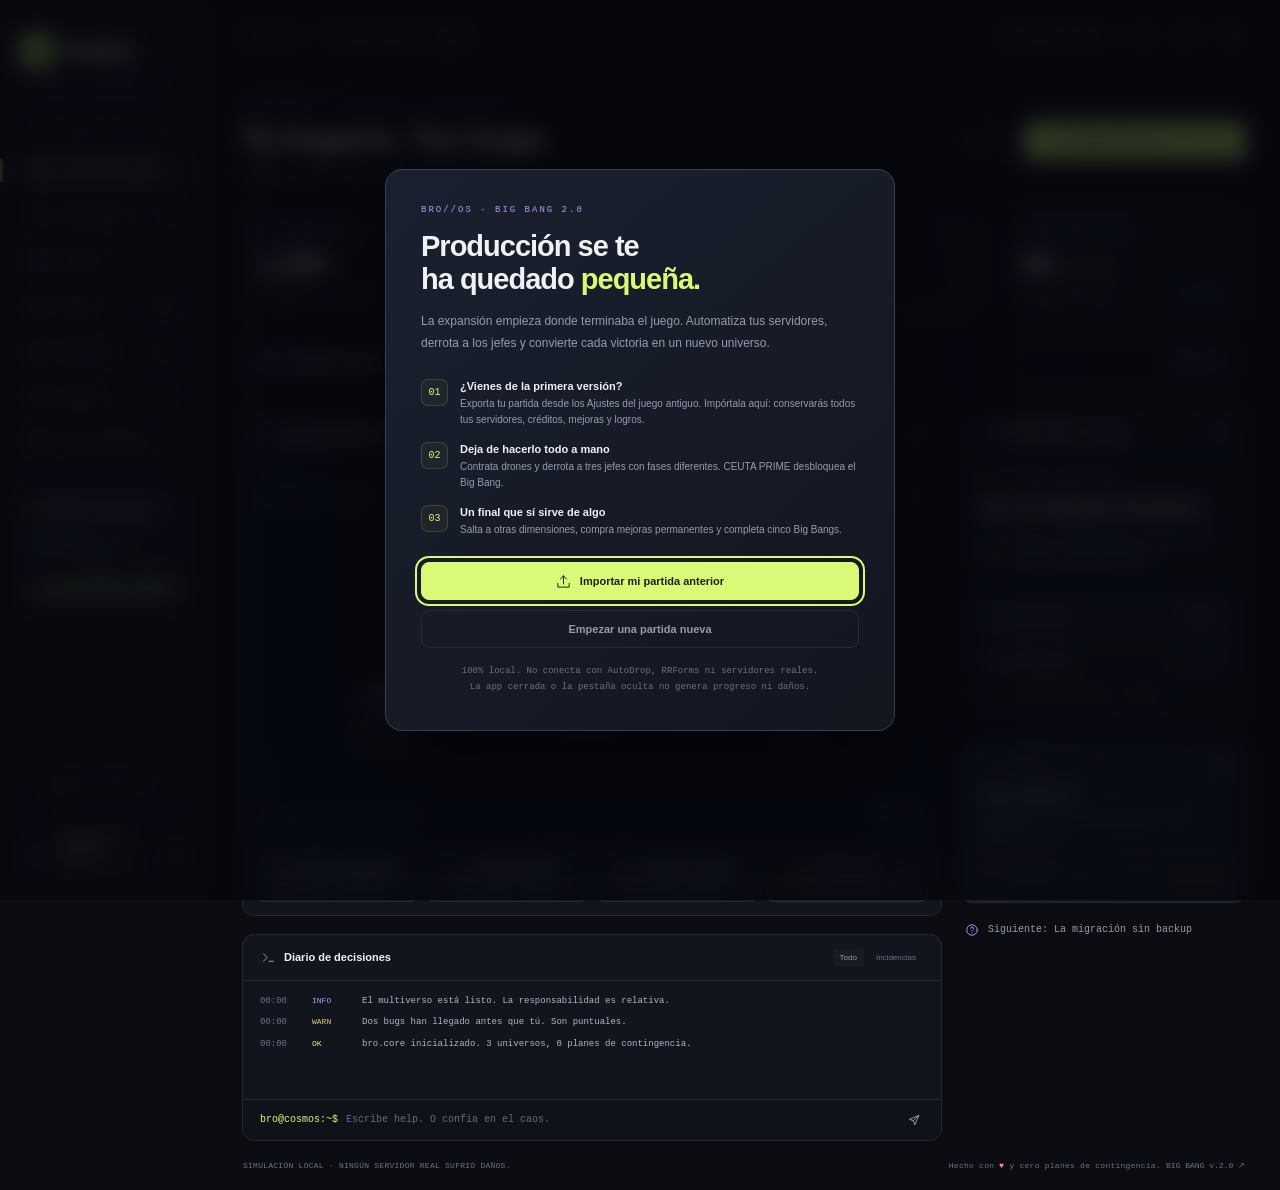
==== commit 80c78db0: "arreglo errores" ====
--- a/BRO-OS-BIG-BANG.html
+++ b/BRO-OS-BIG-BANG.html
@@ -450,6 +450,7 @@
 }
 function tick(dt){
  if(state.paused||modalType||!state.onboarded||document.hidden)return;
+ if(state.stability<=0){showCrisis();return;}
  state.uptime+=dt;
  for(const k of Object.keys(state.cooldowns))state.cooldowns[k]=Math.max(0,state.cooldowns[k]-dt);
  state.boost=Math.max(0,state.boost-dt);state.freezeIncome=Math.max(0,state.freezeIncome-dt);state.run.raidCooldown=Math.max(0,state.run.raidCooldown-dt);
@@ -625,7 +626,11 @@
 function legacyCanAct(){if(modalType && modalType!=='settings')return false;if(state.paused){toast('El multiverso está pausado.','Reanuda la simulación antes de hacer cambios.','warn');return false;}return true;}
 function spend(amount){if(state.credits<amount){toast('La fe no paga los servidores.',`Necesitas ${num(amount)} CR. Te faltan ${num(Math.ceil(amount-state.credits))}.`,'warn');tone('error');return false;}state.credits-=amount;return true;}
 function earn(amount){state.credits+=amount;state.totalEarned+=amount;}
-function setStability(delta){state.stability=clamp(state.stability+delta,0,100);}
+function setStability(delta){
+ state.stability=clamp(state.stability+delta,0,100);
+ const p=raidPhase();
+ if(p?.mode==='hold'&&state.stability<p.threshold)state.run.boss.progress=0;
+}
 function spawnBug(count=1){for(let i=0;i<count;i++){if(state.bugs.length>=MAX_BUGS){setStability(-2);continue;}const id=state.nextBugId++;const seed=Math.random()*Math.PI*2;state.bugs.push({id,name:BUG_NAMES[Math.floor(Math.random()*BUG_NAMES.length)],seed,hp:state.nodes.length>7&&Math.random()>.7?2:1,target:state.nodes[Math.floor(Math.random()*state.nodes.length)].id});}viewDirty=true;}
 function particlesAt(x,y,color='#d9fa76',count=18){if(!state.settings.motion)return;for(let i=0;i<count;i++){const a=Math.random()*Math.PI*2,speed=25+Math.random()*90;particles.push({x,y,vx:Math.cos(a)*speed,vy:Math.sin(a)*speed,life:.6+Math.random()*.6,max:1.2,color});}if(particles.length>350)particles.splice(0,particles.length-350);}
 function floatText(text,x,y,color='#d9fa76'){floatingTexts.push({text,x,y,life:1.3,color});}
@@ -687,8 +692,8 @@
 function legacyExportSave(){save();const blob=new Blob([JSON.stringify(state,null,2)],{type:'application/json'});const url=URL.createObjectURL(blob);const a=document.createElement('a');a.href=url;a.download=`bro-os-partida-${new Date().toISOString().slice(0,10)}.json`;document.body.appendChild(a);a.click();a.remove();setTimeout(()=>URL.revokeObjectURL(url),1000);toast('Multiverso embotellado.','Guarda el archivo JSON para importar esta partida después.');}
 function legacyShowCrisis(){if(crisisOpen)return;crisisOpen=true;openModal('crisis',`<div class="modal-art" style="border-color:#f58dab40">${ICON('bolt')}</div><div class="eyebrow" style="color:var(--pink)">PRODUCCIÓN HA ABANDONADO EL CHAT</div><h2>Bueno.<br>Ha sido <span class="pink">intenso.</span></h2><p>La estabilidad ha llegado a cero. Tus universos siguen aquí, pero necesitan un rescate. Puedes recuperarlos a cambio del 40% de tus créditos actuales.</p><p>El rescate elimina todos los bugs y restaura la estabilidad al 65%. Las mejoras y los logros se conservan.</p><button class="btn primary full-width" id="rescueBtn">Rescate de emergencia · ${num(Math.floor(state.credits*.4))} CR ${ICON('arrow')}</button>`);$('rescueBtn').addEventListener('click',()=>{state.credits-=Math.floor(state.credits*.4);state.stability=65;state.bugs=[];state.nextBug=30;state.nextEvent=Math.max(state.nextEvent,30);crisisOpen=false;forceCloseModal();log('Rescate completado. −40% de créditos. Dignidad no recuperable.','warn');tone('deploy');updateUI();save();});}
 function legacyExecuteCommand(raw){const cmd=raw.trim();if(!cmd)return;commandHistory.push(cmd);if(commandHistory.length>40)commandHistory.shift();historyIndex=commandHistory.length;log('> '+cmd,'info');const c=cmd.toLowerCase().replace(/^\//,'').replace(/\s+/g,' ');
- const commands={deploy,fix:doFix,coffee:doCoffee,rollback:doRollback,chaos:doChaos,purge:()=>state.bugs[0]?hitBug(state.bugs[0].id):log('No hay bugs. Inquietante.','success'),lab:()=>switchView('lab'),map:()=>switchView('command'),achievements:()=>switchView('archive'),pause:()=>{if(!state.paused)togglePause();},resume:()=>{if(state.paused)togglePause();},sound:toggleSound,clear:()=>{state.logs=[];lastLogKey='';renderLogs();},help:()=>{log('Comandos: status · deploy · fix · coffee · rollback · chaos · purge · pause · resume · lab · map · achievements · sound · clear · duck','info');toast('Terminal simulada. Poderes reales sobre el juego.','Prueba deploy, fix, coffee, chaos, status o duck.');},status:()=>log(`${state.nodes.length} universos · ${num(Math.floor(state.credits))} CR · ${num(state.stability,1)}% estabilidad · ${state.bugs.length} bugs · +${num(income(),1)} CR/s.`,'info'),duck:()=>{log('🦆 Cuéntamelo desde el principio. ¿Has mirado la consola?','success');if(!state.secrets.includes('duck')){state.secrets.push('duck');earn(150);toast('El pato te ha escuchado.','+150 CR por practicar el debugging emocional.');checkProgress();}tone('reward');}};
- if(Object.prototype.hasOwnProperty.call(commands,c))commands[c]();else if(c==='sudo make it work'){if(!canAct())return;if(state.secrets.includes('sudo')){log('sudo: la magia gratuita solo funciona una vez. Usa fix.','warn');return;}state.secrets.push('sudo');setStability(15);state.bugs.slice(0,2).forEach(b=>killBug(b.id,false,true));log('sudo: concedido. +15 estabilidad. Dos bugs han reflexionado.','success');toast('La fe ha compilado.','+15 estabilidad. Hasta 2 bugs eliminados.');checkProgress();}else if(c==='bro'||c==='brooo'||/^bro{2,}$/.test(c)){log('BROOOOO. Confirmado: el sistema habla tu idioma.','success');if(!state.secrets.includes('bro')){state.secrets.push('bro');earn(75);toast('Handshake emocional completado.','+75 CR. Era importante.');}}else if(c.startsWith('sudo ')||c.startsWith('rm ')){log('Buen intento. Esto es una terminal simulada: tu equipo está a salvo.','warn');}else{log(`Comando desconocido: «${cmd}». Escribe help. No ejecutamos shell real.`,'warn');tone('error');}updateUI();save();}
+ const commands={deploy,fix:doFix,coffee:doCoffee,rollback:doRollback,chaos:doChaos,purge:()=>state.bugs[0]?hitBug(state.bugs[0].id):log('No hay bugs. Inquietante.','success'),lab:()=>switchView('lab'),map:()=>switchView('command'),achievements:()=>switchView('archive'),pause:()=>{if(!state.paused)togglePause();},resume:()=>{if(state.paused)togglePause();},sound:toggleSound,clear:()=>{state.logs=[];lastLogKey='';renderLogs();},help:()=>{log('Comandos: status · deploy · fix · coffee · rollback · chaos · purge · pause · resume · lab · map · achievements · sound · clear · duck','info');toast('Terminal simulada. Poderes reales sobre el juego.','Prueba deploy, fix, coffee, chaos, status o duck.');},status:()=>log(`${state.nodes.length} universos · ${num(Math.floor(state.credits))} CR · ${num(state.stability,1)}% estabilidad · ${state.bugs.length} bugs · +${num(income(),1)} CR/s.`,'info'),duck:()=>{if(!canAct())return;log('🦆 Cuéntamelo desde el principio. ¿Has mirado la consola?','success');if(!state.secrets.includes('duck')){state.secrets.push('duck');earn(150);toast('El pato te ha escuchado.','+150 CR por practicar el debugging emocional.');checkProgress();}tone('reward');}};
+ if(Object.prototype.hasOwnProperty.call(commands,c))commands[c]();else if(c==='sudo make it work'){if(!canAct())return;if(state.secrets.includes('sudo')){log('sudo: la magia gratuita solo funciona una vez. Usa fix.','warn');return;}state.secrets.push('sudo');setStability(15);state.bugs.slice(0,2).forEach(b=>killBug(b.id,false,true));log('sudo: concedido. +15 estabilidad. Dos bugs han reflexionado.','success');toast('La fe ha compilado.','+15 estabilidad. Hasta 2 bugs eliminados.');checkProgress();}else if(c==='bro'||c==='brooo'||/^bro{2,}$/.test(c)){if(!canAct())return;log('BROOOOO. Confirmado: el sistema habla tu idioma.','success');if(!state.secrets.includes('bro')){state.secrets.push('bro');earn(75);toast('Handshake emocional completado.','+75 CR. Era importante.');}}else if(c.startsWith('sudo ')||c.startsWith('rm ')){log('Buen intento. Esto es una terminal simulada: tu equipo está a salvo.','warn');}else{log(`Comando desconocido: «${cmd}». Escribe help. No ejecutamos shell real.`,'warn');tone('error');}updateUI();save();}
 function legacyTick(dt){
  if(state.paused||modalType||!state.onboarded||document.hidden)return;
  state.uptime+=dt;
@@ -761,6 +766,7 @@
 if(!state.onboarded)showWelcome();else if(state.stability<=0)showCrisis();else if(state.run.boss)switchView('rifts');
 if(loadError)setTimeout(()=>toast('No se pudo recuperar la partida.',loadError+' Puedes importar una copia desde Ajustes.','warn'),600);
 if(!ctx)toast('Tu navegador no puede dibujar el mapa.','El resto del juego funciona con los botones y el selector de nodos.','warn');
-})();</script>
+})();
+</script>
 </body>
 </html>
